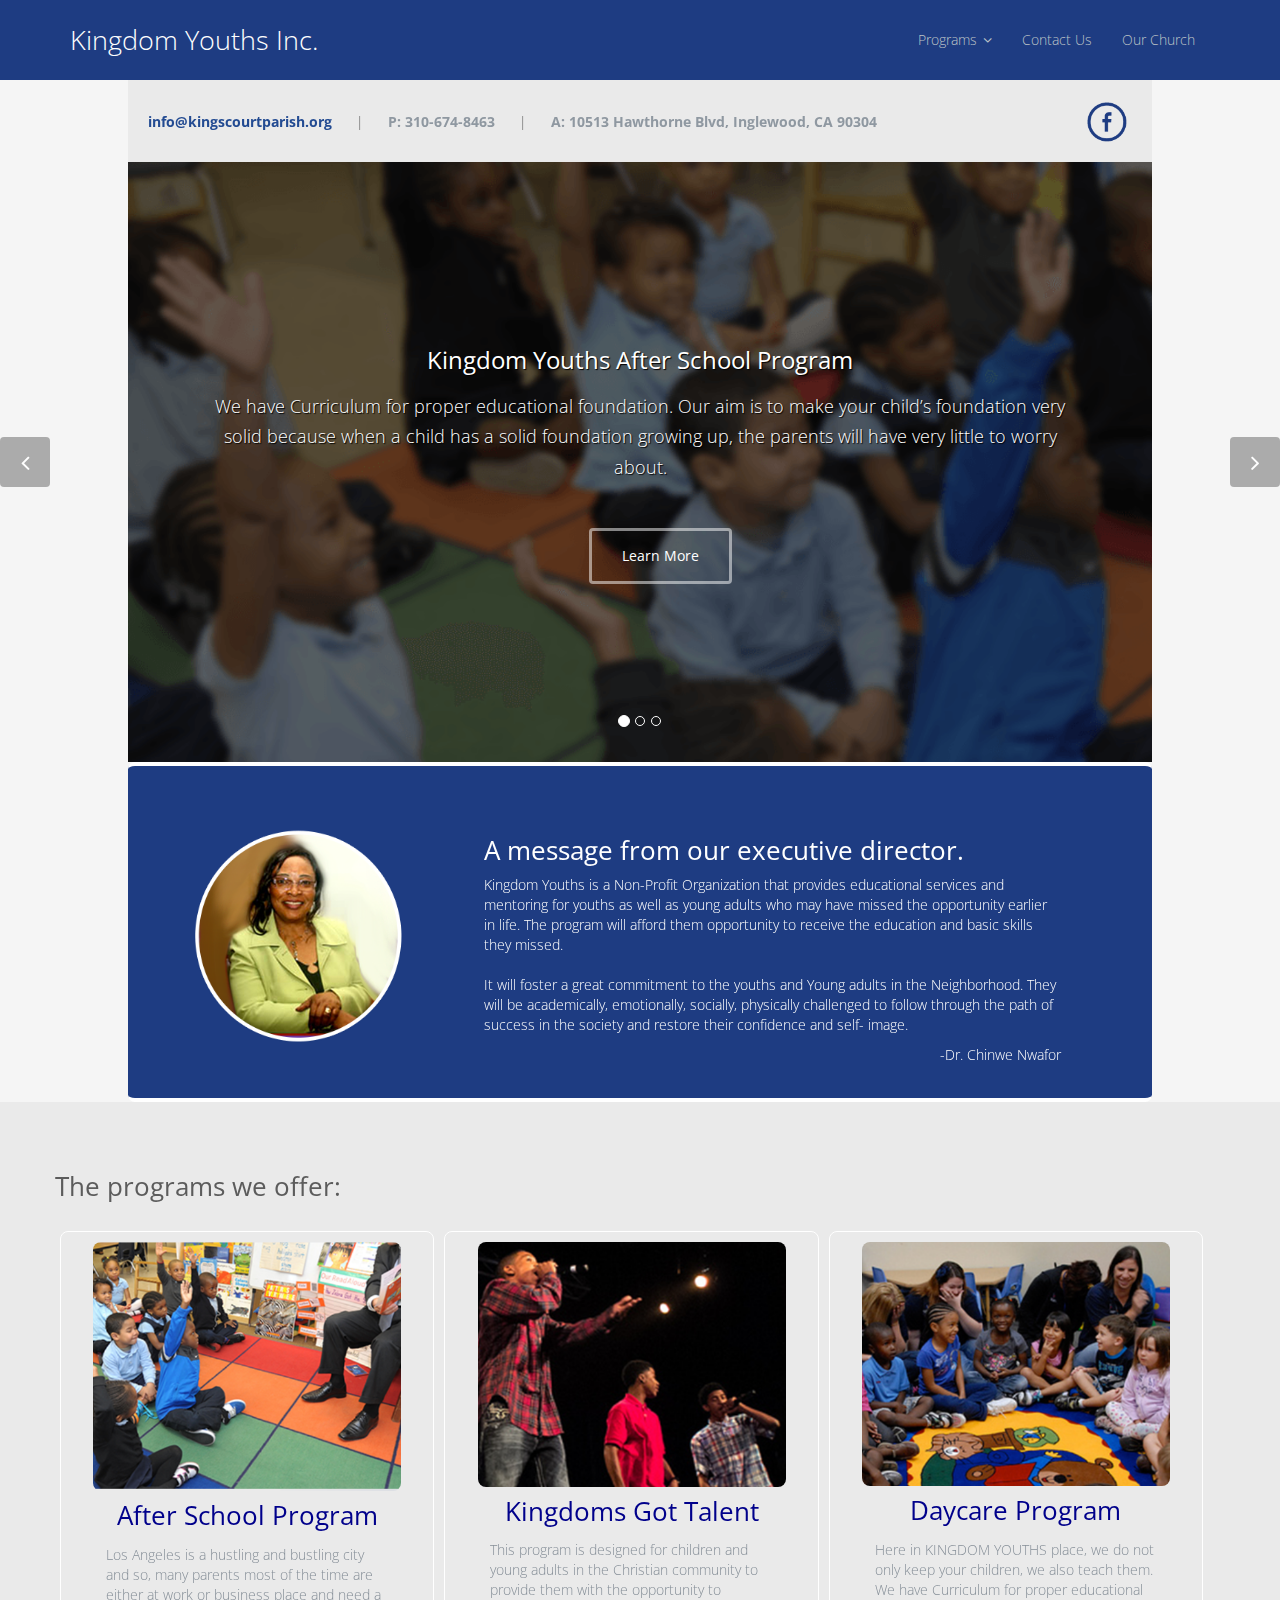
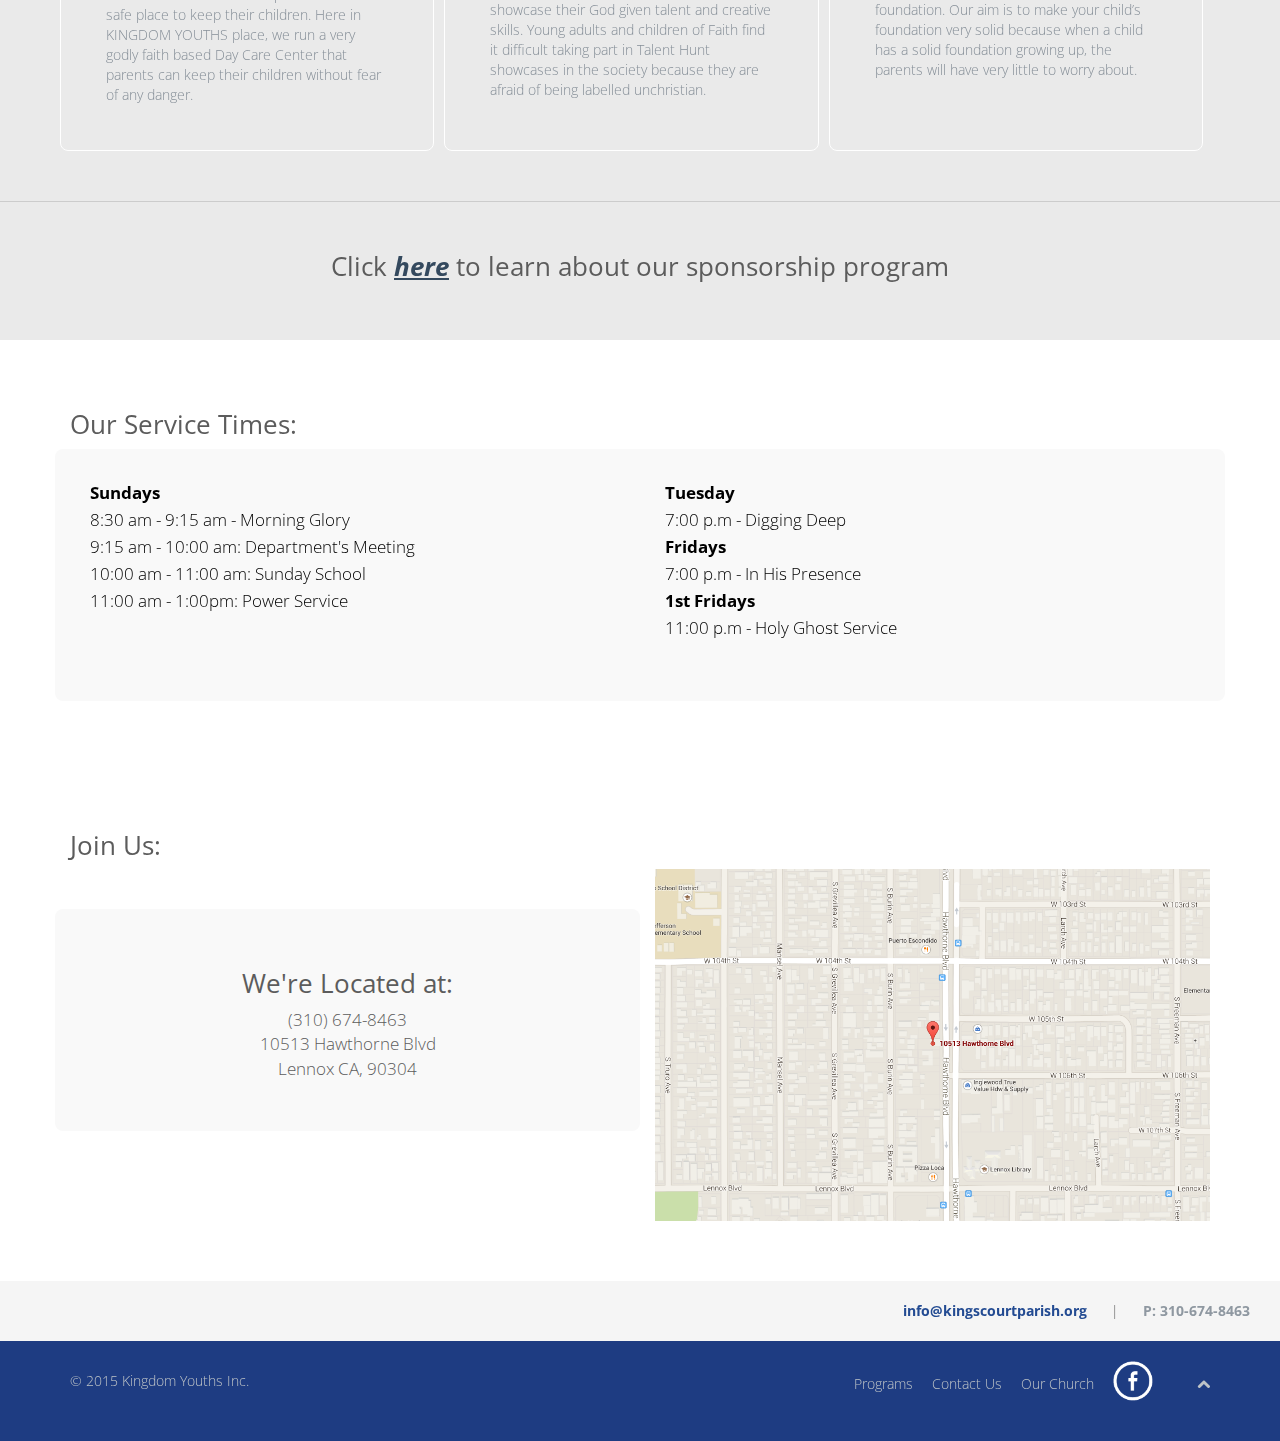
==== index.html @ b4829fe3 "Added .ico and styled a bit more. Added map image instead of google map." ====
<!DOCTYPE html>
<html lang="en">
<head>
    <meta charset="utf-8">
    <meta name="viewport" content="width=device-width, initial-scale=1.0">
    <meta name="description" content="">
    <meta name="author" content="">
    <title>Kingdom Youths Inc</title>
    <link href="css/bootstrap.min.css" rel="stylesheet">
    <link href="css/font-awesome.min.css" rel="stylesheet">
    <link href="css/prettyPhoto.css" rel="stylesheet">
    <link href="css/animate.css" rel="stylesheet">
    <link href="css/main.css" rel="stylesheet">
    <!--[if lt IE 9]>
    <script src="js/html5shiv.js"></script>
    <script src="js/respond.min.js"></script>
    <![endif]-->       
    <link rel="shortcut icon" href="images/site/favicon.ico">

    <link rel="apple-touch-icon-precomposed" sizes="144x144" href="images/ico/apple-touch-icon-144-precomposed.png">
    <link rel="apple-touch-icon-precomposed" sizes="114x114" href="images/ico/apple-touch-icon-114-precomposed.png">
    <link rel="apple-touch-icon-precomposed" sizes="72x72" href="images/ico/apple-touch-icon-72-precomposed.png">
    <link rel="apple-touch-icon-precomposed" href="images/ico/apple-touch-icon-57-precomposed.png">
    <link href='http://fonts.googleapis.com/css?family=Open+Sans:400,600' rel='stylesheet' type='text/css'>
</head><!--/head-->
<body>
    <header class="navbar navbar-inverse navbar-fixed-top" role="banner">
        <div class="container">
            <div class="navbar-header">
                <button type="button" class="navbar-toggle" data-toggle="collapse" data-target=".navbar-collapse">
                    <span class="sr-only">Toggle navigation</span>
                    <span class="icon-bar"></span>
                    <span class="icon-bar"></span>
                    <span class="icon-bar"></span>
                </button>
                <a class="navbar-brand" href="index.html">Kingdom Youths Inc.</a>
            </div>
            <div class="collapse navbar-collapse">
                <ul class="nav navbar-nav navbar-right">
                    <li class="dropdown">
                        <a href="#" class="dropdown-toggle" data-toggle="dropdown">Programs <i class="icon-angle-down"></i></a>
                        <ul class="dropdown-menu">
                            <li><a href="afterschool.html">After School Program</a></li>
                            <li><a href="talent.html">Kingdom's Got Talent</a></li>
                            <li><a href="daycare.html">Daycare Program</a></li>
                        </ul>
                    </li>
                    <li><a href="contact.html">Contact Us</a></li>
                    <li><a href="http://kingscourtparish.org/">Our Church</a></li> 
                </ul>
            </div>
        </div>
    </header><!--/header-->
    <section id="top_content_header">
        <a class="email_link" href="https://www.facebook.com/rccgkcp">info@kingscourtparish.org</a>  |  
        <section class="phone">P:  310-674-8463 </section> |  <section class="phone">A: 10513 Hawthorne Blvd,  Inglewood, CA 90304</section>
           <a href="https://www.facebook.com/rccgkcp?ref=profile"><img class="pull-right fb_icon" src="images/site/fb-icon.png" alt=""></a>
    </section>


    <section id="main-slider" class="no-margin">
        <div class="carousel slide ">
            <ol class="carousel-indicators">
                <li data-target="#main-slider" data-slide-to="0" class="active"></li>
                <li data-target="#main-slider" data-slide-to="1"></li>
                <li data-target="#main-slider" data-slide-to="2"></li>
            </ol>
            <div class="carousel-inner">
                <div class="item active" style="background-image: url(images/site/daycarehero-b.png)">
                    <div class="container">
                        <div class="row">
                            <div class="col-sm-12">
                                <div class="carousel-content center centered">
                                    <h2 class=" animation animated-item-1">Kingdom Youths After School Program</h2>
                                    <p class="animation animated-item-2">We have Curriculum for proper educational foundation. Our aim is to make your child’s foundation very solid because when a child has a solid foundation growing up, the parents will have very little to worry about.</p>
                                    <br>
                                    <a class="btn btn-md animation animated-item-3" href="afterschool.html">Learn More</a>
                                </div>
                            </div>
                        </div>
                    </div>
                </div><!--/.item-->
                <div class="item" style="background-image: url(images/site/daycarehero-c.png)">
                    <div class="container">
                        <div class="row">
                            <div class="col-sm-12">
                                 <div class="carousel-content center centered">
                                    <h2 class=" animation animated-item-1">Kingdom Youths Daycare</h2>
                                    <p class="animation animated-item-2">We have Curriculum for proper educational foundation. Our aim is to make your child’s foundation very solid because when a child has a solid foundation growing up, the parents will have very little to worry about.</p>
                                    <br>
                                    <a class="btn btn-md animation animated-item-3" href="#">Learn More</a>
                                </div>
                            </div>
                        </div>
                    </div>
                </div><!--/.item-->
                <div class="item" style="background-image: url(images/site/daycarehero-a.png)">
                    <div class="container">
                        <div class="row">
                            <div class="col-sm-12">
                                <div class="carousel-content center centered">
                                    <h2 class=" animation animated-item-1">Kingdom Youths Daycare</h2>
                                    <p class="animation animated-item-2">We have Curriculum for proper educational foundation. Our aim is to make your child’s foundation very solid because when a child has a solid foundation growing up, the parents will have very little to worry about.</p>
                                    <br>
                                    <a class="btn btn-md animation animated-item-3" href="daycare.html">Learn More</a>
                                </div>
                            </div>
                        </div>
                    </div>
                </div><!--/.item-->
            </div><!--/.carousel-inner-->
        </div><!--/.carousel-->
        <a class="prev hidden-xs" href="#main-slider" data-slide="prev">
            <i class="icon-angle-left"></i>
        </a>
        <a class="next hidden-xs" href="#main-slider" data-slide="next">
            <i class="icon-angle-right"></i>
        </a>
    </section><!--/#main-slider-->


    <section id="director_message">
        <div class="col-sm-4 red ">
            <img src="images/site/chinwe.png" alt="Dr. Chinwe's image" class="dr_chinwe">
        </div>
         <div class="col-sm-7 director-font .col-sm-offset-1">
            <h2>A message from our executive director.</h2>
            <p>Kingdom Youths is a Non-Profit Organization that provides educational services and mentoring for youths as well as young adults who may have missed the opportunity earlier in life. The program will afford them opportunity to receive the education and basic skills they missed. <br><br>

            It will foster a great commitment to the youths and Young adults in the Neighborhood. They will be academically, emotionally, socially, physically challenged to follow through the path of success in the society and restore their confidence and self- image.</p>
            <span class="pull-right"> -Dr. Chinwe Nwafor</span>

        </div>
    </section>






    <section id="services" class="lt_gray">
        <div class="container offered">
            <div class="row">
                <h1 class="text-left">The programs we offer:</h1>
                <br>
                <a href="afterschool.html">
                    <div class="col-md-4 col-xs-12 programs">
                        <div class="media">
                            <img class="services" src="images/site/afterschoolprogram.png" alt="">
                            <div class="media-body">
                                <h3 class="media-heading">After School Program</h3>
                                <p class="main_copy_color text-left">Los Angeles is a hustling and bustling city and so, many parents most of the time are either at work or business place and need a safe place to keep their children. Here in KINGDOM YOUTHS place, we run a very godly faith based Day Care Center that parents can keep their children without fear of any danger.</p>
                            </div>
                        </div>
                    </div><!--/.col-md-4-->
                </a>
                <a href="talent.html">
                    <div class="col-md-4 col-xs-12 programs">
                        <div class="media">
                            <img class="services" src="images/site/kingdomsgottalent.png" alt="">
                                <div class="media-body">
                                        <h3 class="media-heading">Kingdoms Got Talent</h3>
                                             <p class="main_copy_color text-left">This program is designed for children and young adults in the Christian community to provide them with the opportunity to showcase their God given talent and creative skills. Young adults and children of Faith find it difficult taking part in Talent Hunt showcases in the society because they are afraid of being labelled unchristian.</p>
                                </div>
                        </div>
                     </div><!--/.col-md-4-->
                </a>
                
                <a href="daycare.html">
                    <div class="col-md-4 col-xs-12 programs">
                        <div class="media">
                            <img class="services" src="images/site/daycare.png" alt="">
                            <div class="media-body">
                                <h3 class="media-heading">Daycare Program</h3>
                                <p class="main_copy_color text-left">Here in KINGDOM YOUTHS place, we do not only keep your children, we also teach them. We have Curriculum for proper educational foundation. Our aim is to make your child’s foundation very solid because when a child has a solid foundation growing up, the parents will have very little to worry about.</p>
                            </div>
                        </div>
                    </div><!--/.col-md-4-->
                </a>
            </div>
        </div>
    </section><!--/#services-->

<div class="seperator"></div>

    <section onclick="location.href='http://kingscourtparish.org/resources/give-online.html';" style="cursor:pointer;" id="testimonial" class="lt_gray">
        <div class="container width_80">
            <div class="row ">
                <div class="col-lg-12 ">
                    <div class="center ">
                        <h2>Click <a href ="http://kingscourtparish.org/resources/give-online.html" class ="underline">here</a> to learn about our sponsorship program</h2>
                    </div>
                </div>
            </div>
        </div>
    </section><!--/#testimonial-->

    <section id="service">
         <div class="container">
             <h2>Our Service Times:</h2>
            <div class="row white">
                <div class="col-md-6">
                    <div class="text-left">
                       <p class="service_times"> 
                            <strong>Sundays</strong><br>
                                8:30 am - 9:15 am -  Morning Glory <br>
                                9:15 am - 10:00 am: Department's Meeting<br>
                                10:00 am - 11:00 am: Sunday School<br>
                                11:00 am - 1:00pm: Power Service<br>
                        </p>
                    </div>
                </div>
                <div class="col-md-6">
                    <div class="text-left">
                         <p class="service_times"> 
                             <strong>Tuesday</strong><br>
                                7:00 p.m - Digging Deep <br>
                             <strong>Fridays</strong><br>
                                7:00 p.m - In His Presence<br>
                             <strong>1st Fridays</strong><br>
                                11:00 p.m - Holy Ghost Service<br>
                         </p>
                    </div>
                <div class="gap"></div>
                </div>
            </div>
        </div>
    </section>  <!-- Testimonal -->
    <section id="location">
         <div class="container">
                <h2>Join Us:</h2>
            <div class="row">
                  <div class="col-md-6 white location_info">
                    <div class="text-center">
                       <h3>We're Located at:</h3>
<p>
(310) 674-8463<br>
10513 Hawthorne Blvd<br>
Lennox CA, 90304<br>
</p>
                    </div>
                </div>
                <div class="col-md-6">
        <div class="text-left">
    
        <div class="span8">
            <img class="img-responsive" src="./images/site/kingdomyouthsmap.png">

       <!--    <iframe width="600" height="450" frameborder="0" style="border:0" src="https://www.google.com/maps/embed/v1/place?q=10513%20Hawthorne%20Blvd%20Lennox%20CA%2C%2090304&key=AIzaSyCS2Jq3CI5f7g_DmbnlkvhCi4l9LZQGuqI"></iframe> -->

       <!--      <iframe width="100%" height="350" frameborder="0" scrolling="no" marginheight="0" marginwidth="0" src="https://maps.google.co.uk/maps?f=q&source=s_q&hl=en&geocode=&q=15+Springfield+Way,+Hythe,+CT21+5SH&aq=t&sll=52.8382,-2.327815&sspn=8.047465,13.666992&ie=UTF8&hq=&hnear=15+Springfield+Way,+Hythe+CT21+5SH,+United+Kingdom&t=m&z=14&ll=51.077429,1.121722&output=embed"></iframe> -->
        </div>

            

        </div>


                    </div>
                </div>
            </div>
        </div>
    </section> <!-- location -->
  
    <section class="bottom-nav text-right">
        <a class="email_link" href="#">info@kingscourtparish.org</a>  |  
        <section class=" phone">P:  310-674-8463 </section>
    </section>

  <a class="btn btn-social-icon btn-twitter">
    <i class="fa fa-twitter"></i>
  </a>

    <footer id="footer" class="midnight-blue">
        <div class="container">
            <div class="row">
                <div class="col-sm-6">
                    &copy; 2015 <a target="_blank" href="http://shapebootstrap.net/" title="Free Twitter Bootstrap WordPress Themes and HTML templates">Kingdom Youths Inc. </a>
                </div>
                <div class="col-sm-6">
                    <ul class="pull-right">
                        <li><a href="#">Programs</a></li>
                        <li><a href="contact.html">Contact Us</a></li>
                        <li><a href="http://kingscourtparish.org/">Our Church</a></li>
                        <li><a href="#"><img class="fb_icon" src="images/site/fb-icon-white.png" alt=""></a></li>
                        <li><a id="gototop" class="gototop" href="#"><i class="icon-chevron-up"></i></a></li><!--#gototop-->
                    </ul>
                </div>
            </div>
        </div>
    </footer><!--/#footer-->

    <script src="js/jquery.js"></script>
    <script src="js/bootstrap.min.js"></script>
    <script src="js/jquery.prettyPhoto.js"></script>
    <script src="js/main.js"></script>
</body>
</html>
---- css/prettyPhoto.css ----
div.pp_default .pp_top,div.pp_default .pp_top .pp_middle,div.pp_default .pp_top .pp_left,div.pp_default .pp_top .pp_right,div.pp_default .pp_bottom,div.pp_default .pp_bottom .pp_left,div.pp_default .pp_bottom .pp_middle,div.pp_default .pp_bottom .pp_right{height:13px}
div.pp_default .pp_top .pp_left{background:url(../images/prettyPhoto/default/sprite.png) -78px -93px no-repeat}
div.pp_default .pp_top .pp_middle{background:url(../images/prettyPhoto/default/sprite_x.png) top left repeat-x}
div.pp_default .pp_top .pp_right{background:url(../images/prettyPhoto/default/sprite.png) -112px -93px no-repeat}
div.pp_default .pp_content .ppt{color:#f8f8f8}
div.pp_default .pp_content_container .pp_left{background:url(../images/prettyPhoto/default/sprite_y.png) -7px 0 repeat-y;padding-left:13px}
div.pp_default .pp_content_container .pp_right{background:url(../images/prettyPhoto/default/sprite_y.png) top right repeat-y;padding-right:13px}
div.pp_default .pp_next:hover{background:url(../images/prettyPhoto/default/sprite_next.png) center right no-repeat;cursor:pointer}
div.pp_default .pp_previous:hover{background:url(../images/prettyPhoto/default/sprite_prev.png) center left no-repeat;cursor:pointer}
div.pp_default .pp_expand{background:url(../images/prettyPhoto/default/sprite.png) 0 -29px no-repeat;cursor:pointer;width:28px;height:28px}
div.pp_default .pp_expand:hover{background:url(../images/prettyPhoto/default/sprite.png) 0 -56px no-repeat;cursor:pointer}
div.pp_default .pp_contract{background:url(../images/prettyPhoto/default/sprite.png) 0 -84px no-repeat;cursor:pointer;width:28px;height:28px}
div.pp_default .pp_contract:hover{background:url(../images/prettyPhoto/default/sprite.png) 0 -113px no-repeat;cursor:pointer}
div.pp_default .pp_close{width:30px;height:30px;background:url(../images/prettyPhoto/default/sprite.png) 2px 1px no-repeat;cursor:pointer}
div.pp_default .pp_gallery ul li a{background:url(../images/prettyPhoto/default/default_thumb.png) center center #f8f8f8;border:1px solid #aaa}
div.pp_default .pp_social{margin-top:7px}
div.pp_default .pp_gallery a.pp_arrow_previous,div.pp_default .pp_gallery a.pp_arrow_next{position:static;left:auto}
div.pp_default .pp_nav .pp_play,div.pp_default .pp_nav .pp_pause{background:url(../images/prettyPhoto/default/sprite.png) -51px 1px no-repeat;height:30px;width:30px}
div.pp_default .pp_nav .pp_pause{background-position:-51px -29px}
div.pp_default a.pp_arrow_previous,div.pp_default a.pp_arrow_next{background:url(../images/prettyPhoto/default/sprite.png) -31px -3px no-repeat;height:20px;width:20px;margin:4px 0 0}
div.pp_default a.pp_arrow_next{left:52px;background-position:-82px -3px}
div.pp_default .pp_content_container .pp_details{margin-top:5px}
div.pp_default .pp_nav{clear:none;height:30px;width:110px;position:relative}
div.pp_default .pp_nav .currentTextHolder{font-family:Georgia;font-style:italic;color:#999;font-size:11px;left:75px;line-height:25px;position:absolute;top:2px;margin:0;padding:0 0 0 10px}
div.pp_default .pp_close:hover,div.pp_default .pp_nav .pp_play:hover,div.pp_default .pp_nav .pp_pause:hover,div.pp_default .pp_arrow_next:hover,div.pp_default .pp_arrow_previous:hover{opacity:0.7}
div.pp_default .pp_description{font-size:11px;font-weight:700;line-height:14px;margin:5px 50px 5px 0}
div.pp_default .pp_bottom .pp_left{background:url(../images/prettyPhoto/default/sprite.png) -78px -127px no-repeat}
div.pp_default .pp_bottom .pp_middle{background:url(../images/prettyPhoto/default/sprite_x.png) bottom left repeat-x}
div.pp_default .pp_bottom .pp_right{background:url(../images/prettyPhoto/default/sprite.png) -112px -127px no-repeat}
div.pp_default .pp_loaderIcon{background:url(../images/prettyPhoto/default/loader.gif) center center no-repeat}
div.light_rounded .pp_top .pp_left{background:url(../images/prettyPhoto/light_rounded/sprite.png) -88px -53px no-repeat}
div.light_rounded .pp_top .pp_right{background:url(../images/prettyPhoto/light_rounded/sprite.png) -110px -53px no-repeat}
div.light_rounded .pp_next:hover{background:url(../images/prettyPhoto/light_rounded/btnNext.png) center right no-repeat;cursor:pointer}
div.light_rounded .pp_previous:hover{background:url(../images/prettyPhoto/light_rounded/btnPrevious.png) center left no-repeat;cursor:pointer}
div.light_rounded .pp_expand{background:url(../images/prettyPhoto/light_rounded/sprite.png) -31px -26px no-repeat;cursor:pointer}
div.light_rounded .pp_expand:hover{background:url(../images/prettyPhoto/light_rounded/sprite.png) -31px -47px no-repeat;cursor:pointer}
div.light_rounded .pp_contract{background:url(../images/prettyPhoto/light_rounded/sprite.png) 0 -26px no-repeat;cursor:pointer}
div.light_rounded .pp_contract:hover{background:url(../images/prettyPhoto/light_rounded/sprite.png) 0 -47px no-repeat;cursor:pointer}
div.light_rounded .pp_close{width:75px;height:22px;background:url(../images/prettyPhoto/light_rounded/sprite.png) -1px -1px no-repeat;cursor:pointer}
div.light_rounded .pp_nav .pp_play{background:url(../images/prettyPhoto/light_rounded/sprite.png) -1px -100px no-repeat;height:15px;width:14px}
div.light_rounded .pp_nav .pp_pause{background:url(../images/prettyPhoto/light_rounded/sprite.png) -24px -100px no-repeat;height:15px;width:14px}
div.light_rounded .pp_arrow_previous{background:url(../images/prettyPhoto/light_rounded/sprite.png) 0 -71px no-repeat}
div.light_rounded .pp_arrow_next{background:url(../images/prettyPhoto/light_rounded/sprite.png) -22px -71px no-repeat}
div.light_rounded .pp_bottom .pp_left{background:url(../images/prettyPhoto/light_rounded/sprite.png) -88px -80px no-repeat}
div.light_rounded .pp_bottom .pp_right{background:url(../images/prettyPhoto/light_rounded/sprite.png) -110px -80px no-repeat}
div.dark_rounded .pp_top .pp_left{background:url(../images/prettyPhoto/dark_rounded/sprite.png) -88px -53px no-repeat}
div.dark_rounded .pp_top .pp_right{background:url(../images/prettyPhoto/dark_rounded/sprite.png) -110px -53px no-repeat}
div.dark_rounded .pp_content_container .pp_left{background:url(../images/prettyPhoto/dark_rounded/contentPattern.png) top left repeat-y}
div.dark_rounded .pp_content_container .pp_right{background:url(../images/prettyPhoto/dark_rounded/contentPattern.png) top right repeat-y}
div.dark_rounded .pp_next:hover{background:url(../images/prettyPhoto/dark_rounded/btnNext.png) center right no-repeat;cursor:pointer}
div.dark_rounded .pp_previous:hover{background:url(../images/prettyPhoto/dark_rounded/btnPrevious.png) center left no-repeat;cursor:pointer}
div.dark_rounded .pp_expand{background:url(../images/prettyPhoto/dark_rounded/sprite.png) -31px -26px no-repeat;cursor:pointer}
div.dark_rounded .pp_expand:hover{background:url(../images/prettyPhoto/dark_rounded/sprite.png) -31px -47px no-repeat;cursor:pointer}
div.dark_rounded .pp_contract{background:url(../images/prettyPhoto/dark_rounded/sprite.png) 0 -26px no-repeat;cursor:pointer}
div.dark_rounded .pp_contract:hover{background:url(../images/prettyPhoto/dark_rounded/sprite.png) 0 -47px no-repeat;cursor:pointer}
div.dark_rounded .pp_close{width:75px;height:22px;background:url(../images/prettyPhoto/dark_rounded/sprite.png) -1px -1px no-repeat;cursor:pointer}
div.dark_rounded .pp_description{margin-right:85px;color:#fff}
div.dark_rounded .pp_nav .pp_play{background:url(../images/prettyPhoto/dark_rounded/sprite.png) -1px -100px no-repeat;height:15px;width:14px}
div.dark_rounded .pp_nav .pp_pause{background:url(../images/prettyPhoto/dark_rounded/sprite.png) -24px -100px no-repeat;height:15px;width:14px}
div.dark_rounded .pp_arrow_previous{background:url(../images/prettyPhoto/dark_rounded/sprite.png) 0 -71px no-repeat}
div.dark_rounded .pp_arrow_next{background:url(../images/prettyPhoto/dark_rounded/sprite.png) -22px -71px no-repeat}
div.dark_rounded .pp_bottom .pp_left{background:url(../images/prettyPhoto/dark_rounded/sprite.png) -88px -80px no-repeat}
div.dark_rounded .pp_bottom .pp_right{background:url(../images/prettyPhoto/dark_rounded/sprite.png) -110px -80px no-repeat}
div.dark_rounded .pp_loaderIcon{background:url(../images/prettyPhoto/dark_rounded/loader.gif) center center no-repeat}
div.dark_square .pp_left,div.dark_square .pp_middle,div.dark_square .pp_right,div.dark_square .pp_content{background:#000}
div.dark_square .pp_description{color:#fff;margin:0 85px 0 0}
div.dark_square .pp_loaderIcon{background:url(../images/prettyPhoto/dark_square/loader.gif) center center no-repeat}
div.dark_square .pp_expand{background:url(../images/prettyPhoto/dark_square/sprite.png) -31px -26px no-repeat;cursor:pointer}
div.dark_square .pp_expand:hover{background:url(../images/prettyPhoto/dark_square/sprite.png) -31px -47px no-repeat;cursor:pointer}
div.dark_square .pp_contract{background:url(../images/prettyPhoto/dark_square/sprite.png) 0 -26px no-repeat;cursor:pointer}
div.dark_square .pp_contract:hover{background:url(../images/prettyPhoto/dark_square/sprite.png) 0 -47px no-repeat;cursor:pointer}
div.dark_square .pp_close{width:75px;height:22px;background:url(../images/prettyPhoto/dark_square/sprite.png) -1px -1px no-repeat;cursor:pointer}
div.dark_square .pp_nav{clear:none}
div.dark_square .pp_nav .pp_play{background:url(../images/prettyPhoto/dark_square/sprite.png) -1px -100px no-repeat;height:15px;width:14px}
div.dark_square .pp_nav .pp_pause{background:url(../images/prettyPhoto/dark_square/sprite.png) -24px -100px no-repeat;height:15px;width:14px}
div.dark_square .pp_arrow_previous{background:url(../images/prettyPhoto/dark_square/sprite.png) 0 -71px no-repeat}
div.dark_square .pp_arrow_next{background:url(../images/prettyPhoto/dark_square/sprite.png) -22px -71px no-repeat}
div.dark_square .pp_next:hover{background:url(../images/prettyPhoto/dark_square/btnNext.png) center right no-repeat;cursor:pointer}
div.dark_square .pp_previous:hover{background:url(../images/prettyPhoto/dark_square/btnPrevious.png) center left no-repeat;cursor:pointer}
div.light_square .pp_expand{background:url(../images/prettyPhoto/light_square/sprite.png) -31px -26px no-repeat;cursor:pointer}
div.light_square .pp_expand:hover{background:url(../images/prettyPhoto/light_square/sprite.png) -31px -47px no-repeat;cursor:pointer}
div.light_square .pp_contract{background:url(../images/prettyPhoto/light_square/sprite.png) 0 -26px no-repeat;cursor:pointer}
div.light_square .pp_contract:hover{background:url(../images/prettyPhoto/light_square/sprite.png) 0 -47px no-repeat;cursor:pointer}
div.light_square .pp_close{width:75px;height:22px;background:url(../images/prettyPhoto/light_square/sprite.png) -1px -1px no-repeat;cursor:pointer}
div.light_square .pp_nav .pp_play{background:url(../images/prettyPhoto/light_square/sprite.png) -1px -100px no-repeat;height:15px;width:14px}
div.light_square .pp_nav .pp_pause{background:url(../images/prettyPhoto/light_square/sprite.png) -24px -100px no-repeat;height:15px;width:14px}
div.light_square .pp_arrow_previous{background:url(../images/prettyPhoto/light_square/sprite.png) 0 -71px no-repeat}
div.light_square .pp_arrow_next{background:url(../images/prettyPhoto/light_square/sprite.png) -22px -71px no-repeat}
div.light_square .pp_next:hover{background:url(../images/prettyPhoto/light_square/btnNext.png) center right no-repeat;cursor:pointer}
div.light_square .pp_previous:hover{background:url(../images/prettyPhoto/light_square/btnPrevious.png) center left no-repeat;cursor:pointer}
div.facebook .pp_top .pp_left{background:url(../images/prettyPhoto/facebook/sprite.png) -88px -53px no-repeat}
div.facebook .pp_top .pp_middle{background:url(../images/prettyPhoto/facebook/contentPatternTop.png) top left repeat-x}
div.facebook .pp_top .pp_right{background:url(../images/prettyPhoto/facebook/sprite.png) -110px -53px no-repeat}
div.facebook .pp_content_container .pp_left{background:url(../images/prettyPhoto/facebook/contentPatternLeft.png) top left repeat-y}
div.facebook .pp_content_container .pp_right{background:url(../images/prettyPhoto/facebook/contentPatternRight.png) top right repeat-y}
div.facebook .pp_expand{background:url(../images/prettyPhoto/facebook/sprite.png) -31px -26px no-repeat;cursor:pointer}
div.facebook .pp_expand:hover{background:url(../images/prettyPhoto/facebook/sprite.png) -31px -47px no-repeat;cursor:pointer}
div.facebook .pp_contract{background:url(../images/prettyPhoto/facebook/sprite.png) 0 -26px no-repeat;cursor:pointer}
div.facebook .pp_contract:hover{background:url(../images/prettyPhoto/facebook/sprite.png) 0 -47px no-repeat;cursor:pointer}
div.facebook .pp_close{width:22px;height:22px;background:url(../images/prettyPhoto/facebook/sprite.png) -1px -1px no-repeat;cursor:pointer}
div.facebook .pp_description{margin:0 37px 0 0}
div.facebook .pp_loaderIcon{background:url(../images/prettyPhoto/facebook/loader.gif) center center no-repeat}
div.facebook .pp_arrow_previous{background:url(../images/prettyPhoto/facebook/sprite.png) 0 -71px no-repeat;height:22px;margin-top:0;width:22px}
div.facebook .pp_arrow_previous.disabled{background-position:0 -96px;cursor:default}
div.facebook .pp_arrow_next{background:url(../images/prettyPhoto/facebook/sprite.png) -32px -71px no-repeat;height:22px;margin-top:0;width:22px}
div.facebook .pp_arrow_next.disabled{background-position:-32px -96px;cursor:default}
div.facebook .pp_nav{margin-top:0}
div.facebook .pp_nav p{font-size:15px;padding:0 3px 0 4px}
div.facebook .pp_nav .pp_play{background:url(../images/prettyPhoto/facebook/sprite.png) -1px -123px no-repeat;height:22px;width:22px}
div.facebook .pp_nav .pp_pause{background:url(../images/prettyPhoto/facebook/sprite.png) -32px -123px no-repeat;height:22px;width:22px}
div.facebook .pp_next:hover{background:url(../images/prettyPhoto/facebook/btnNext.png) center right no-repeat;cursor:pointer}
div.facebook .pp_previous:hover{background:url(../images/prettyPhoto/facebook/btnPrevious.png) center left no-repeat;cursor:pointer}
div.facebook .pp_bottom .pp_left{background:url(../images/prettyPhoto/facebook/sprite.png) -88px -80px no-repeat}
div.facebook .pp_bottom .pp_middle{background:url(../images/prettyPhoto/facebook/contentPatternBottom.png) top left repeat-x}
div.facebook .pp_bottom .pp_right{background:url(../images/prettyPhoto/facebook/sprite.png) -110px -80px no-repeat}
div.pp_pic_holder a:focus{outline:none}
div.pp_overlay{background:#000;display:none;left:0;position:absolute;top:0;width:100%;z-index:9500}
div.pp_pic_holder{display:none;position:absolute;width:100px;z-index:10000}
.pp_content{height:40px;min-width:40px}
* html .pp_content{width:40px}
.pp_content_container{position:relative;text-align:left;width:100%}
.pp_content_container .pp_left{padding-left:20px}
.pp_content_container .pp_right{padding-right:20px}
.pp_content_container .pp_details{float:left;margin:10px 0 2px}
.pp_description{display:none;margin:0}
.pp_social{float:left;margin:0}
.pp_social .facebook{float:left;margin-left:5px;width:55px;overflow:hidden}
.pp_social .twitter{float:left}
.pp_nav{clear:right;float:left;margin:3px 10px 0 0}
.pp_nav p{float:left;white-space:nowrap;margin:2px 4px}
.pp_nav .pp_play,.pp_nav .pp_pause{float:left;margin-right:4px;text-indent:-10000px}
a.pp_arrow_previous,a.pp_arrow_next{display:block;float:left;height:15px;margin-top:3px;overflow:hidden;text-indent:-10000px;width:14px}
.pp_hoverContainer{position:absolute;top:0;width:100%;z-index:2000}
.pp_gallery{display:none;left:50%;margin-top:-50px;position:absolute;z-index:10000}
.pp_gallery div{float:left;overflow:hidden;position:relative}
.pp_gallery ul{float:left;height:35px;position:relative;white-space:nowrap;margin:0 0 0 5px;padding:0}
.pp_gallery ul a{border:1px rgba(0,0,0,0.5) solid;display:block;float:left;height:33px;overflow:hidden}
.pp_gallery ul a img{border:0}
.pp_gallery li{display:block;float:left;margin:0 5px 0 0;padding:0}
.pp_gallery li.default a{background:url(../images/prettyPhoto/facebook/default_thumbnail.gif) 0 0 no-repeat;display:block;height:33px;width:50px}
.pp_gallery .pp_arrow_previous,.pp_gallery .pp_arrow_next{margin-top:7px!important}
a.pp_next{background:url(../images/prettyPhoto/light_rounded/btnNext.png) 10000px 10000px no-repeat;display:block;float:right;height:100%;text-indent:-10000px;width:49%}
a.pp_previous{background:url(../images/prettyPhoto/light_rounded/btnNext.png) 10000px 10000px no-repeat;display:block;float:left;height:100%;text-indent:-10000px;width:49%}
a.pp_expand,a.pp_contract{cursor:pointer;display:none;height:20px;position:absolute;right:30px;text-indent:-10000px;top:10px;width:20px;z-index:20000}
a.pp_close{position:absolute;right:0;top:0;display:block;line-height:22px;text-indent:-10000px}
.pp_loaderIcon{display:block;height:24px;left:50%;position:absolute;top:50%;width:24px;margin:-12px 0 0 -12px}
#pp_full_res{line-height:1!important}
#pp_full_res .pp_inline{text-align:left}
#pp_full_res .pp_inline p{margin:0 0 15px}
div.ppt{color:#fff;display:none;font-size:17px;z-index:9999;margin:0 0 5px 15px}
div.pp_default .pp_content,div.light_rounded .pp_content{background-color:#fff}
div.pp_default #pp_full_res .pp_inline,div.light_rounded .pp_content .ppt,div.light_rounded #pp_full_res .pp_inline,div.light_square .pp_content .ppt,div.light_square #pp_full_res .pp_inline,div.facebook .pp_content .ppt,div.facebook #pp_full_res .pp_inline{color:#000}
div.pp_default .pp_gallery ul li a:hover,div.pp_default .pp_gallery ul li.selected a,.pp_gallery ul a:hover,.pp_gallery li.selected a{border-color:#fff}
div.pp_default .pp_details,div.light_rounded .pp_details,div.dark_rounded .pp_details,div.dark_square .pp_details,div.light_square .pp_details,div.facebook .pp_details{position:relative}
div.light_rounded .pp_top .pp_middle,div.light_rounded .pp_content_container .pp_left,div.light_rounded .pp_content_container .pp_right,div.light_rounded .pp_bottom .pp_middle,div.light_square .pp_left,div.light_square .pp_middle,div.light_square .pp_right,div.light_square .pp_content,div.facebook .pp_content{background:#fff}
div.light_rounded .pp_description,div.light_square .pp_description{margin-right:85px}
div.light_rounded .pp_gallery a.pp_arrow_previous,div.light_rounded .pp_gallery a.pp_arrow_next,div.dark_rounded .pp_gallery a.pp_arrow_previous,div.dark_rounded .pp_gallery a.pp_arrow_next,div.dark_square .pp_gallery a.pp_arrow_previous,div.dark_square .pp_gallery a.pp_arrow_next,div.light_square .pp_gallery a.pp_arrow_previous,div.light_square .pp_gallery a.pp_arrow_next{margin-top:12px!important}
div.light_rounded .pp_arrow_previous.disabled,div.dark_rounded .pp_arrow_previous.disabled,div.dark_square .pp_arrow_previous.disabled,div.light_square .pp_arrow_previous.disabled{background-position:0 -87px;cursor:default}
div.light_rounded .pp_arrow_next.disabled,div.dark_rounded .pp_arrow_next.disabled,div.dark_square .pp_arrow_next.disabled,div.light_square .pp_arrow_next.disabled{background-position:-22px -87px;cursor:default}
div.light_rounded .pp_loaderIcon,div.light_square .pp_loaderIcon{background:url(../images/prettyPhoto/light_rounded/loader.gif) center center no-repeat}
div.dark_rounded .pp_top .pp_middle,div.dark_rounded .pp_content,div.dark_rounded .pp_bottom .pp_middle{background:url(../images/prettyPhoto/dark_rounded/contentPattern.png) top left repeat}
div.dark_rounded .currentTextHolder,div.dark_square .currentTextHolder{color:#c4c4c4}
div.dark_rounded #pp_full_res .pp_inline,div.dark_square #pp_full_res .pp_inline{color:#fff}
.pp_top,.pp_bottom{height:20px;position:relative}
* html .pp_top,* html .pp_bottom{padding:0 20px}
.pp_top .pp_left,.pp_bottom .pp_left{height:20px;left:0;position:absolute;width:20px}
.pp_top .pp_middle,.pp_bottom .pp_middle{height:20px;left:20px;position:absolute;right:20px}
* html .pp_top .pp_middle,* html .pp_bottom .pp_middle{left:0;position:static}
.pp_top .pp_right,.pp_bottom .pp_right{height:20px;left:auto;position:absolute;right:0;top:0;width:20px}
.pp_fade,.pp_gallery li.default a img{display:none}
---- css/main.css ----
@import url(http://fonts.googleapis.com/css?family=Roboto:400,700,300);
.clearfix {
  *zoom: 1;
}
.clearfix:before,
.clearfix:after {
  display: table;
  content: "";
  line-height: 0;
}
.clearfix:after {
  clear: both;
}
.hide-text {
  font: 0/0 a;
  color: transparent;
  text-shadow: none;
  background-color: transparent;
  border: 0;
}
.input-block-level {
  display: block;
  width: 100%;
  min-height: 30px;
  -webkit-box-sizing: border-box;
  -moz-box-sizing: border-box;
  box-sizing: border-box;
}
body {
  padding-top: 80px;
  color: #5c5c5c;
  background: #f5f5f5;
  font-family: 'Open Sans', sans-serif;
  font-weight: 300;
}
h1,
h2,
h3,
h4,
h5,
h6 {
  font-family: 'Open Sans', sans-serif;
  font-weight: 400;
  font-size: 26px;
}
a {
  color: #34495e;
  -webkit-transition: 300ms;
  -moz-transition: 300ms;
  -o-transition: 300ms;
  transition: 300ms;
}
hr {
  border-top: 1px solid #e5e5e5;
  border-bottom: 1px solid #fff;
}
.btn {
  font-weight: 400;
}
.btn-transparent {
  border: 3px solid #fff;
  background: transparent;
  color: #fff;
}
.btn-transparent:hover {
  border-color: rgba(255, 255, 255, 0.5);
}
a:hover,
a:focus {
  color: #fff;
  text-decoration: none;
  outline: none;
}
.dropdown-menu {
  margin-top: -1px;
  min-width: 180px;
}
body > section {
  padding: 50px 0;
}
.turquoise,
.green-sea,
.sun-flower,
.orange,
.emerald,
.nephrits,
.carrot,
.pumkin,
.peter-river,
.belize-hole,
.alizarin,
.pomegranate,
.amethyst,
.wisteria,
.clouds .silver,
.wet-asphalt,
.midnight-blue,
.concrete,
.asbestos {
  color: #fff;
}
.turquoise small,
.green-sea small,
.sun-flower small,
.orange small,
.emerald small,
.nephrits small,
.carrot small,
.pumkin small,
.peter-river small,
.belize-hole small,
.alizarin small,
.pomegranate small,
.amethyst small,
.wisteria small,
.clouds .silver small,
.wet-asphalt small,
.midnight-blue small,
.concrete small,
.asbestos small {
  color: rgba(255, 255, 255, 0.8);
}
.turquoise {
  background-color: #1abc9c;
}
.green-sea {
  background-color: #16a085;
}
.sun-flower {
  background-color: #f1c40f;
}
.orange {
  background-color: #f39c12;
}
.emerald {
  background-color: #2ecc71;
}
.nephritis {
  background-color: #27ae60;
}
.carrot {
  background-color: #e67e22;
}
.pumkin {
  background-color: #d35400;
}
.peter-river {
  background-color: #3498db;
}
.belize-hole {
  background-color: #2980b9;
}
.alizarin {
  background-color: #e74c3c;
}
.pomegranate {
  background-color: #c0392b;
}
.amethyst {
  background-color: #9b59b6;
}
.wisteria {
  background-color: #8e44ad;
}
.clouds {
  background-color: #ecf0f1;
}
.silver {
  background-color: #bdc3c7;
}
.wet-asphalt {
  background-color: #1E3C82;
}
.wet-asphalt a:not(.btn) {
  color: #bdc3c7;
}
.wet-asphalt a:not(.btn):hover {
  color: #d9534f;
}
.midnight-blue {
  background-color: #2c3e50;
}
.concrete {
  background-color: #95a5a6;
}
.asbestos {
  background-color: #7f8c8d;
}
.embed-container {
  position: relative;
  padding-bottom: 56.25%;
  /* 16/9 ratio */

  padding-top: 30px;
  /* IE6 workaround*/

  height: 0;
  overflow: hidden;
}
.embed-container iframe,
.embed-container object,
.embed-container embed {
  position: absolute;
  top: 0;
  left: 0;
  width: 100%;
  height: 100%;
}



/*Overrides Content*/
#director_message {
  background: #1E3C82;
  min-height: 400px;
  width: 80%;
  margin: 0 auto;
  border-top: 4px solid white;
  border-bottom: 4px solid white;
  -webkit-border-radius: 7px;
          border-radius: 7px;
}

section#director_message {
  height: auto;
}

#director_message h2, p, span{
  color: white;
}

.director-font {
  padding-right: 6px;
}

#location {
  background: white;

}

#location p {
  color: #5c5c5c;
  font-size: 17px;
}

#service {
  background: #fff;
}

#testimonial {
  -webkit-transition: .8s;
     -moz-transition: .8s;
      -ms-transition: .8s;
       -o-transition: .8s;
          transition: .8s;
   
}

#testimonial:hover {
  background: white;
  -webkit-border-top-right-radius: 18px;
          border-top-right-radius: 18px;
  -webkit-border-top-left-radius: 18px;
          border-top-left-radius: 18px;
  margin-top: -7px;
}

#testimonial h2 {
  margin-top: 0;
  margin-bottom: 0;
}


.white {
  background: #f9f9f9;
  -webkit-border-radius: 8px;
          border-radius: 8px;
      padding-left: 20px;
}

.seperator {
  height: 1px;
  background: #ccc;
  
}

.row.white {
  margin-bottom: 10px;
}

.navbar-inverse .navbar-toggle {
    border-color: #ffff;
}

.spacing {
   background: red;
   margin: 10px;
}

.service_times {
  color: black;
  line-height: 27px;
  margin-top: 30px;
  font-size: 17px;

}
/*
.boxxed {
  
}*/

.width_80 {
  width: 80%;
}
.blue {
  background: red;
}

.underline {
  font-style: oblique;
  font-weight: bold;
  text-decoration: underline;
}

.underline:hover {
  background: transparent;
  -webkit-background-size: 100%;
       -o-background-size: 100%;
          background-size: 100%;
  
}

.carousel-inner {
  width: 80%;
  margin: 0 auto;
}

.program-font {
  color: black;
  padding: 20px 70px;
  line-height: 1.7;
}

.location_info {
  padding: 40px;
  margin-top: 40px;
}

.programs {
    border: 1px solid white;
    -webkit-border-radius: 8px;
    border-radius: 8px;
    -webkit-transition: .41s;
    -moz-transition: .41s;
    -ms-transition: .41s;
    -o-transition: .41s;
    transition: .41s;
    height: 520px;

}

.programs:hover {
  border: 3px solid #f3f3f3;
  background: #f3f3f3;
  -webkit-transform: scale(1.05);
     -moz-transform: scale(1.05);
      -ms-transform: scale(1.05);
       -o-transform: scale(1.05);
          transform: scale(1.05);
  z-index: 9000000;
  box-shadow: 0 3px 5px #ccc;

}
.fb_icon {
  position: relative;
  height: 40px;
  margin-top: -10px;
  margin-right: 25px;
  -webkit-transition: 1s;
     -moz-transition: 1s;
      -ms-transition: 1s;
       -o-transition: 1s;
          transition: 1s;
}
.fb_icon:hover {
   -webkit-transform: scale(1.25);
     -moz-transform: scale(1.25);
      -ms-transform: scale(1.25);
       -o-transform: scale(1.25);
          transform: scale(1.25);
  

}

.icon-angle-down {
  margin-left: 2px;
}

.lt_gray {
  background: #eaeaea; 
}

.maps {
  width: 100%;
}
.maps-img  {
  width: 700px;
  
}

.services {
  width: auto;
  margin: 0 auto;
  margin-top: 10px;
  border-radius: 8px;
  border: #000;
}

img.services {
  text-align: center;
  width: 90%;
}

.media-heading {
  text-align: center;
  margin: 10px 20px 0;
  font-weight: 400;
  color: darkblue;
}
.media-heading:hover {
 color: #34495E; 
}

.red {
  height:200px;
  text-align: center;
  margin-top: 10px;
}

.email_link {
  color: #234b92;
  font-weight: bold;
  margin: 0 20px;
}
.phone {
  display: inline-block;
  margin: 0 20px;
  color: #8f98a1;
  font-weight: bold;
}

.dr_chinwe {
  height: 220px;
  width: 220px;
}

#top_content_header {
  height: 10px;
  padding: 50px 0;
  background: #eaeaea;
  width: 80%;
  margin: 0 auto;
  margin-top: -18px;
  -webkit-transition: 1s;
       -moz-transition: 1s;
        -ms-transition: 1s;
         -o-transition: 1s;
            transition: 1s;
}

p.animated-item-2 {

  line-height: 1.7;
  font-size: 18px;
}

.bk_gray {
  background: #eaeaea;
}

.black {
  color: white;
}


.navbar-toggle {
  margin-top: 22px;
margin-right: 25px;
}

.bottom-nav {
  padding-top: 20px;
  padding-bottom: 0;
  margin-right: 10px;
}

.talent {
  width: 50%;
  margin: 0 auto;
}
img.talent {
  width: 60%;
  margin: 0 auto;
}

h2.animation, p.animation {
  padding: 0 60px;
  text-shadow: 1px 1px 1px black;
}

.blue {
  background: blue;
}

#main-slider h2 {
  color: white;
}

#main-slider {
  position: relative;
}
#main-slider .carousel h2 {
  font-size: 24px;
  line-height: 1.7
}
#main-slider .carousel .btn {
  color: #fff;
  margin-top: 15px;
  padding: 15px 30px;
  margin-left: 40px;
  -webkit-border-radius: 4px;
          border-radius: 4px;
  border: 3px solid rgba(255, 255, 255, 0.5);
}
#main-slider .carousel .btn:hover {
  background-color: rgba(255, 255, 255, 0.3);
}
#main-slider .carousel .boxed {
  padding: 20px 65px;
  background-color: rgba(0, 0, 0, 0.58);
  display: inline-block;
  line-height: 40px;

  -webkit-border-radius: 12px;
          border-radius: 12px;
}
#main-slider .carousel .item {
  background-position: 50%;
  background-repeat: no-repeat;
  background-size: cover;
  left: 0 !important;
  opacity: 0;
  top: 0;
  position: absolute;
  width: 100%;
  display: block !important;
  height: 600px;
  -webkit-transition: opacity ease-in-out 500ms;
  -moz-transition: opacity ease-in-out 500ms;
  -o-transition: opacity ease-in-out 500ms;
  transition: opacity ease-in-out 500ms;
}
#main-slider .carousel .item:first-child {
  top: auto;
  position: relative;
}
#main-slider .carousel .item.active {
  opacity: 1;
  -webkit-transition: opacity ease-in-out 500ms;
  -moz-transition: opacity ease-in-out 500ms;
  -o-transition: opacity ease-in-out 500ms;
  transition: opacity ease-in-out 500ms;
  z-index: 1;
}
#main-slider .prev,
#main-slider .next {
  position: absolute;
  top: 50%;
  background-color: rgba(0, 0, 0, 0.3);
  color: #fff;
  display: inline-block;
  margin-top: -25px;
  font-size: 24px;
  height: 50px;
  width: 50px;
  line-height: 50px;
  text-align: center;
  border-radius: 4px;
  z-index: 5;
}
#main-slider .prev:hover,
#main-slider .next:hover {
  background-color: rgba(0, 0, 0, 0.5);
  border-radius: 10px;
}
#main-slider .prev {
  left: 0;
}
#main-slider .next {
  right: 0;
}
#main-slider .active .animation.animated-item-1 {
  -webkit-animation: fadeInUp 300ms linear 300ms both;
  -moz-animation: fadeInUp 300ms linear 300ms both;
  -o-animation: fadeInUp 300ms linear 300ms both;
  -ms-animation: fadeInUp 300ms linear 300ms both;
  animation: fadeInUp 300ms linear 300ms both;
}
#main-slider .active .animation.animated-item-2 {
  -webkit-animation: fadeInUp 300ms linear 600ms both;
  -moz-animation: fadeInUp 300ms linear 600ms both;
  -o-animation: fadeInUp 300ms linear 600ms both;
  -ms-animation: fadeInUp 300ms linear 600ms both;
  animation: fadeInUp 300ms linear 600ms both;
}
#main-slider .active .animation.animated-item-3 {
  -webkit-animation: fadeInUp 300ms linear 900ms both;
  -moz-animation: fadeInUp 300ms linear 900ms both;
  -o-animation: fadeInUp 300ms linear 900ms both;
  -ms-animation: fadeInUp 300ms linear 900ms both;
  animation: fadeInUp 300ms linear 900ms both;
}
#main-slider .active .animation.animated-item-4 {
  -webkit-animation: fadeInUp 300ms linear 1200ms both;
  -moz-animation: fadeInUp 300ms linear 1200ms both;
  -o-animation: fadeInUp 300ms linear 1200ms both;
  -ms-animation: fadeInUp 300ms linear 1200ms both;
  animation: fadeInUp 300ms linear 1200ms both;
}
.media {
  margin: 0 auto;
  text-align: center;
}

/*#services .media:hover .icon-md {
  border-radius: 10px;
  background-color: rgba(0, 0, 0, 0.8);
}*/

#recent-works {
  padding: 90px 0;
}
#recent-works .item-inner {
  position: relative;
  margin: 0;
}
.portfolio-items,
.portfolio-filter {
  list-style: none;
  padding: 0;
  margin: 0 -20px 20px 0;
}
.portfolio-filter > li {
  display: inline-block;
}
.portfolio-items > li {
  float: left;
  padding: 0;
  -webkit-box-sizing: border-box;
  -moz-box-sizing: border-box;
  box-sizing: border-box;
}
.portfolio-items.col-2 > li {
  width: 50%;
}
.portfolio-items.col-3 > li {
  width: 33%;
}
.portfolio-items.col-4 > li {
  width: 25%;
}
.portfolio-items.col-5 > li {
  width: 20%;
}
.portfolio-items.col-6 > li {
  width: 16%;
}
.portfolio-item {
  padding: 0;
  margin: 0;
}
.portfolio-item .item-inner {
  background: #fff;
  border: 1px solid #eee;
  padding: 10px 10px 0;
  margin: 0 20px 20px 0;
  position: relative;
}
.portfolio-item img {
  width: 100%;
}
.portfolio-item h5 {
  background: #fff;
  margin: 0;
  padding: 10px 0;
  font-weight: 700;
  font-size: 14px;
  color: #2c3e50;
  white-space: nowrap;
  text-overflow: ellipsis;
  overflow: hidden;
}
.portfolio-item .overlay {
  position: absolute;
  top: 0;
  left: 0;
  width: 100%;
  height: 100%;
  opacity: 0;
  background: rgba(255, 255, 255, 0.9);
  text-align: center;
  vertical-align: middle;
  -webkit-transition: opacity 300ms;
  -moz-transition: opacity 300ms;
  -o-transition: opacity 300ms;
  transition: opacity 300ms;
}
.portfolio-item .overlay .preview {
  position: relative;
  top: 50%;
  display: inline-block;
  margin-top: -20px;
}
.portfolio-item:hover .overlay {
  opacity: 1;
}
/* Start: Recommended Isotope styles */
/**** Isotope Filtering ****/
.isotope-item {
  z-index: 2;
}
.isotope-hidden.isotope-item {
  pointer-events: none;
  z-index: 1;
}
/**** Isotope CSS3 transitions ****/
.isotope,
.isotope .isotope-item {
  -webkit-transition-duration: 0.8s;
  -moz-transition-duration: 0.8s;
  -ms-transition-duration: 0.8s;
  -o-transition-duration: 0.8s;
  transition-duration: 0.8s;
}
.isotope {
  -webkit-transition-property: height, width;
  -moz-transition-property: height, width;
  -ms-transition-property: height, width;
  -o-transition-property: height, width;
  transition-property: height, width;
}
.isotope .isotope-item {
  -webkit-transition-property: -webkit-transform, opacity;
  -moz-transition-property: -moz-transform, opacity;
  -ms-transition-property: -ms-transform, opacity;
  -o-transition-property: -o-transform, opacity;
  transition-property: transform, opacity;
}
/**** disabling Isotope CSS3 transitions ****/
.isotope.no-transition,
.isotope.no-transition .isotope-item,
.isotope .isotope-item.no-transition {
  -webkit-transition-duration: 0s;
  -moz-transition-duration: 0s;
  -ms-transition-duration: 0s;
  -o-transition-duration: 0s;
  transition-duration: 0s;
}
/* End: Recommended Isotope styles */
/* disable CSS transitions for containers with infinite scrolling*/
.isotope.infinite-scrolling {
  -webkit-transition: none;
  -moz-transition: none;
  -ms-transition: none;
  -o-transition: none;
  transition: none;
}
#pricing-table .plan {
  border-radius: 4px;
  list-style: none;
  margin: 0 0 20px;
  background: #3498db;
  text-align: center;
  padding: 30px 0;
}
#pricing-table .plan li {
  padding: 5px 0;
  color: #fff;
  -webkit-transition: 300ms;
  -moz-transition: 300ms;
  -o-transition: 300ms;
  transition: 300ms;
}
#pricing-table .plan li.plan-name {
  font-size: 24px;
  line-height: 24px;
  color: #fff;
}
#pricing-table .plan li.plan-name h3 {
  margin: 0;
}
#pricing-table .plan li.plan-price {
  margin-bottom: 10px;
}
#pricing-table .plan li.plan-price > div {
  display: inline-block;
  background-color: rgba(0, 0, 0, 0.2);
  padding: 10px;
  font-size: 24px;
  border-radius: 100%;
  width: 70px;
  height: 70px;
}
#pricing-table .plan li.plan-price > div sup {
  font-size: 10px;
  line-height: 10px;
}
#pricing-table .plan li.plan-price > div > small {
  display: block;
  font-size: 11px;
}
#pricing-table .plan li.plan-action {
  margin-top: 10px;
  border-top: 0;
}
#pricing-table .plan.featured {
  background-color: #2c3e50;
}
#title h1 {
  margin: 0;
  font-size: 36px;
  font-weight: 300;
}
.center {
  text-align: center;
}
#meet-the-team .designation {
  margin-top: 5px;
  display: block;
  font-size: 13px;
}
.img-thumbnail {
  border: 0;
}
.progress,
.progress .bar {
  background: #fff;
  -webkit-box-shadow: none;
  -moz-box-shadow: none;
  box-shadow: none;
  height: 30px;
  line-height: 30px;
}
.well {
  -webkit-box-shadow: none;
  -moz-box-shadow: none;
  box-shadow: none;
  border: 0;
}
ul.breadcrumb {
  margin: 20px 0 0;
  background: transparent;
}
ul.breadcrumb > li {
  text-shadow: none;
}
ul.breadcrumb > li > a,
ul.breadcrumb > li .divider {
  color: #fff;
}
ul.breadcrumb > li.active {
  color: rgba(255, 255, 255, 0.7);
}
ul.tag-cloud {
  list-style: none;
  padding: 0;
  margin: 0;
}
ul.tag-cloud li {
  display: inline-block;
  margin: 0 0 2px 0;
}
.btn-social {
  border: 0;
  color: #fff;
  border-radius: 100%;
  display: inline-block;
  width: 36px;
  height: 36px;
  line-height: 36px;
  text-align: center;
  padding: 0;
}
.btn-social.btn-facebook {
  background: #4f7dd4;
}
.btn-social.btn-facebook:hover {
  background: #789bde;
}
.btn-social.btn-twitter {
  background: #5bceff;
}
.btn-social.btn-twitter:hover {
  background: #8eddff;
}
.btn-social.btn-linkedin {
  background: #21a6d8;
}
.btn-social.btn-linkedin:hover {
  background: #49b9e3;
}
.btn-social.btn-google-plus {
  background: #dc422b;
}
.btn-social.btn-google-plus:hover {
  background: #e36957;
}
.btn-social:hover {
  color: #fff;
}
.navbar-inverse {
  border: none;
  background: #1E3C82;
  z-index: 900000000;
}
.navbar-inverse .navbar-brand {
  font-family: 'Open Sans', sans-serif;
  font-size: 27px;
  line-height: 50px;
  color: #fff;
}
.navbar-inverse .navbar-brand:hover {
  color: gray;
}
.navbar-inverse .navbar-nav {
  margin-top: 23px;
}
.navbar-inverse .navbar-nav > li > a {
  padding-top: 7px;
  padding-bottom: 7px;
  border-radius: 4px;
  color: #bdc3c7;
}

.navbar-inverse .navbar-toggle{
  -webkit-transition: .6s;
     -moz-transition: .6s;
      -ms-transition: .6s;
       -o-transition: .6s;
          transition: .6s;
      border: 1px solid #ccc;
}

.navbar-inverse .navbar-toggle:hover, .navbar-inverse .navbar-toggle:focus {
  background: #f3f3f3;

}

.navbar-inverse .navbar-nav > .active > a,
.navbar-inverse .navbar-nav > .active > a:hover,
.navbar-inverse .navbar-nav > .active > a:focus,
.navbar-inverse .navbar-nav > .open > a,
.navbar-inverse .navbar-nav > .open > a:hover,
.navbar-inverse .navbar-nav > .open > a:focus {
  background-color: #1E3C82;
}


.navbar-inverse .navbar-nav .open .dropdown-menu > li > a, .navbar-inverse .navbar-nav .open .dropdown-menu > li > a:focus {
  background: #1E3C82;
}


.navbar-inverse .navbar-nav .dropdown-menu {
  background-color: #2c3e50;
  -webkit-box-shadow: none;
  -moz-box-shadow: none;
  box-shadow: none;
  border: 0;
  padding: 0;
  margin-top: -3px;
}
.navbar-inverse .navbar-nav .dropdown-menu > li > a {
  padding: 8px 15px;
  color: #bdc3c7;
}
.navbar-inverse .navbar-nav .dropdown-menu > li:hover > a,
.navbar-inverse .navbar-nav .dropdown-menu > li:focus > a,
.navbar-inverse .navbar-nav .dropdown-menu > li.active > a {
  background-color: rgba(0, 0, 0, 0.3);
}
.navbar-inverse .navbar-nav .dropdown-menu > li:last-child > a {
  border-radius: 0 0 3px 3px;
}
.navbar-inverse .navbar-nav .dropdown-menu > li.divider {
  background-color: rgba(0, 0, 0, 0.1);
}
.navbar-inverse .navbar-collapse,
.navbar-inverse .navbar-form {
  border-top: 0;
}
#social-media .icon-facebook {
  background-color: #3c5899;
}
#social-media .icon-facebook:hover {
  background-color: #4e6fba;
}
#social-media .icon-twitter {
  background-color: #29c5f6;
}
#social-media .icon-twitter:hover {
  background-color: #5ad2f8;
}
#social-media .icon-google-plus {
  background-color: #d13d2f;
}
#social-media .icon-google-plus:hover {
  background-color: #da6459;
}
#social-media .icon-pinterest {
  background-color: #c61118;
}
#social-media .icon-pinterest:hover {
  background-color: #ec1e26;
}
.icon-lg {
  font-size: 48px;
  height: 108px;
  width: 108px;
  line-height: 108px;
  color: #fff;
  margin: 10px;
  background-color: rgba(0, 0, 0, 0.4);
  text-align: center;
  display: inline-block !important;
  border-radius: 100%;
}
.icon-md {
  font-size: 36px;
  height: 68px;
  width: 68px;
  line-height: 68px;
  color: #fff;
  margin-right: 10px;
  background-color: rgba(0, 0, 0, 0.4);
  text-align: center;
  display: block;
  border-radius: 50%;
  -webkit-transition: 500ms;
  -moz-transition: 500ms;
  -o-transition: 500ms;
  transition: 500ms;
}
.modal {
  border: 0;
}
.modal#loginForm {
  width: 600px;
  margin-left: -300px;
}
.modal .modal-header {
  border: 0;
  padding: 20px 20px 0;
}
.modal .modal-header > h4 {
  font-weight: 300;
  font-size: 14px;
  color: #848484;
  text-transform: uppercase;
  margin: 0;
}
.modal .modal-body {
  padding: 20px;
}
.modal input[type="text"],
.modal input[type="password"] {
  padding: 5px 10px;
  min-height: 30px;
  width: 130px;
  margin-right: 10px;
}
.modal .icon-remove {
  color: #848484;
  position: absolute;
  right: -5px;
  top: -5px;
  width: 16px;
  height: 16px;
  line-height: 16px;
  text-align: center;
  display: block;
  background: #ebebeb;
  -webkit-border-radius: 100%;
  -moz-border-radius: 100%;
  border-radius: 100%;
  cursor: pointer;
}
.modal button {
  margin-left: 10px;
  border: 0;
}
.gap {
  margin-bottom: 50px;
}
.big-gap {
  margin-bottom: 100px;
}
.no-margin {
  margin: 0;
  padding: 0;
}
.registration-form {
  border: 0;
  background-color: #fff;
  padding: 20px;
  display: inline-block;
}
#bottom {
  color: #bdc3c7;
}
#bottom h4 {
  margin-top: 0;
  margin-bottom: 15px;
}
#bottom .media-heading {
  display: block;
  font-weight: 400;
}

.main_copy_color {
  color: #868f98;
  padding: 15px 30px;
}



.row > div {
  margin-bottom: 10px;
}
ul.unstyled {
  list-style: none;
  padding: 0;
  margin: 0;
}
/*Unordered Lists*/
ul.arrow,
ul.arrow-double,
ul.tick,
ul.cross,
ul.star,
ul.rss {
  list-style: none;
  padding: 0;
  margin: 0;
}
ul.arrow li::before,
ul.arrow-double li::before,
ul.tick li::before,
ul.cross li::before,
ul.star li::before,
ul.rss li::before,
ul.arrow li::after,
ul.arrow-double li::after,
ul.tick li::after,
ul.cross li::after,
ul.star li::after,
ul.rss li::after {
  font-family: FontAwesome;
  font-size: 11px;
}
ul.arrow li::before,
ul.arrow-double li::before,
ul.tick li::before,
ul.cross li::before,
ul.star li::before,
ul.rss li::before {
  margin-right: 5px;
}
ul.arrow li::before {
  content: "\f105";
}
ul.arrow-double li::before {
  content: "\f101";
}
ul.tick li::before {
  content: "\f00c";
}
ul.cross li::before {
  content: "\f00d";
}
ul.star li::before {
  content: "\f006";
}
ul.rss li::before {
  content: "\f09e";
}
#footer {
  padding-top: 30px;
  padding-bottom: 30px;
  color: #bdc3c7;
  background: #1E3C82;
}
#footer a {
  color: #bdc3c7;
}
#footer a:hover {
  color: #fff;
}
#footer ul {
  list-style: none;
  padding: 0;
  margin: 0;
}
#footer ul > li {
  display: inline-block;
  margin-left: 15px;
}
ul.social {
  list-style: none;
  margin: 10px 0 0;
  padding: 0;
  display: inline-block;
}
ul.social > li {
  display: inline-block;
  margin: 0 5px;
}
ul.social > li > a {
  font-size: 24px;
  color: #666;
}
ul.social > li > a:hover {
  color: #999;
}
.box-border {
  padding: 15px;
}
.accordion-group {
  background-color: #fff;
  border-top: 1px solid #f0f0f0;
}
.accordion-heading .accordion-toggle {
  color: #666;
  font-weight: 700;
}
.accordion-inner {
  border-top: 0;
}
.blog .blog-item {
  background-color: #fff;
  border-radius: 5px;
  margin-bottom: 20px;
}
.blog .blog-item .img-blog {
  width: 100%;
  border-radius: 5px 5px 0 0;
}
.blog .blog-item .blog-content {
  padding: 20px;
}
.blog .blog-item h3 {
  margin-top: 0;
}
.blog .blog-item .entry-meta {
  margin-bottom: 20px;
}
.blog .blog-item .entry-meta > span {
  display: inline-block;
  color: #999;
  margin-right: 10px;
  font-size: 12px;
}
.blog .blog-item .entry-meta > span a {
  color: #999;
}
ul.pagination > li > a {
  border: 0;
}
ul.pagination > li.active > a,
ul.pagination > li:hover > a {
  background-color: #34495e;
  color: #fff;
}
textarea#message {
  padding: 10px 15px;
  height: 219px;
}
.widget {
  margin-bottom: 30px;
}
ul.gallery {
  list-style: none;
  padding: 0;
  margin: 0;
}
ul.gallery li {
  display: block;
  width: 60px;
  padding: 0;
  margin: 0 4px 4px 0;
  float: left;
}
ul.faq {
  list-style: none;
  margin: 0;
}
ul.faq li {
  margin-top: 30px;
}
ul.faq li:first-child {
  margin-top: 0;
}
ul.faq li span.number {
  display: block;
  float: left;
  width: 50px;
  height: 50px;
  line-height: 50px;
  text-align: center;
  background: #34495e;
  color: #fff;
  font-size: 24px;
}
ul.faq li > div {
  margin-left: 70px;
}
ul.faq li > div h3 {
  margin-top: 0;
}
#error {
  text-align: center;
  margin-top: 150px;
  margin-bottom: 150px;
}


@media(max-width: 400px) {
.navbar-inverse .navbar-brand {
    font-size: 20px;
  }
.navbar-toggle {
  margin-top: 23px;
  margin-right: 15px;
  }

img.services {
  text-align: center;
  }

  .col-xs-12.programs {
  margin: 0;
  width: 100%;
  }

.program-font {
  padding: 40px;
}

section#director_message {
    height: 700px;
  }
}


@media(max-width: 700px){ 
  .carousel-inner {
      width: 100%;
  }
  #director_message {
    width: 100%;
    height: auto;
  }  
  
.services {
   
    height: auto;
    /* max-width: 240px;
    border-radius: 50%;*/
  }

section#director_message {
    height: auto;
  }

}


@media(max-width: 992px){
  .programs {
    width: 50%; 
    text-align: center;
    margin: 0 auto;
    margin-bottom: 60px;
    margin-top: 40px;
    border: 1px solid #fff;
  }

  #director_message {
    height: auto;
  }
}

@media(max-width: 991px){
  #top_content_header{
      opacity: 0;
      margin-top: -103px;
    }
  /*   #main-slider .prev {
  left: 100;
  z-index: -29999;
  color: red;
    }
#main-slider .next {
  right: 50px;
  }*/
  .service_times {
    text-align: center;
  }
}

/*Max browser media queries*/
@media(min-width: 991px){
 
  /*#main-slider .prev {
  margin-left: 8%;
  }
   #main-slider .next {
  right: 8%;
  }*/

  #director_message {
    height: 340px;
    min-height: 340px;
  }

 .offered .col-md-4 {
  width: 32%;
  margin: 0 5px;
  }
}
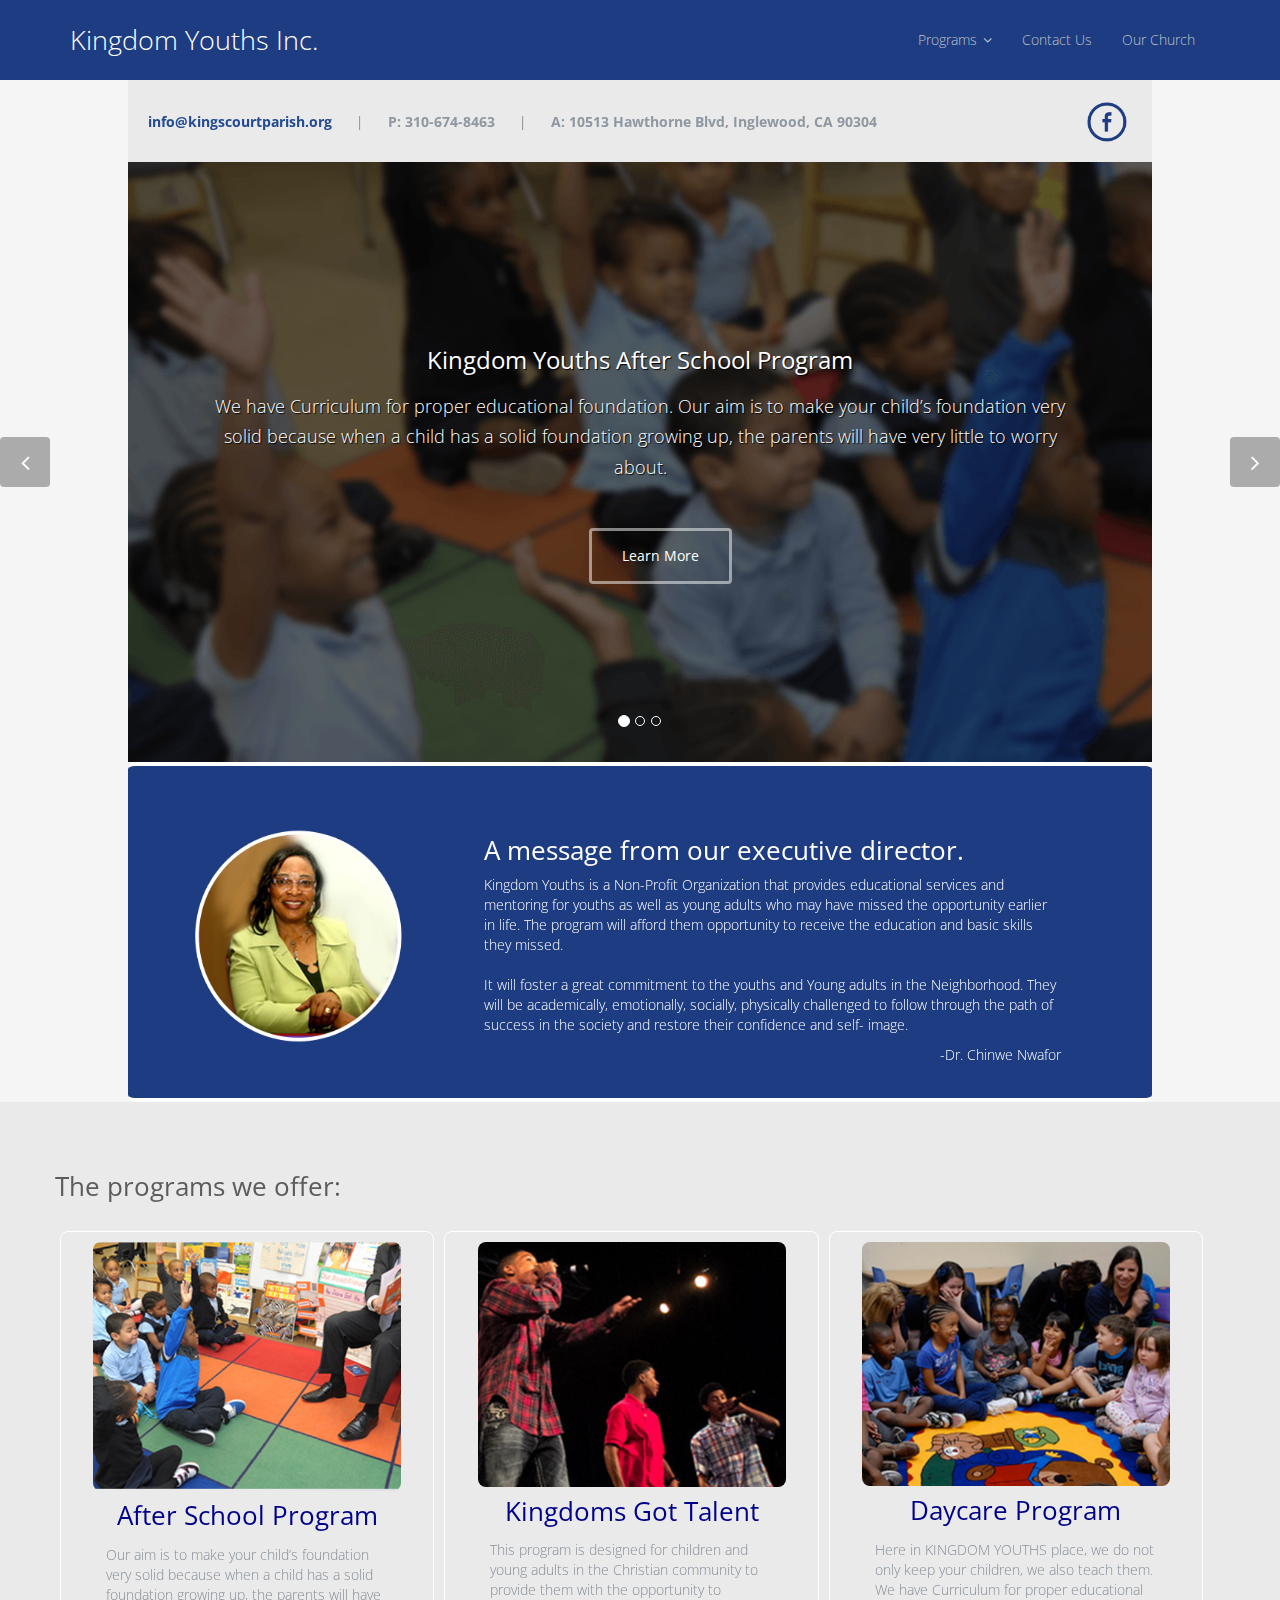
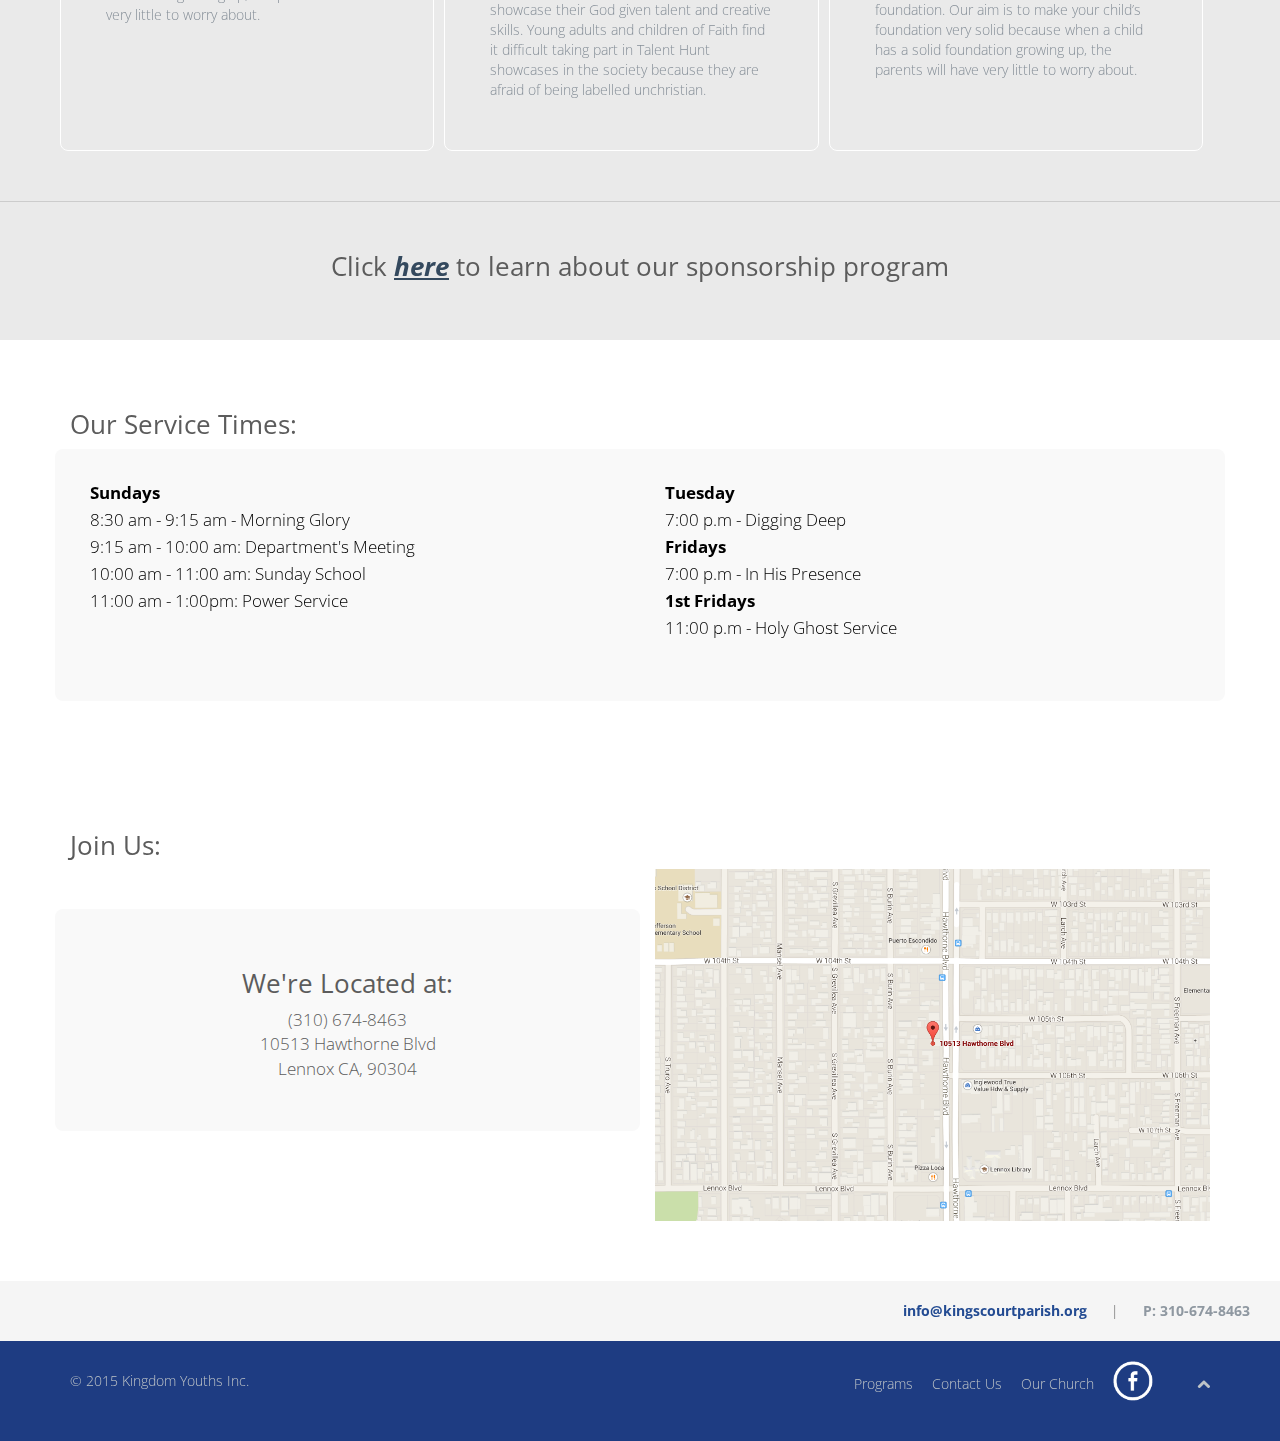
==== commit 66444f12: "More styling and updating links" ====
--- a/index.html
+++ b/index.html
@@ -85,10 +85,10 @@
                         <div class="row">
                             <div class="col-sm-12">
                                  <div class="carousel-content center centered">
-                                    <h2 class=" animation animated-item-1">Kingdom Youths Daycare</h2>
-                                    <p class="animation animated-item-2">We have Curriculum for proper educational foundation. Our aim is to make your child’s foundation very solid because when a child has a solid foundation growing up, the parents will have very little to worry about.</p>
+                                    <h2 class=" animation animated-item-1">Kingdom's Got Talent</h2>
+                                    <p class="animation animated-item-2">This program is designed for children and young adults in the Christian community to provide them with the opportunity to showcase their God given talent and creative skills.</p>
                                     <br>
-                                    <a class="btn btn-md animation animated-item-3" href="#">Learn More</a>
+                                    <a class="btn btn-md animation animated-item-3" href="talent.html">Learn More</a>
                                 </div>
                             </div>
                         </div>
@@ -149,7 +149,8 @@
                             <img class="services" src="images/site/afterschoolprogram.png" alt="">
                             <div class="media-body">
                                 <h3 class="media-heading">After School Program</h3>
-                                <p class="main_copy_color text-left">Los Angeles is a hustling and bustling city and so, many parents most of the time are either at work or business place and need a safe place to keep their children. Here in KINGDOM YOUTHS place, we run a very godly faith based Day Care Center that parents can keep their children without fear of any danger.</p>
+                                <p class="main_copy_color text-left">
+                                Our aim is to make your child’s foundation very solid because when a child has a solid foundation growing up, the parents will have very little to worry about.</p>
                             </div>
                         </div>
                     </div><!--/.col-md-4-->
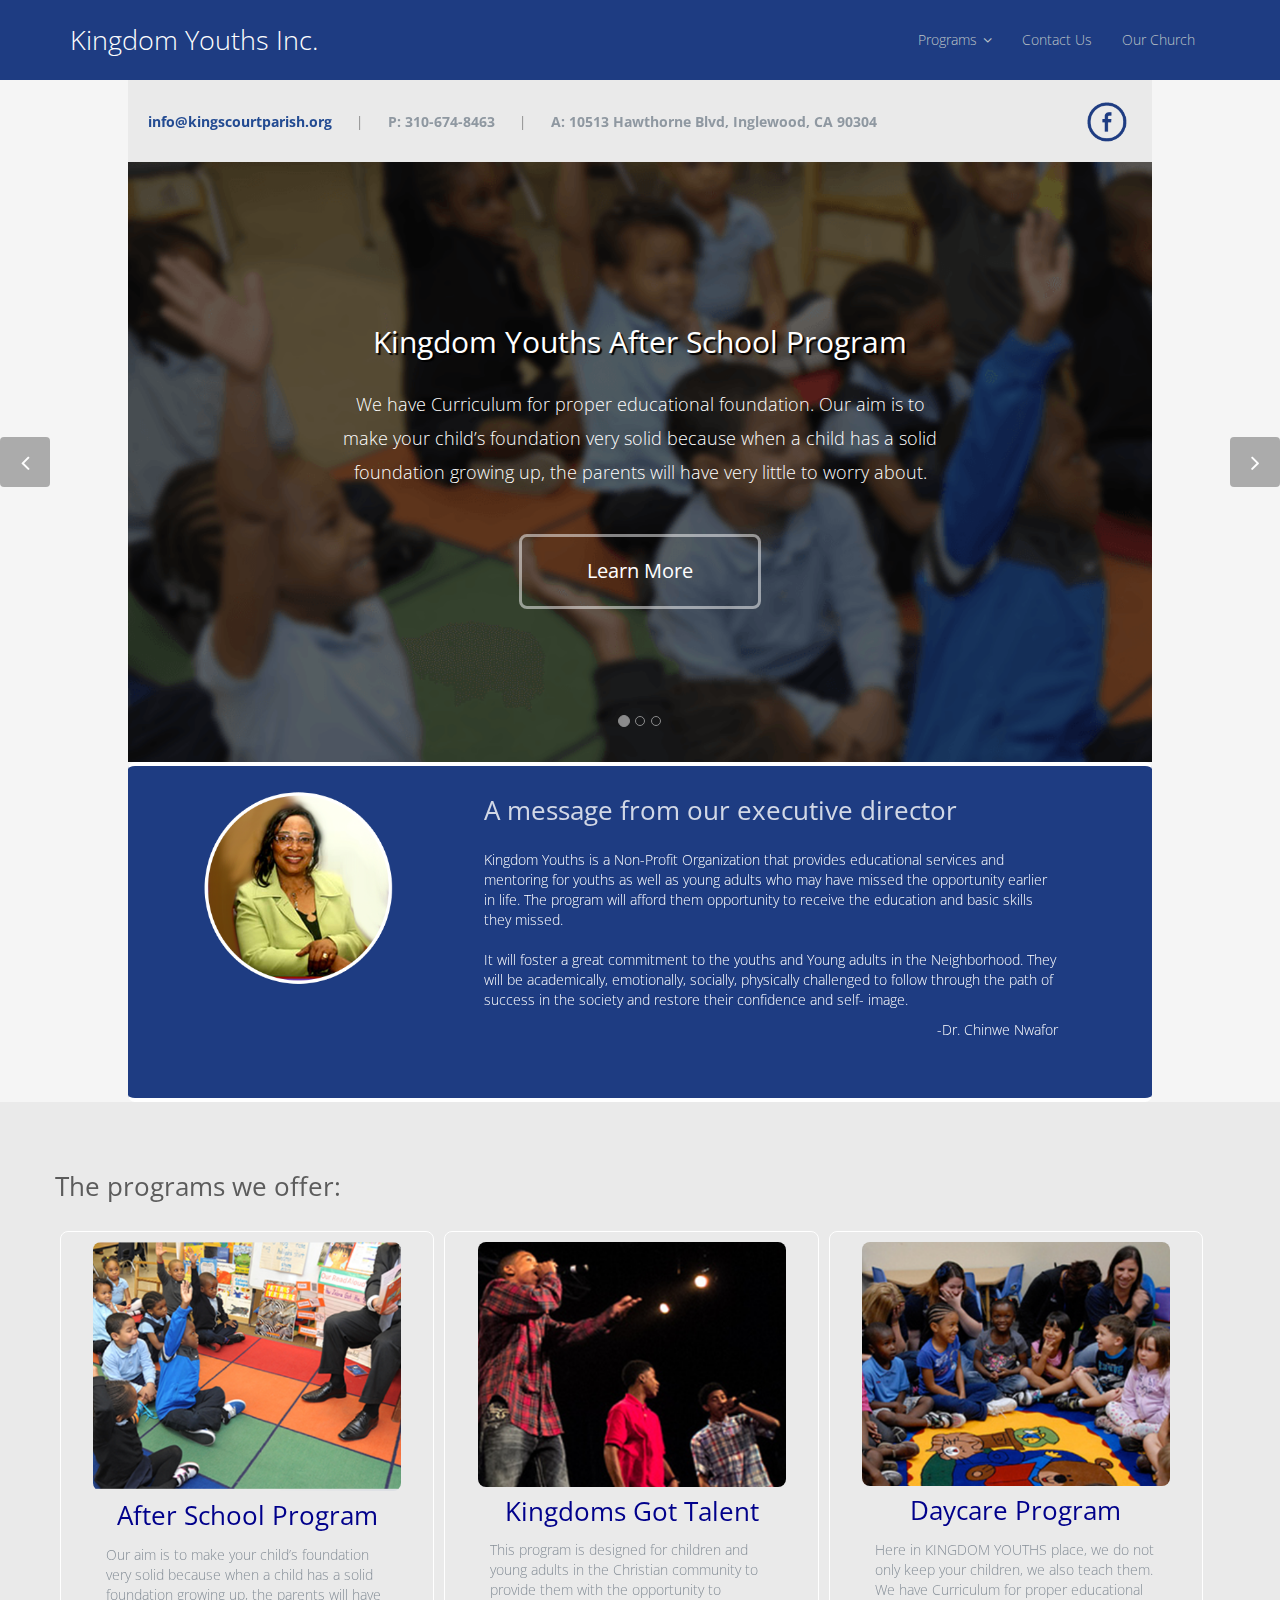
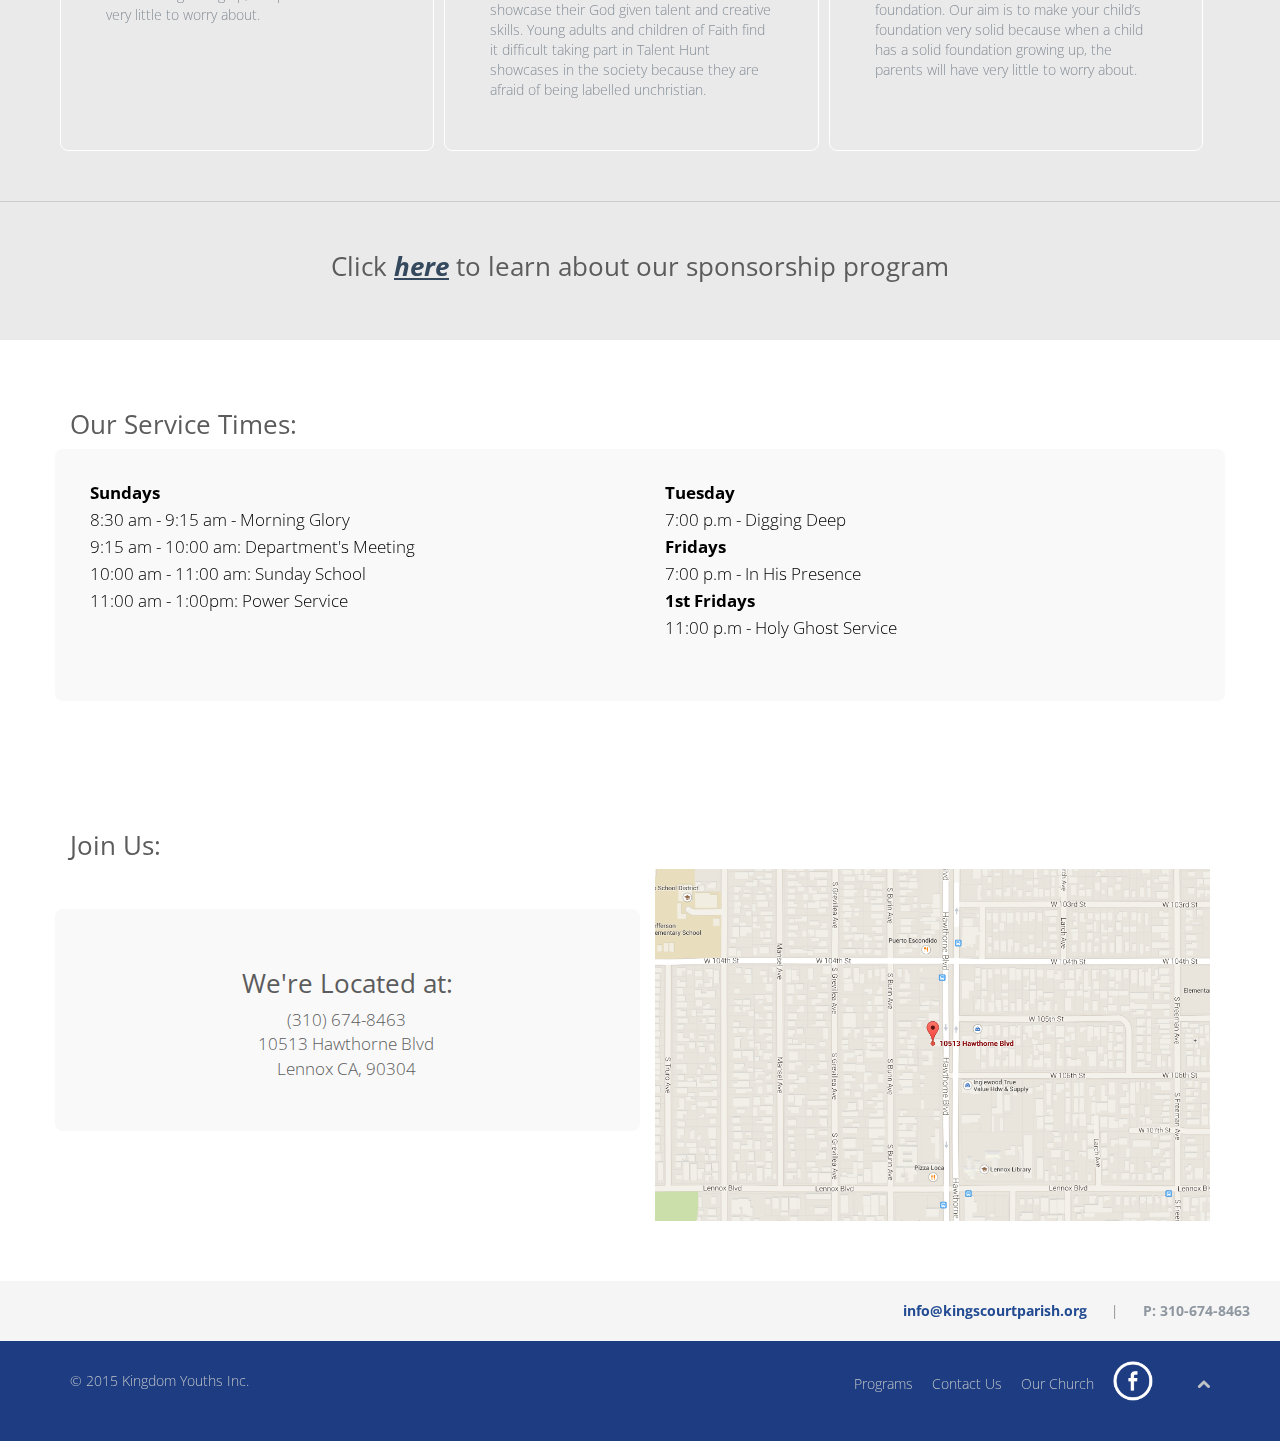
==== commit f4679de2: "Styling hero content and other files. Fixed copy client asked." ====
--- a/index.html
+++ b/index.html
@@ -41,7 +41,7 @@
                         <a href="#" class="dropdown-toggle" data-toggle="dropdown">Programs <i class="icon-angle-down"></i></a>
                         <ul class="dropdown-menu">
                             <li><a href="afterschool.html">After School Program</a></li>
-                            <li><a href="talent.html">Kingdom's Got Talent</a></li>
+                            <li><a href="talent.html">Kingdom Got Talent</a></li>
                             <li><a href="daycare.html">Daycare Program</a></li>
                         </ul>
                     </li>
@@ -65,7 +65,8 @@
                 <li data-target="#main-slider" data-slide-to="1"></li>
                 <li data-target="#main-slider" data-slide-to="2"></li>
             </ol>
-            <div class="carousel-inner">
+
+            <div class="carousel-inner text-center-2">
                 <div class="item active" style="background-image: url(images/site/daycarehero-b.png)">
                     <div class="container">
                         <div class="row">
@@ -85,7 +86,7 @@
                         <div class="row">
                             <div class="col-sm-12">
                                  <div class="carousel-content center centered">
-                                    <h2 class=" animation animated-item-1">Kingdom's Got Talent</h2>
+                                    <h2 class=" animation animated-item-1">Kingdom Got Talent</h2>
                                     <p class="animation animated-item-2">This program is designed for children and young adults in the Christian community to provide them with the opportunity to showcase their God given talent and creative skills.</p>
                                     <br>
                                     <a class="btn btn-md animation animated-item-3" href="talent.html">Learn More</a>
@@ -124,7 +125,7 @@
             <img src="images/site/chinwe.png" alt="Dr. Chinwe's image" class="dr_chinwe">
         </div>
          <div class="col-sm-7 director-font .col-sm-offset-1">
-            <h2>A message from our executive director.</h2>
+            <h2>A message from our executive director</h2>
             <p>Kingdom Youths is a Non-Profit Organization that provides educational services and mentoring for youths as well as young adults who may have missed the opportunity earlier in life. The program will afford them opportunity to receive the education and basic skills they missed. <br><br>
 
             It will foster a great commitment to the youths and Young adults in the Neighborhood. They will be academically, emotionally, socially, physically challenged to follow through the path of success in the society and restore their confidence and self- image.</p>
--- a/css/main.css
+++ b/css/main.css
@@ -56,6 +56,10 @@
 }
 .btn {
   font-weight: 400;
+}
+
+.btn-md {
+  font-size: 20px;
 }
 .btn-transparent {
   border: 3px solid #fff;
@@ -219,14 +223,31 @@
   border-bottom: 4px solid white;
   -webkit-border-radius: 7px;
           border-radius: 7px;
+  
+}
+
+#director_message h2 {
+  margin-bottom: 25px;
+  opacity: .8;
+  padding-top: 10px;
+}
+
+
+.red {
+  text-align: center;
+  margin-top: 0;
+  padding-top: 0;
 }
 
 section#director_message {
   height: auto;
+  padding-top: 20px;
 }
 
 #director_message h2, p, span{
   color: white;
+  margin-top: 0;
+  padding-right: 3px;
 }
 
 .director-font {
@@ -345,6 +366,9 @@
   padding: 40px;
   margin-top: 40px;
 }
+/* This is where bug is in 
+.carousel.slide {
+}*/
 
 .programs {
     border: 1px solid white;
@@ -431,11 +455,6 @@
  color: #34495E; 
 }
 
-.red {
-  height:200px;
-  text-align: center;
-  margin-top: 10px;
-}
 
 .email_link {
   color: #234b92;
@@ -450,8 +469,9 @@
 }
 
 .dr_chinwe {
-  height: 220px;
-  width: 220px;
+  height: 200px;
+  width: 200px;
+  margin-top: 2px;
 }
 
 #top_content_header {
@@ -469,9 +489,13 @@
 }
 
 p.animated-item-2 {
-
-  line-height: 1.7;
+  line-height: 1.9;
   font-size: 18px;
+  padding: 140px;
+}
+
+.text-center-2 {
+  width: 80%;
 }
 
 .bk_gray {
@@ -480,6 +504,7 @@
 
 .black {
   color: white;
+  
 }
 
 
@@ -504,8 +529,7 @@
 }
 
 h2.animation, p.animation {
-  padding: 0 60px;
-  text-shadow: 1px 1px 1px black;
+  padding: 0 200px;
 }
 
 .blue {
@@ -520,17 +544,20 @@
   position: relative;
 }
 #main-slider .carousel h2 {
-  font-size: 24px;
-  line-height: 1.7
+  font-size: 30px;
+  line-height: 1.7;
+  margin-bottom: 20px;
+  text-shadow: 2px 2px 1px black;
 }
 #main-slider .carousel .btn {
   color: #fff;
   margin-top: 15px;
-  padding: 15px 30px;
-  margin-left: 40px;
-  -webkit-border-radius: 4px;
-          border-radius: 4px;
+  padding: 20px 65px;
+
+  -webkit-border-radius: 8px;
+          border-radius: 8px;
   border: 3px solid rgba(255, 255, 255, 0.5);
+  background: rgba(0, 0, 0 .8);
 }
 #main-slider .carousel .btn:hover {
   background-color: rgba(255, 255, 255, 0.3);
@@ -1132,7 +1159,9 @@
   padding: 15px 30px;
 }
 
-
+.carousel-indicators {
+  opacity: .5;
+}
 
 .row > div {
   margin-bottom: 10px;
@@ -1333,7 +1362,6 @@
   margin-bottom: 150px;
 }
 
-
 @media(max-width: 400px) {
 .navbar-inverse .navbar-brand {
     font-size: 20px;
@@ -1343,6 +1371,14 @@
   margin-right: 15px;
   }
 
+  h2.animation, p.animation {
+  padding: 0 10px;
+}
+
+ .programs {
+    width: 80%; 
+  }
+
 img.services {
   text-align: center;
   }
@@ -1356,6 +1392,10 @@
   padding: 40px;
 }
 
+div.programs {
+  width: 80%;
+}
+
 section#director_message {
     height: 700px;
   }
@@ -1366,6 +1406,11 @@
   .carousel-inner {
       width: 100%;
   }
+
+  h2.animation, p.animation {
+  padding: 0;
+}
+
   #director_message {
     width: 100%;
     height: auto;
@@ -1386,6 +1431,8 @@
 
 
 @media(max-width: 992px){
+ 
+
   .programs {
     width: 50%; 
     text-align: center;
@@ -1394,6 +1441,12 @@
     margin-top: 40px;
     border: 1px solid #fff;
   }
+
+
+h2.animation, p.animation {
+  padding: 0 20px;
+}
+
 
   #director_message {
     height: auto;
@@ -1421,13 +1474,6 @@
 /*Max browser media queries*/
 @media(min-width: 991px){
  
-  /*#main-slider .prev {
-  margin-left: 8%;
-  }
-   #main-slider .next {
-  right: 8%;
-  }*/
-
   #director_message {
     height: 340px;
     min-height: 340px;
@@ -1437,4 +1483,25 @@
   width: 32%;
   margin: 0 5px;
   }
+}
+
+
+
+
+
+@media(max-width: 420px) {
+
+    .programs {
+      background: #FFF;
+    }
+
+  }
+
+
+
+@media only screen and (max-width : 600px) {
+  .programs {
+    width: 80%;
+  }
+
 }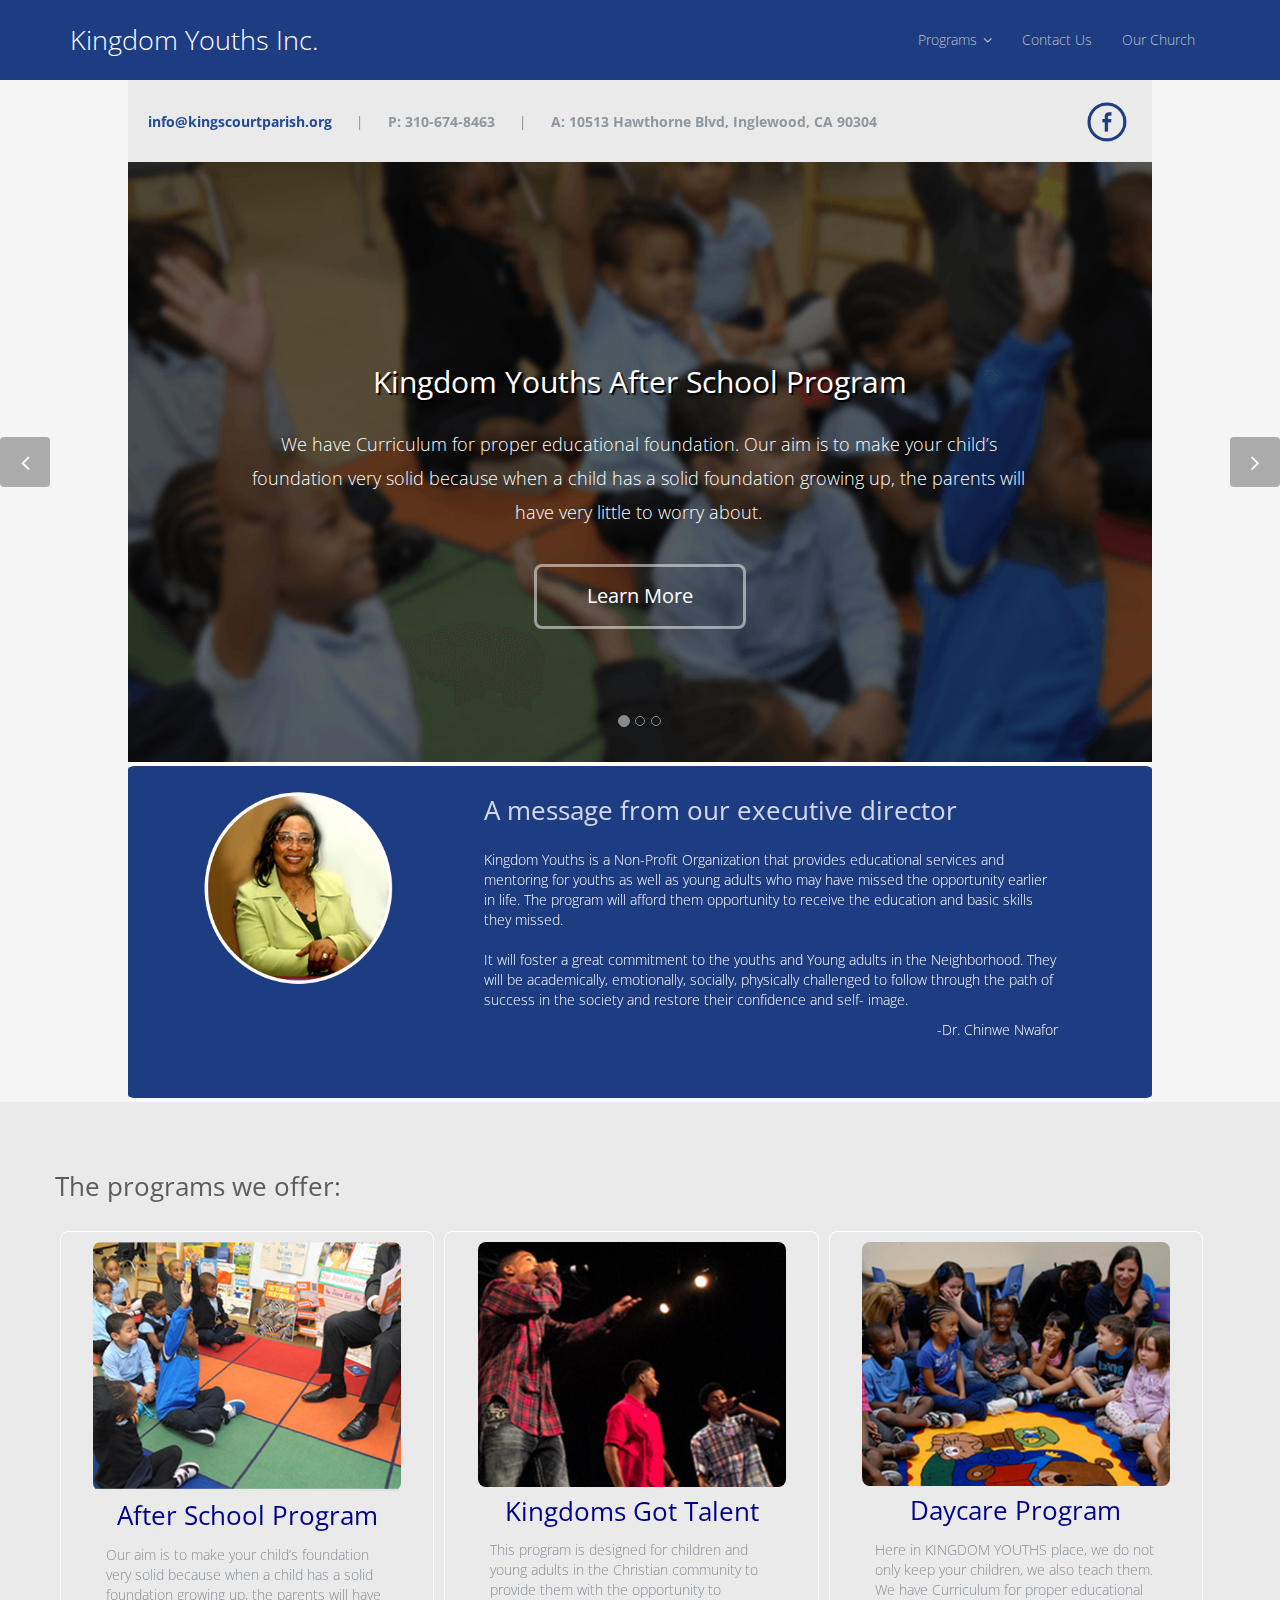
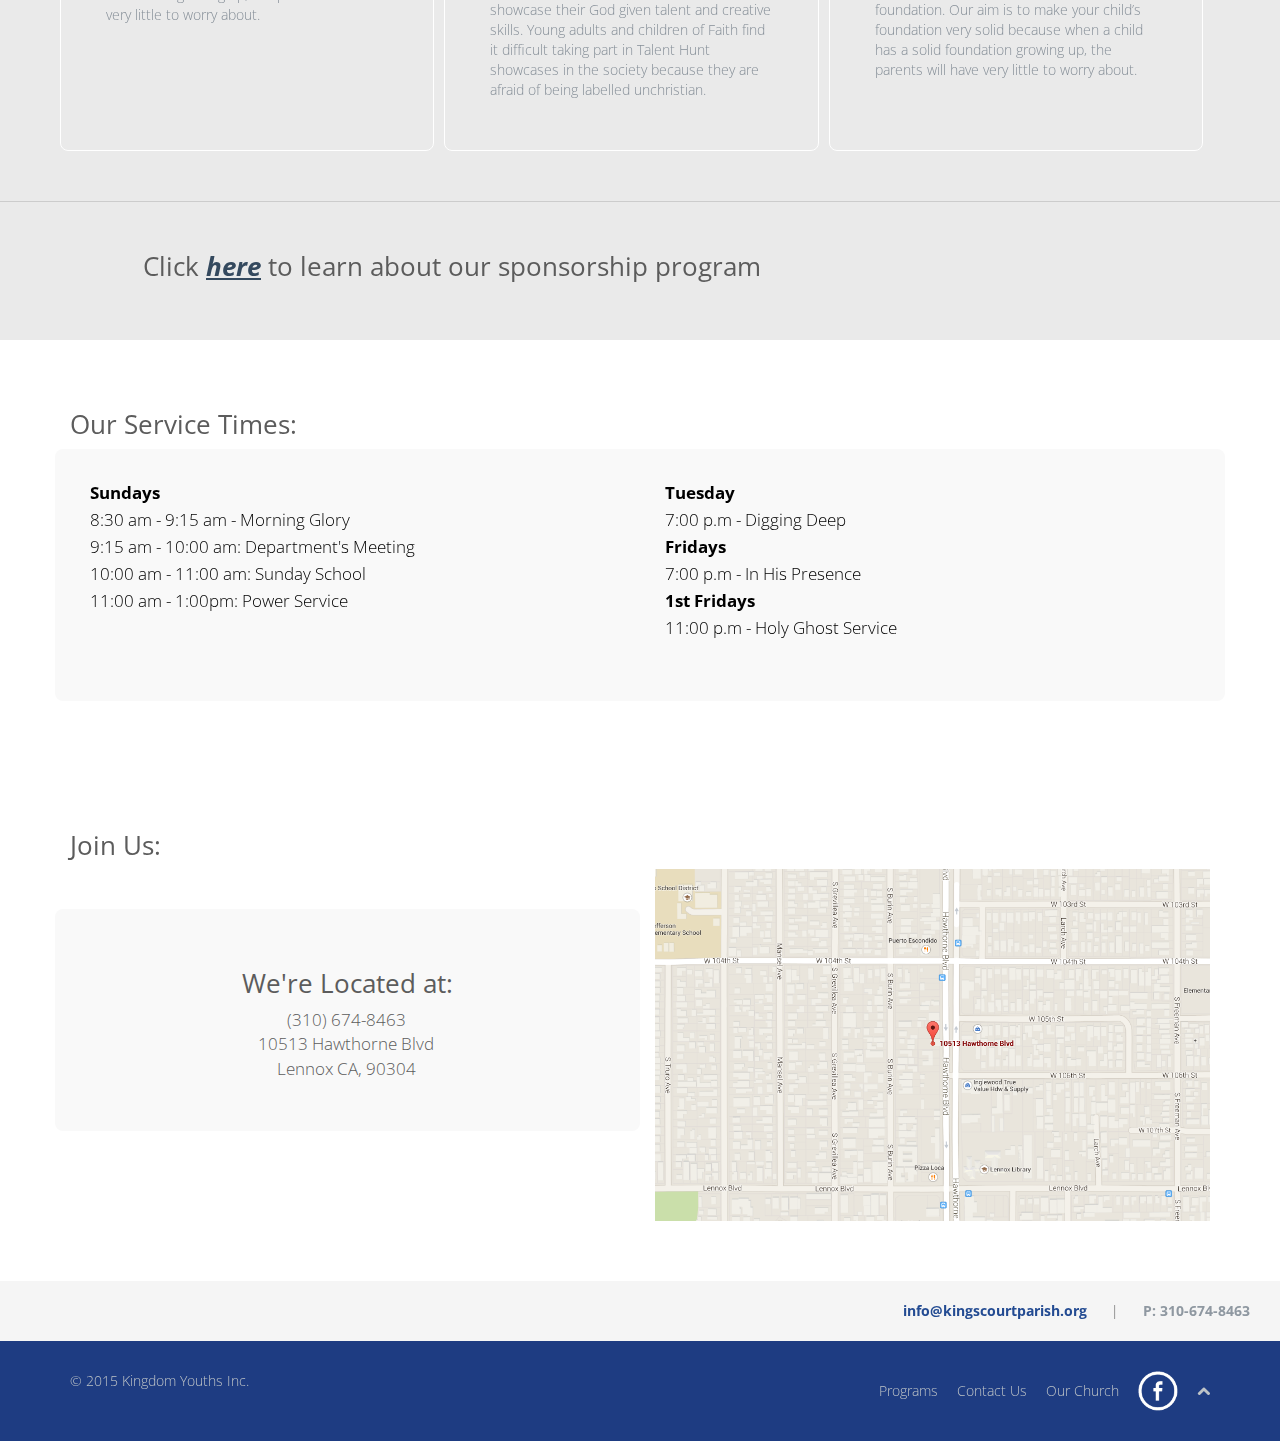
==== commit 08858b9e: "Design Styling for media queries" ====
--- a/index.html
+++ b/index.html
@@ -22,6 +22,17 @@
     <link rel="apple-touch-icon-precomposed" sizes="72x72" href="images/ico/apple-touch-icon-72-precomposed.png">
     <link rel="apple-touch-icon-precomposed" href="images/ico/apple-touch-icon-57-precomposed.png">
     <link href='http://fonts.googleapis.com/css?family=Open+Sans:400,600' rel='stylesheet' type='text/css'>
+
+<script>
+  (function(i,s,o,g,r,a,m){i['GoogleAnalyticsObject']=r;i[r]=i[r]||function(){
+  (i[r].q=i[r].q||[]).push(arguments)},i[r].l=1*new Date();a=s.createElement(o),
+  m=s.getElementsByTagName(o)[0];a.async=1;a.src=g;m.parentNode.insertBefore(a,m)
+  })(window,document,'script','//www.google-analytics.com/analytics.js','ga');
+
+  ga('create', 'UA-49251923-3', 'auto');
+  ga('send', 'pageview');
+
+</script>
 </head><!--/head-->
 <body>
     <header class="navbar navbar-inverse navbar-fixed-top" role="banner">
@@ -33,7 +44,7 @@
                     <span class="icon-bar"></span>
                     <span class="icon-bar"></span>
                 </button>
-                <a class="navbar-brand" href="index.html">Kingdom Youths Inc.</a>
+                <a class="navbar-brand text-center" href="index.html">Kingdom Youths Inc.</a>
             </div>
             <div class="collapse navbar-collapse">
                 <ul class="nav navbar-nav navbar-right">
@@ -54,7 +65,7 @@
     <section id="top_content_header">
         <a class="email_link" href="https://www.facebook.com/rccgkcp">info@kingscourtparish.org</a>  |  
         <section class="phone">P:  310-674-8463 </section> |  <section class="phone">A: 10513 Hawthorne Blvd,  Inglewood, CA 90304</section>
-           <a href="https://www.facebook.com/rccgkcp?ref=profile"><img class="pull-right fb_icon" src="images/site/fb-icon.png" alt=""></a>
+           <a href="https://www.facebook.com/rccgkcp?ref=profile"><img class="pull-right fb_icon hidden-md hidden-sm hidden-xs" src="images/site/fb-icon.png" alt=""></a>
     </section>
 
 
@@ -98,7 +109,7 @@
                 <div class="item" style="background-image: url(images/site/daycarehero-a.png)">
                     <div class="container">
                         <div class="row">
-                            <div class="col-sm-12">
+                            <div class="col-sm-12 ">
                                 <div class="carousel-content center centered">
                                     <h2 class=" animation animated-item-1">Kingdom Youths Daycare</h2>
                                     <p class="animation animated-item-2">We have Curriculum for proper educational foundation. Our aim is to make your child’s foundation very solid because when a child has a solid foundation growing up, the parents will have very little to worry about.</p>
@@ -124,7 +135,7 @@
         <div class="col-sm-4 red ">
             <img src="images/site/chinwe.png" alt="Dr. Chinwe's image" class="dr_chinwe">
         </div>
-         <div class="col-sm-7 director-font .col-sm-offset-1">
+         <div class="col-sm-7 director-font">
             <h2>A message from our executive director</h2>
             <p>Kingdom Youths is a Non-Profit Organization that provides educational services and mentoring for youths as well as young adults who may have missed the opportunity earlier in life. The program will afford them opportunity to receive the education and basic skills they missed. <br><br>
 
@@ -244,17 +255,9 @@
                 </div>
                 <div class="col-md-6">
         <div class="text-left">
-    
-        <div class="span8">
-            <img class="img-responsive" src="./images/site/kingdomyouthsmap.png">
-
-       <!--    <iframe width="600" height="450" frameborder="0" style="border:0" src="https://www.google.com/maps/embed/v1/place?q=10513%20Hawthorne%20Blvd%20Lennox%20CA%2C%2090304&key=AIzaSyCS2Jq3CI5f7g_DmbnlkvhCi4l9LZQGuqI"></iframe> -->
-
-       <!--      <iframe width="100%" height="350" frameborder="0" scrolling="no" marginheight="0" marginwidth="0" src="https://maps.google.co.uk/maps?f=q&source=s_q&hl=en&geocode=&q=15+Springfield+Way,+Hythe,+CT21+5SH&aq=t&sll=52.8382,-2.327815&sspn=8.047465,13.666992&ie=UTF8&hq=&hnear=15+Springfield+Way,+Hythe+CT21+5SH,+United+Kingdom&t=m&z=14&ll=51.077429,1.121722&output=embed"></iframe> -->
-        </div>
-
-            
-
+            <div class="span8">
+                <img class="img-responsive" src="./images/site/kingdomyouthsmap.png">
+            </div>
         </div>
 
 
@@ -277,14 +280,14 @@
         <div class="container">
             <div class="row">
                 <div class="col-sm-6">
-                    &copy; 2015 <a target="_blank" href="http://shapebootstrap.net/" title="Free Twitter Bootstrap WordPress Themes and HTML templates">Kingdom Youths Inc. </a>
+                     <a class="copyright-footer" target="_blank" href="http://shapebootstrap.net/" title="Free Twitter Bootstrap WordPress Themes and HTML templates"> &copy; 2015 Kingdom Youths Inc.</a>
                 </div>
                 <div class="col-sm-6">
                     <ul class="pull-right">
                         <li><a href="#">Programs</a></li>
                         <li><a href="contact.html">Contact Us</a></li>
                         <li><a href="http://kingscourtparish.org/">Our Church</a></li>
-                        <li><a href="#"><img class="fb_icon" src="images/site/fb-icon-white.png" alt=""></a></li>
+                        <li><a href="#"><img class="fb_icon_bottom hidden-sm hidden-xs" src="images/site/fb-icon-white.png" alt=""></a></li>
                         <li><a id="gototop" class="gototop" href="#"><i class="icon-chevron-up"></i></a></li><!--#gototop-->
                     </ul>
                 </div>
--- a/css/main.css
+++ b/css/main.css
@@ -60,6 +60,7 @@
 
 .btn-md {
   font-size: 20px;
+  p
 }
 .btn-transparent {
   border: 3px solid #fff;
@@ -416,6 +417,11 @@
 
 }
 
+.fb_icon_bottom {
+  height: 40px;
+  margin-bottom: -15px;
+}
+
 .icon-angle-down {
   margin-left: 2px;
 }
@@ -491,7 +497,8 @@
 p.animated-item-2 {
   line-height: 1.9;
   font-size: 18px;
-  padding: 140px;
+  width: 800px;
+  margin: 0 auto;
 }
 
 .text-center-2 {
@@ -528,9 +535,6 @@
   margin: 0 auto;
 }
 
-h2.animation, p.animation {
-  padding: 0 200px;
-}
 
 .blue {
   background: blue;
@@ -552,8 +556,7 @@
 #main-slider .carousel .btn {
   color: #fff;
   margin-top: 15px;
-  padding: 20px 65px;
-
+  padding: 15px 50px;
   -webkit-border-radius: 8px;
           border-radius: 8px;
   border: 3px solid rgba(255, 255, 255, 0.5);
@@ -858,9 +861,15 @@
   font-size: 36px;
   font-weight: 300;
 }
-.center {
-  text-align: center;
-}
+
+div.carousel-content.center.centered {
+  margin-top: 10px;
+}
+.centered {
+  text-align: center;
+  margin: 0 auto;
+}
+
 #meet-the-team .designation {
   margin-top: 5px;
   display: block;
@@ -1243,6 +1252,7 @@
 #footer ul > li {
   display: inline-block;
   margin-left: 15px;
+  
 }
 ul.social {
   list-style: none;
@@ -1361,6 +1371,10 @@
   margin-top: 150px;
   margin-bottom: 150px;
 }
+/*
+p.animation { 
+  background: red;
+}*/
 
 @media(max-width: 400px) {
 .navbar-inverse .navbar-brand {
@@ -1371,8 +1385,27 @@
   margin-right: 15px;
   }
 
-  h2.animation, p.animation {
-  padding: 0 10px;
+  h2.animation {
+  display: none;
+}
+
+#testimonial h2 {
+  font-size: 18px;
+  text-align: center;
+}
+/*
+.col-sm-6 a.copyright-footer {
+  background: red;
+  margin: 0 auto;
+}*/
+
+section#location {
+  padding-top: 0;
+}
+
+section#service {
+  padding-bottom: 0;
+  padding-top: 10px;
 }
 
  .programs {
@@ -1403,36 +1436,30 @@
 
 
 @media(max-width: 700px){ 
-  .carousel-inner {
-      width: 100%;
-  }
-
-  h2.animation, p.animation {
-  padding: 0;
-}
-
-  #director_message {
-    width: 100%;
-    height: auto;
-  }  
-  
-.services {
-   
-    height: auto;
-    /* max-width: 240px;
-    border-radius: 50%;*/
-  }
-
-section#director_message {
-    height: auto;
-  }
+      .carousel-inner {
+          width: 100%;
+      }
+
+      h2.animation, p.animation {
+      padding: 0;
+    }
+
+      #director_message {
+        width: 100%;
+        height: auto;
+      }  
+      
+    .services {   
+        height: auto;
+      }
+    section#director_message {
+        height: auto;
+      }
 
 }
 
 
 @media(max-width: 992px){
- 
-
   .programs {
     width: 50%; 
     text-align: center;
@@ -1441,13 +1468,9 @@
     margin-top: 40px;
     border: 1px solid #fff;
   }
-
-
-h2.animation, p.animation {
+  h2.animation, p.animation {
   padding: 0 20px;
-}
-
-
+  }
   #director_message {
     height: auto;
   }
@@ -1458,50 +1481,47 @@
       opacity: 0;
       margin-top: -103px;
     }
-  /*   #main-slider .prev {
-  left: 100;
-  z-index: -29999;
-  color: red;
-    }
-#main-slider .next {
-  right: 50px;
-  }*/
   .service_times {
     text-align: center;
   }
-}
-
-/*Max browser media queries*/
+
+  p.animated-item-2 {
+    width: 60%;
+  }
+}
+
+/*Max browser width media queries*/
 @media(min-width: 991px){
  
   #director_message {
     height: 340px;
     min-height: 340px;
   }
-
  .offered .col-md-4 {
   width: 32%;
   margin: 0 5px;
   }
-}
-
-
-
+
+.carousel-inner .item {
+  background: red;
+  position: absolute;
+  padding: 30px;
+  text-align: center;
+  margin: 0 auto;
+  }
+
+
+}
 
 
 @media(max-width: 420px) {
 
-    .programs {
-      background: #FFF;
+    #footer ul > li {
+      float: left;
     }
+    p.animated-item-2 {
+    width: 100%;
+    }
 
   }
 
-
-
-@media only screen and (max-width : 600px) {
-  .programs {
-    width: 80%;
-  }
-
-}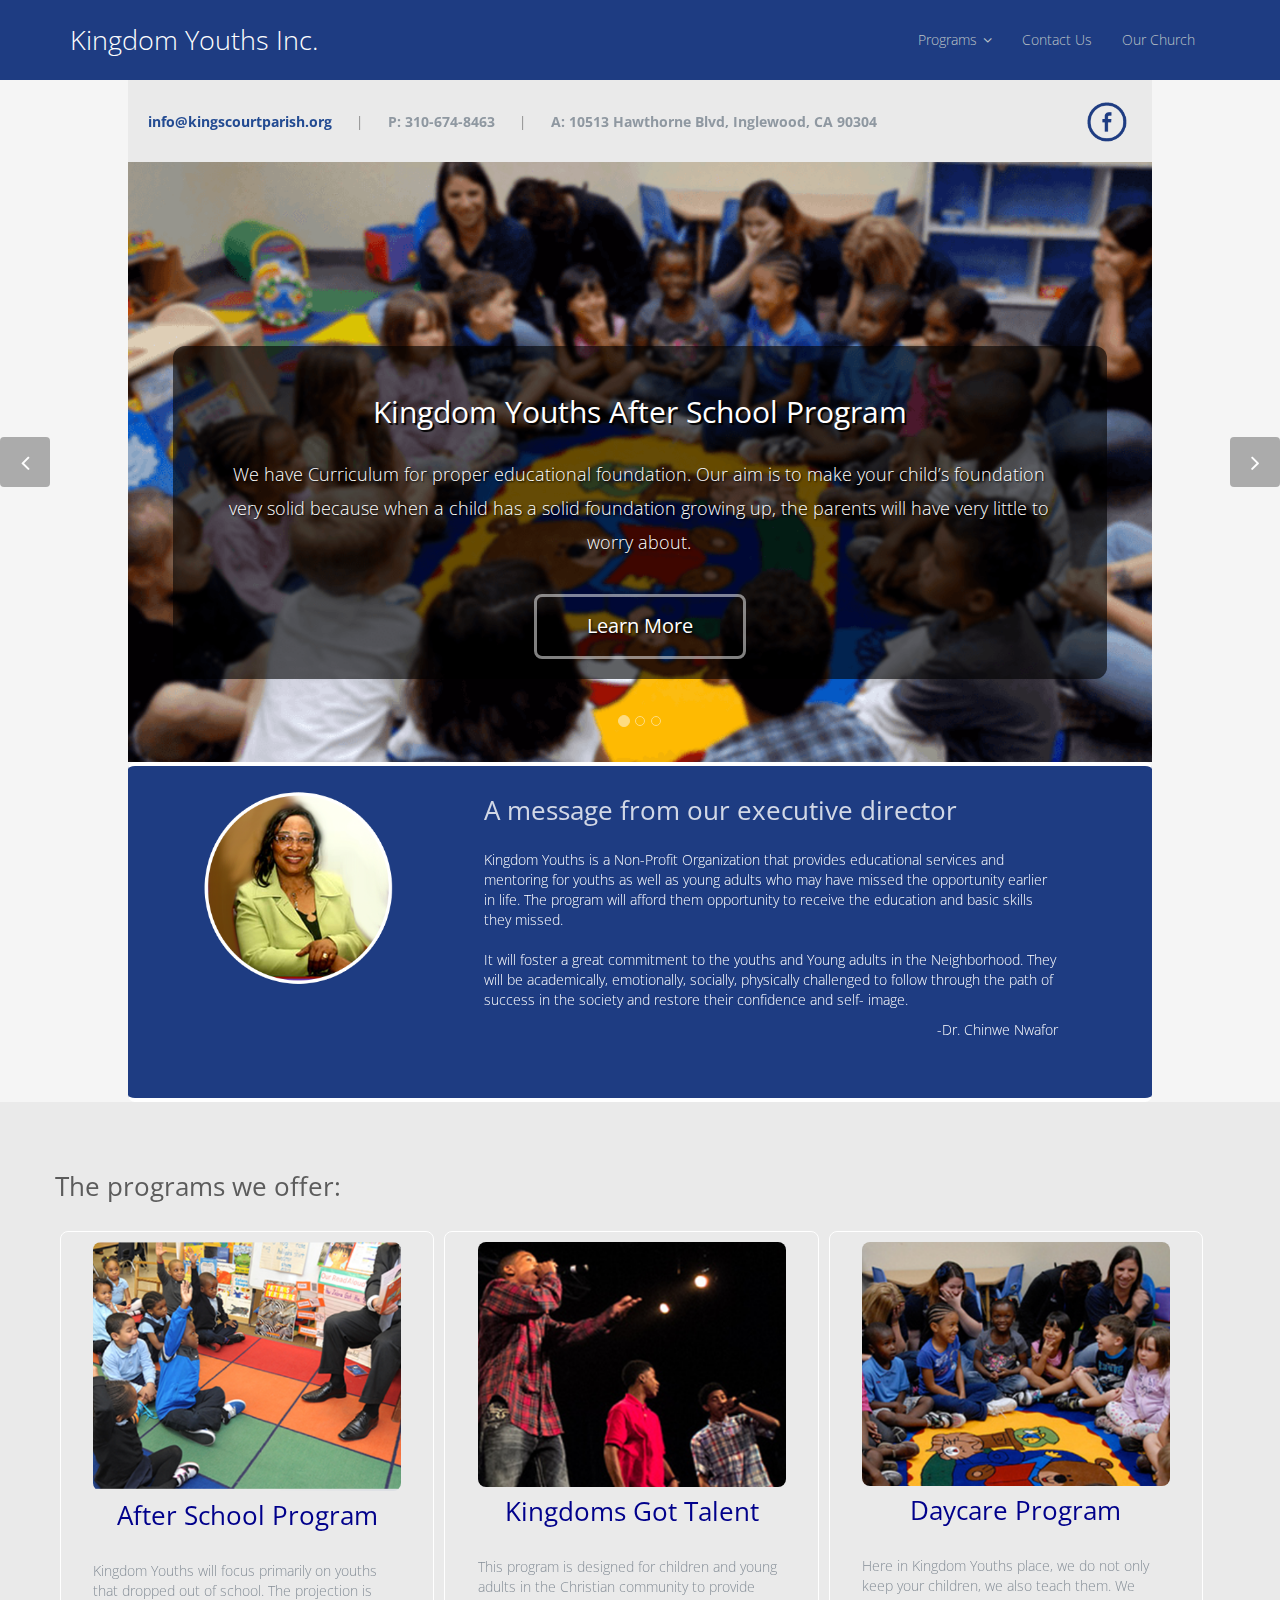
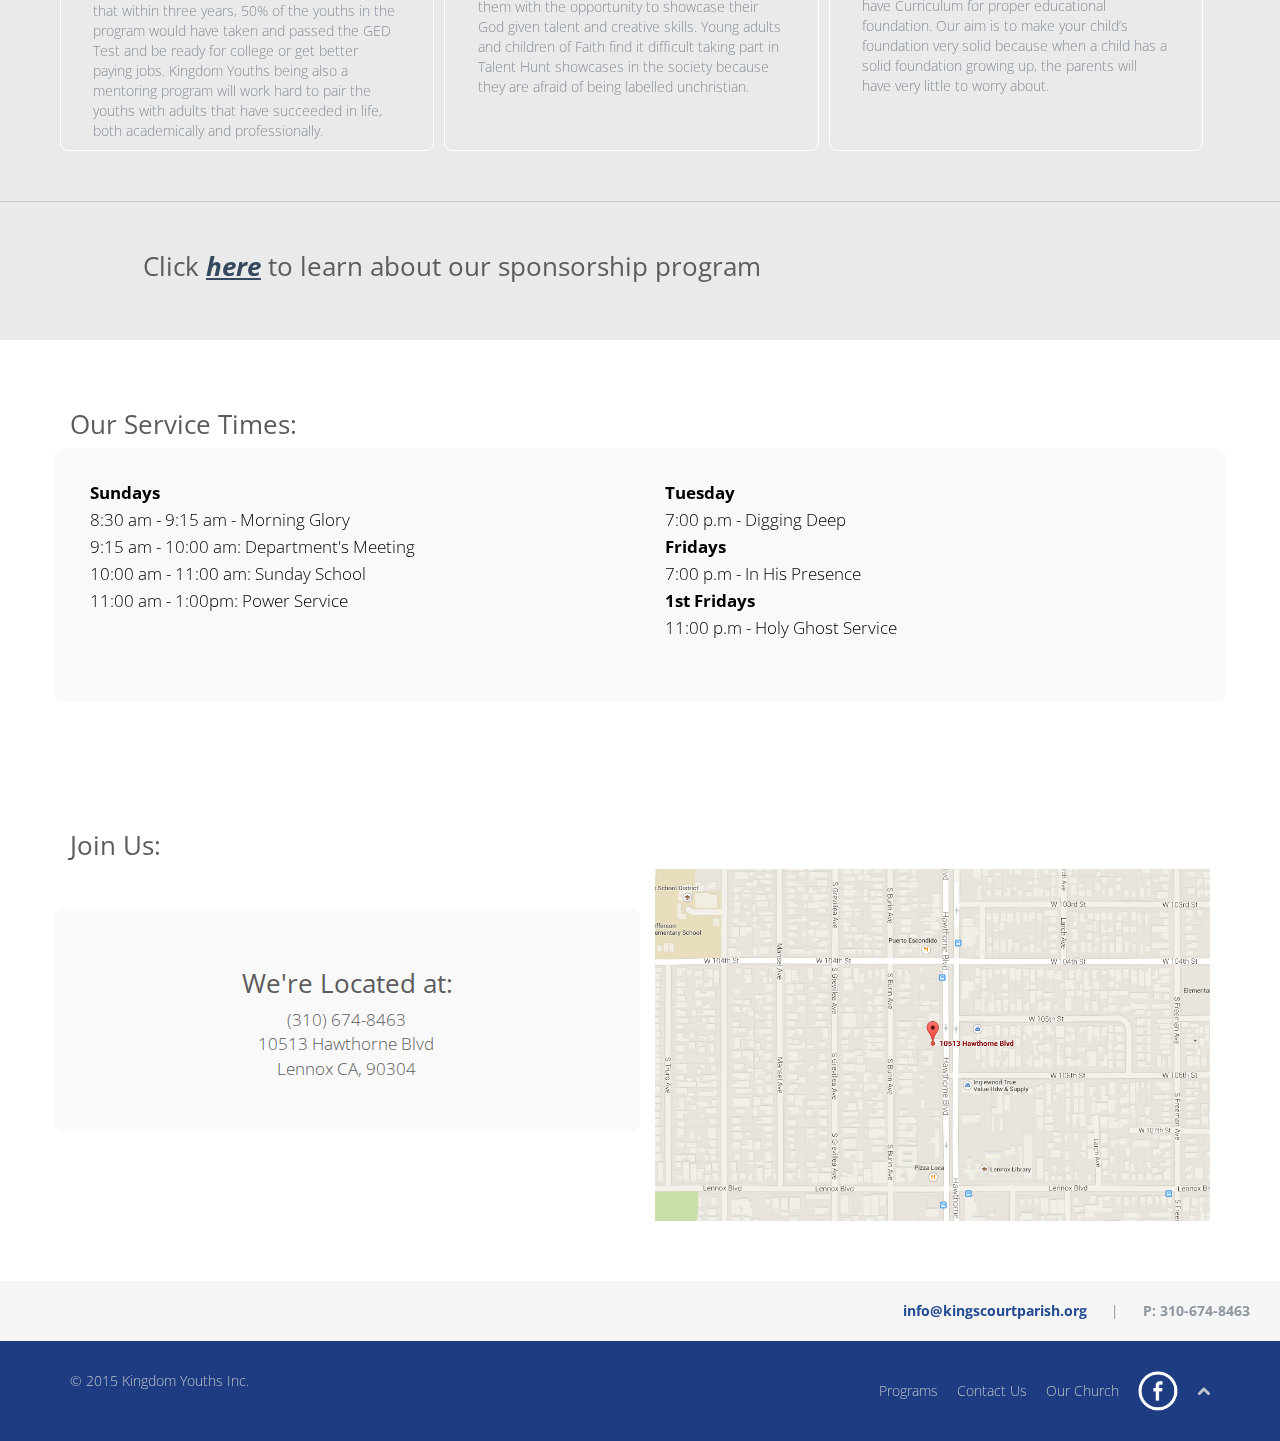
==== commit 5b1071a5: "More styling, added .ico and fixed images as per customer feedback. Also styled sub pages adequately" ====
--- a/index.html
+++ b/index.html
@@ -78,7 +78,7 @@
             </ol>
 
             <div class="carousel-inner text-center-2">
-                <div class="item active" style="background-image: url(images/site/daycarehero-b.png)">
+                <div class="item active" style="background-image: url(images/site/daycarehero-i.png)">
                     <div class="container">
                         <div class="row">
                             <div class="col-sm-12">
@@ -86,18 +86,22 @@
                                     <h2 class=" animation animated-item-1">Kingdom Youths After School Program</h2>
                                     <p class="animation animated-item-2">We have Curriculum for proper educational foundation. Our aim is to make your child’s foundation very solid because when a child has a solid foundation growing up, the parents will have very little to worry about.</p>
                                     <br>
-                                    <a class="btn btn-md animation animated-item-3" href="afterschool.html">Learn More</a>
+                                <a class="btn btn-md animation animated-item-3" href="afterschool.html">Learn More</a>
+
                                 </div>
+
+
+
                             </div>
                         </div>
                     </div>
                 </div><!--/.item-->
-                <div class="item" style="background-image: url(images/site/daycarehero-c.png)">
+                <div class="item hero-style" style="background-image: url(images/site/daycarehero-f.png)">
                     <div class="container">
                         <div class="row">
                             <div class="col-sm-12">
                                  <div class="carousel-content center centered">
-                                    <h2 class=" animation animated-item-1">Kingdom Got Talent</h2>
+                                    <h2 class="animation animated-item-1">Kingdom Got Talent</h2>
                                     <p class="animation animated-item-2">This program is designed for children and young adults in the Christian community to provide them with the opportunity to showcase their God given talent and creative skills.</p>
                                     <br>
                                     <a class="btn btn-md animation animated-item-3" href="talent.html">Learn More</a>
@@ -106,9 +110,9 @@
                         </div>
                     </div>
                 </div><!--/.item-->
-                <div class="item" style="background-image: url(images/site/daycarehero-a.png)">
+                <div class="item" style="background-image: url(images/site/daycarehero-g.png)">
                     <div class="container">
-                        <div class="row">
+                        <div class="row sm-fix">
                             <div class="col-sm-12 ">
                                 <div class="carousel-content center centered">
                                     <h2 class=" animation animated-item-1">Kingdom Youths Daycare</h2>
@@ -162,7 +166,7 @@
                             <div class="media-body">
                                 <h3 class="media-heading">After School Program</h3>
                                 <p class="main_copy_color text-left">
-                                Our aim is to make your child’s foundation very solid because when a child has a solid foundation growing up, the parents will have very little to worry about.</p>
+                                Kingdom Youths will focus primarily on youths that dropped out of school. The projection is that within three years, 50% of the youths in the program would have taken and passed the GED Test and be ready for college or get  better paying jobs. Kingdom Youths being also a mentoring program will work hard to pair the youths with adults that have succeeded in life, both academically and professionally.</p>
                             </div>
                         </div>
                     </div><!--/.col-md-4-->
@@ -185,7 +189,7 @@
                             <img class="services" src="images/site/daycare.png" alt="">
                             <div class="media-body">
                                 <h3 class="media-heading">Daycare Program</h3>
-                                <p class="main_copy_color text-left">Here in KINGDOM YOUTHS place, we do not only keep your children, we also teach them. We have Curriculum for proper educational foundation. Our aim is to make your child’s foundation very solid because when a child has a solid foundation growing up, the parents will have very little to worry about.</p>
+                                <p class="main_copy_color text-left">Here in Kingdom Youths place, we do not only keep your children, we also teach them. We have Curriculum for proper educational foundation. Our aim is to make your child’s foundation very solid because when a child has a solid foundation growing up, the parents will have very little to worry about.</p>
                             </div>
                         </div>
                     </div><!--/.col-md-4-->
--- a/css/main.css
+++ b/css/main.css
@@ -385,7 +385,7 @@
 }
 
 .programs:hover {
-  border: 3px solid #f3f3f3;
+  border: 2px solid #f3f3f3;
   background: #f3f3f3;
   -webkit-transform: scale(1.05);
      -moz-transform: scale(1.05);
@@ -438,6 +438,10 @@
   
 }
 
+.animation {
+  text-shadow: 1px 1px 2px #000;
+}
+
 .services {
   width: auto;
   margin: 0 auto;
@@ -456,6 +460,7 @@
   margin: 10px 20px 0;
   font-weight: 400;
   color: darkblue;
+  height: 60px;
 }
 .media-heading:hover {
  color: #34495E; 
@@ -497,7 +502,7 @@
 p.animated-item-2 {
   line-height: 1.9;
   font-size: 18px;
-  width: 800px;
+  width: 90%;
   margin: 0 auto;
 }
 
@@ -531,8 +536,10 @@
   margin: 0 auto;
 }
 img.talent {
-  width: 60%;
+  width: 40%;
   margin: 0 auto;
+  text-align: center;
+  min-width: 200px;
 }
 
 
@@ -862,6 +869,21 @@
   font-weight: 300;
 }
 
+.item.hero-style {
+   background-repeat: repeat;
+    
+    -webkit-background-size: cover;
+         -o-background-size: cover;
+            background-size: cover;
+}
+
+.center.centered {
+  background: rgba(0, 0, 0, .6);
+  -webkit-border-radius: 12px;
+          border-radius: 12px;
+      padding: 20px 0;
+}
+
 div.carousel-content.center.centered {
   margin-top: 10px;
 }
@@ -1165,7 +1187,9 @@
 
 .main_copy_color {
   color: #868f98;
-  padding: 15px 30px;
+  width: 90%;
+  margin-top: 40px;
+  margin: 0 auto;
 }
 
 .carousel-indicators {
@@ -1371,37 +1395,34 @@
   margin-top: 150px;
   margin-bottom: 150px;
 }
-/*
-p.animation { 
-  background: red;
-}*/
+
+
 
 @media(max-width: 400px) {
-.navbar-inverse .navbar-brand {
-    font-size: 20px;
+    .navbar-inverse .navbar-brand {
+      font-size: 20px;
+    }
+ /*   h2.animation, p.animation {
+      margin-top: -30px;
+    }*/
+    #main-slider .carousel .item {
+      height: 550px;
+    }
+    .navbar-toggle {
+      margin-top: 23px;
+      margin-right: 15px;
+    }
+    #main-slider .carousel h2{
+      font-size: 20px;
+      margin-top: 0;
+    }
+    #testimonial h2 {
+      font-size: 18px;
+      text-align: center;
+    }
+  section#location {
+    padding-top: 0;
   }
-.navbar-toggle {
-  margin-top: 23px;
-  margin-right: 15px;
-  }
-
-  h2.animation {
-  display: none;
-}
-
-#testimonial h2 {
-  font-size: 18px;
-  text-align: center;
-}
-/*
-.col-sm-6 a.copyright-footer {
-  background: red;
-  margin: 0 auto;
-}*/
-
-section#location {
-  padding-top: 0;
-}
 
 section#service {
   padding-bottom: 0;
@@ -1420,74 +1441,67 @@
   margin: 0;
   width: 100%;
   }
-
 .program-font {
   padding: 40px;
 }
-
 div.programs {
   width: 80%;
 }
-
 section#director_message {
     height: 700px;
   }
 }
+
+
+@media(max-width: 420px) {
+
+    #footer ul > li {
+      float: left;
+    }
+    p.animated-item-2 {
+    width: 100%;
+    }
+  }
 
 
 @media(max-width: 700px){ 
       .carousel-inner {
           width: 100%;
       }
-
-      h2.animation, p.animation {
-      padding: 0;
-    }
-
       #director_message {
         width: 100%;
         height: auto;
       }  
-      
     .services {   
         height: auto;
       }
-    section#director_message {
-        height: auto;
-      }
-
-}
+    }
 
 
 @media(max-width: 992px){
   .programs {
-    width: 50%; 
+    width: 80%; 
+    height: auto;
     text-align: center;
     margin: 0 auto;
-    margin-bottom: 60px;
+    padding-bottom: 50px;
     margin-top: 40px;
     border: 1px solid #fff;
-  }
-  h2.animation, p.animation {
-  padding: 0 20px;
   }
   #director_message {
     height: auto;
   }
-}
-
-@media(max-width: 991px){
-  #top_content_header{
+    #top_content_header{
       opacity: 0;
       margin-top: -103px;
     }
   .service_times {
     text-align: center;
   }
-
+/*
   p.animated-item-2 {
     width: 60%;
-  }
+  }*/
 }
 
 /*Max browser width media queries*/
@@ -1503,7 +1517,7 @@
   }
 
 .carousel-inner .item {
-  background: red;
+  background: #f3f3f3;
   position: absolute;
   padding: 30px;
   text-align: center;
@@ -1513,15 +1527,3 @@
 
 }
 
-
-@media(max-width: 420px) {
-
-    #footer ul > li {
-      float: left;
-    }
-    p.animated-item-2 {
-    width: 100%;
-    }
-
-  }
-
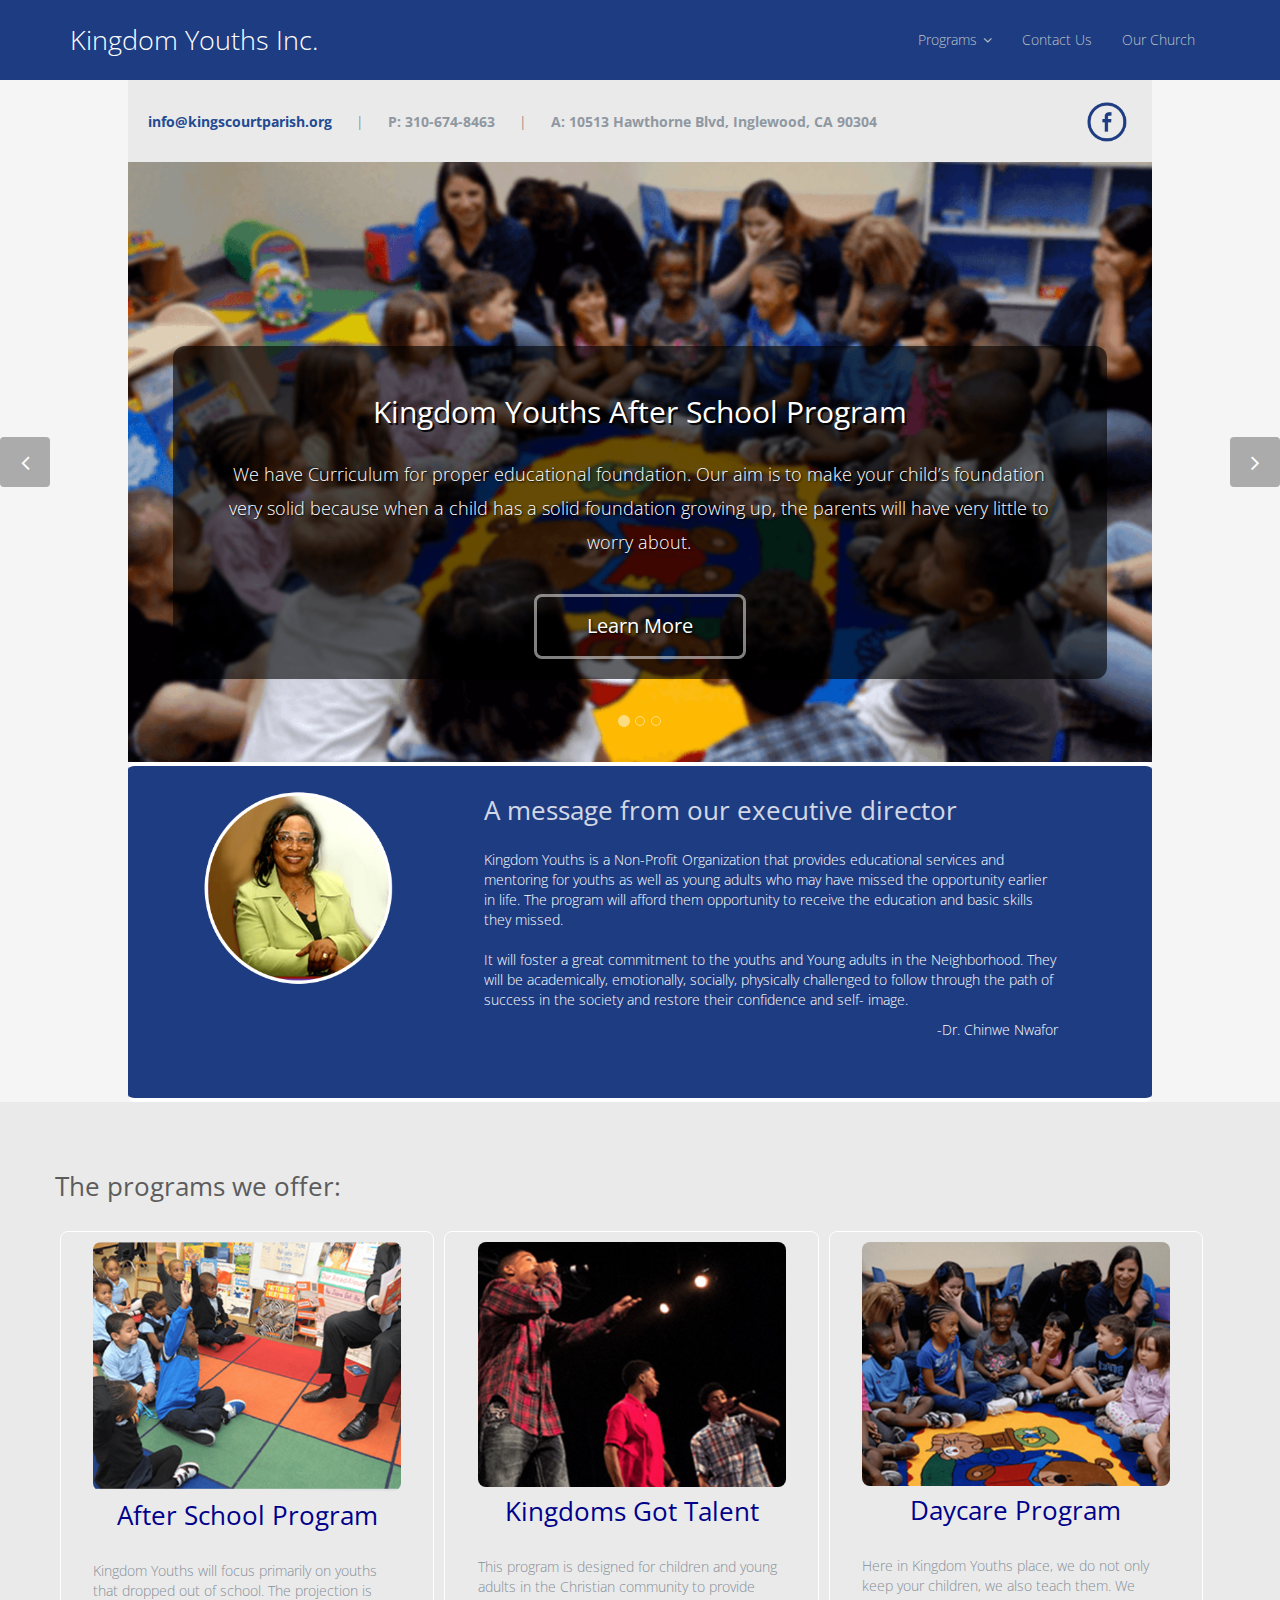
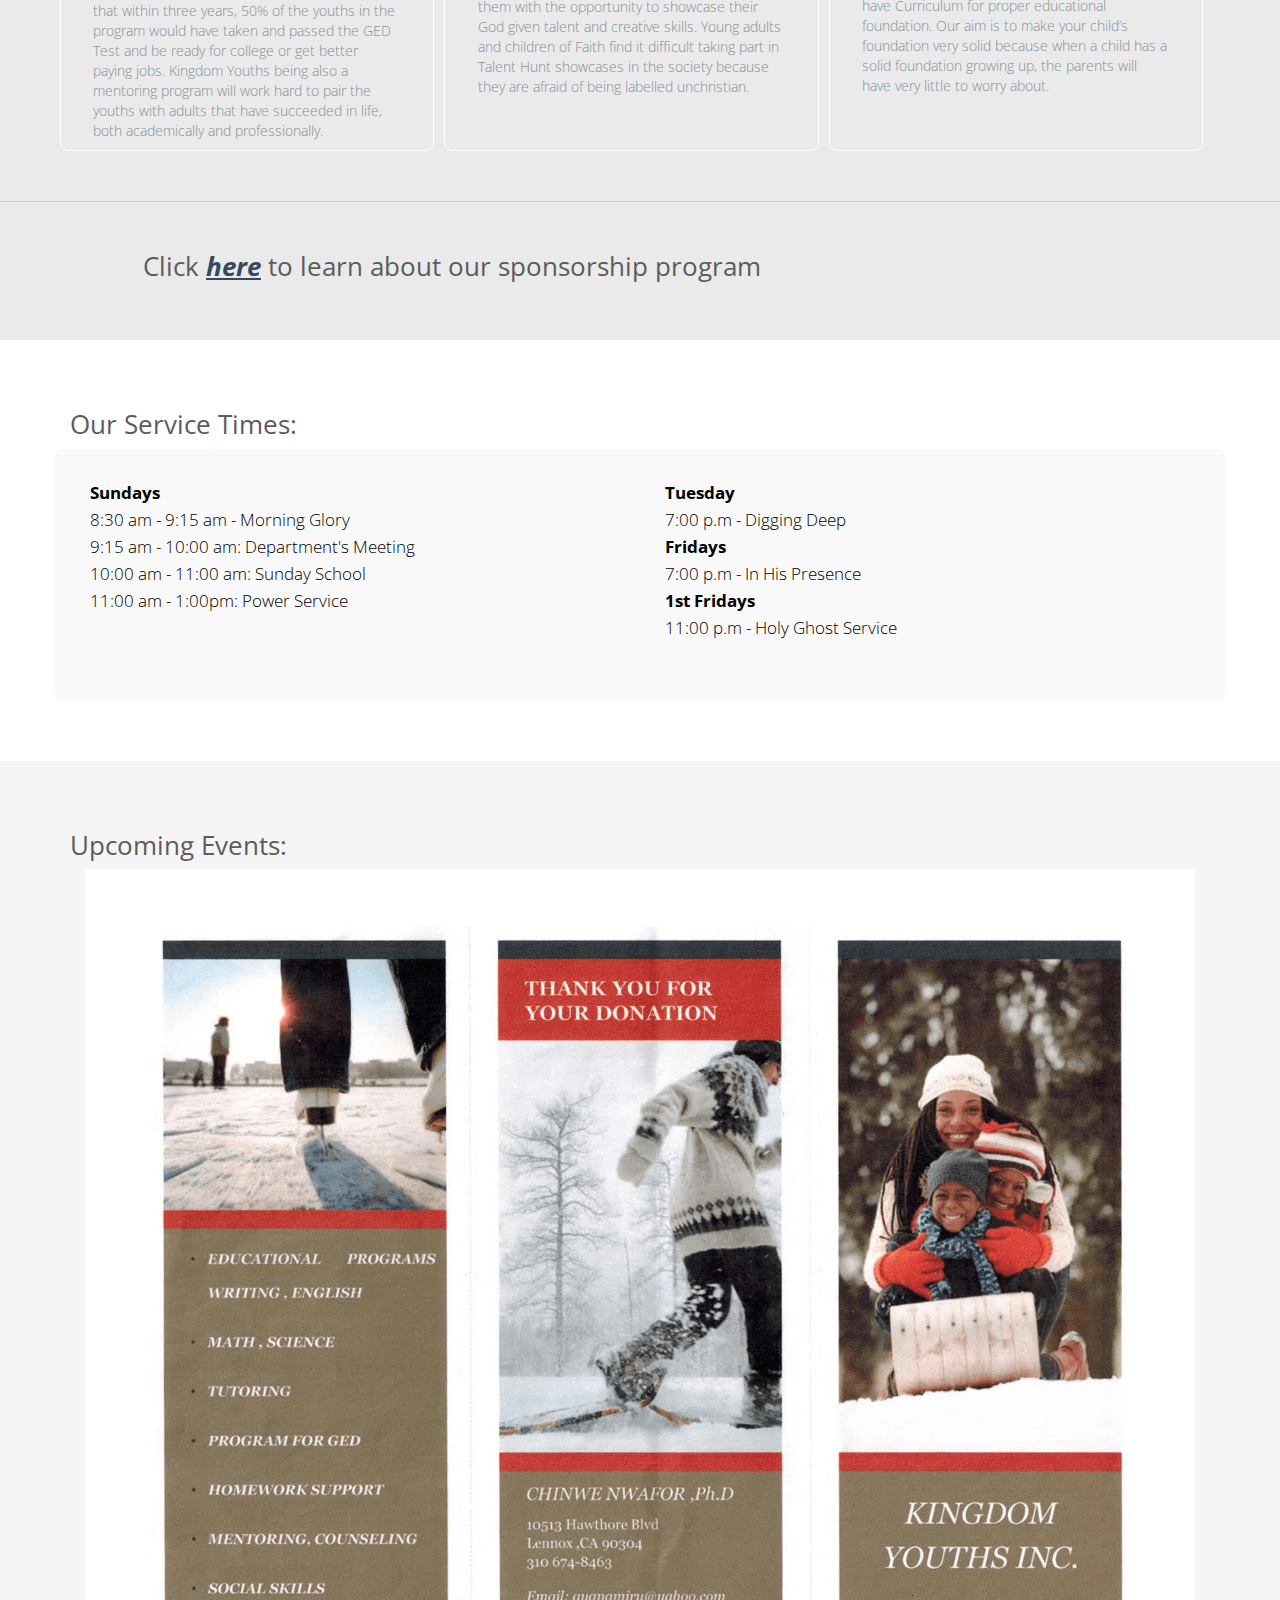
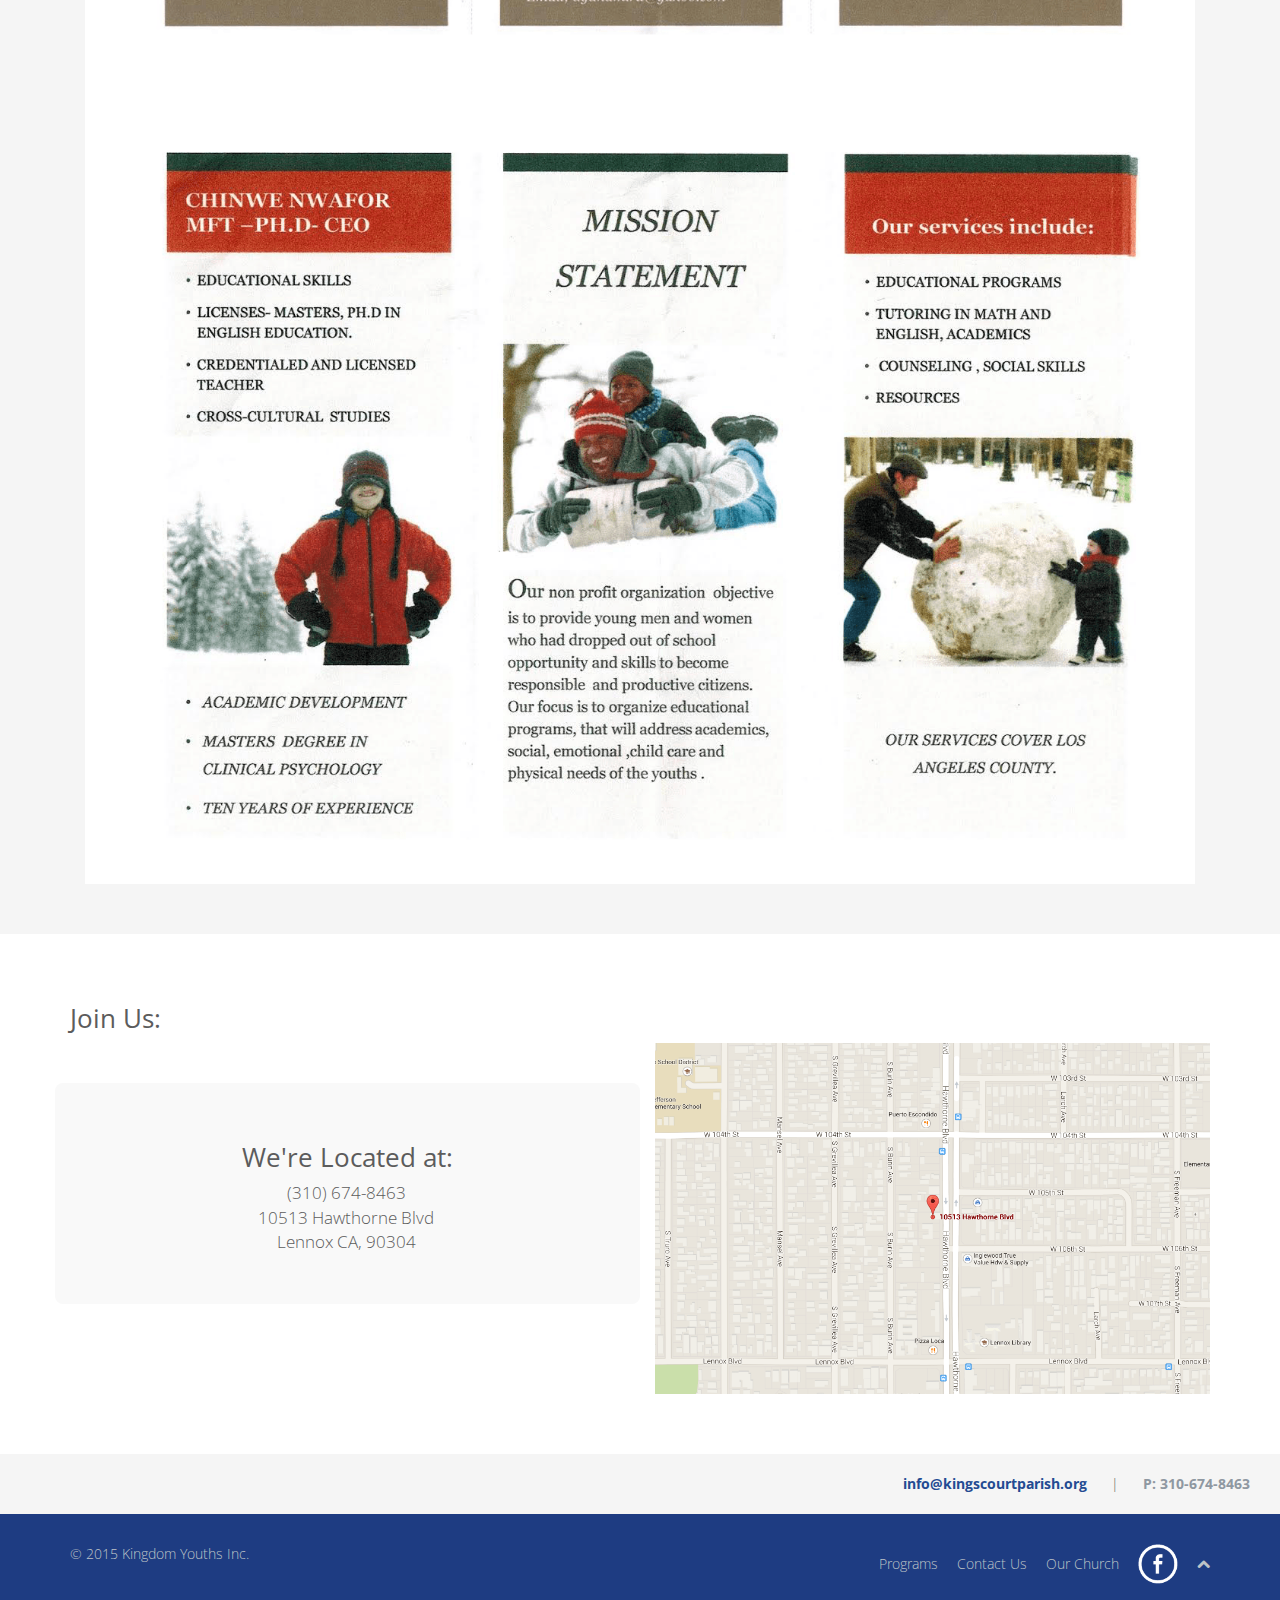
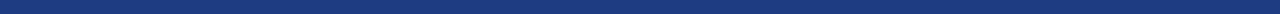
==== commit 81e9e77b: "Minified css and added in flyer" ====
--- a/index.html
+++ b/index.html
@@ -8,8 +8,7 @@
     <title>Kingdom Youths Inc</title>
     <link href="css/bootstrap.min.css" rel="stylesheet">
     <link href="css/font-awesome.min.css" rel="stylesheet">
-    <link href="css/prettyPhoto.css" rel="stylesheet">
-    <link href="css/animate.css" rel="stylesheet">
+    <link href="css/animate.min.css" rel="stylesheet">
     <link href="css/main.css" rel="stylesheet">
     <!--[if lt IE 9]>
     <script src="js/html5shiv.js"></script>
@@ -23,16 +22,7 @@
     <link rel="apple-touch-icon-precomposed" href="images/ico/apple-touch-icon-57-precomposed.png">
     <link href='http://fonts.googleapis.com/css?family=Open+Sans:400,600' rel='stylesheet' type='text/css'>
 
-<script>
-  (function(i,s,o,g,r,a,m){i['GoogleAnalyticsObject']=r;i[r]=i[r]||function(){
-  (i[r].q=i[r].q||[]).push(arguments)},i[r].l=1*new Date();a=s.createElement(o),
-  m=s.getElementsByTagName(o)[0];a.async=1;a.src=g;m.parentNode.insertBefore(a,m)
-  })(window,document,'script','//www.google-analytics.com/analytics.js','ga');
-
-  ga('create', 'UA-49251923-3', 'auto');
-  ga('send', 'pageview');
-
-</script>
+
 </head><!--/head-->
 <body>
     <header class="navbar navbar-inverse navbar-fixed-top" role="banner">
@@ -243,6 +233,25 @@
             </div>
         </div>
     </section>  <!-- Testimonal -->
+
+
+
+<section id="upcoming-events">
+  <div class="container">
+                <h2>Upcoming Events:</h2>
+    <div class="col-lg-12">
+        <img class="img-responsive" src="./images/site/flyer-front.png">
+    </div>  
+
+    <div class="col-lg-12">
+        <img class="img-responsive" src="./images/site/flyer-back-2.png">
+    </div>  
+
+    </div>
+</section>
+
+
+
     <section id="location">
          <div class="container">
                 <h2>Join Us:</h2>
@@ -301,7 +310,19 @@
 
     <script src="js/jquery.js"></script>
     <script src="js/bootstrap.min.js"></script>
-    <script src="js/jquery.prettyPhoto.js"></script>
     <script src="js/main.js"></script>
+
+    <script>
+  (function(i,s,o,g,r,a,m){i['GoogleAnalyticsObject']=r;i[r]=i[r]||function(){
+  (i[r].q=i[r].q||[]).push(arguments)},i[r].l=1*new Date();a=s.createElement(o),
+  m=s.getElementsByTagName(o)[0];a.async=1;a.src=g;m.parentNode.insertBefore(a,m)
+  })(window,document,'script','//www.google-analytics.com/analytics.js','ga');
+
+  ga('create', 'UA-49251923-3', 'auto');
+  ga('send', 'pageview');
+
+</script>
+
+
 </body>
 </html>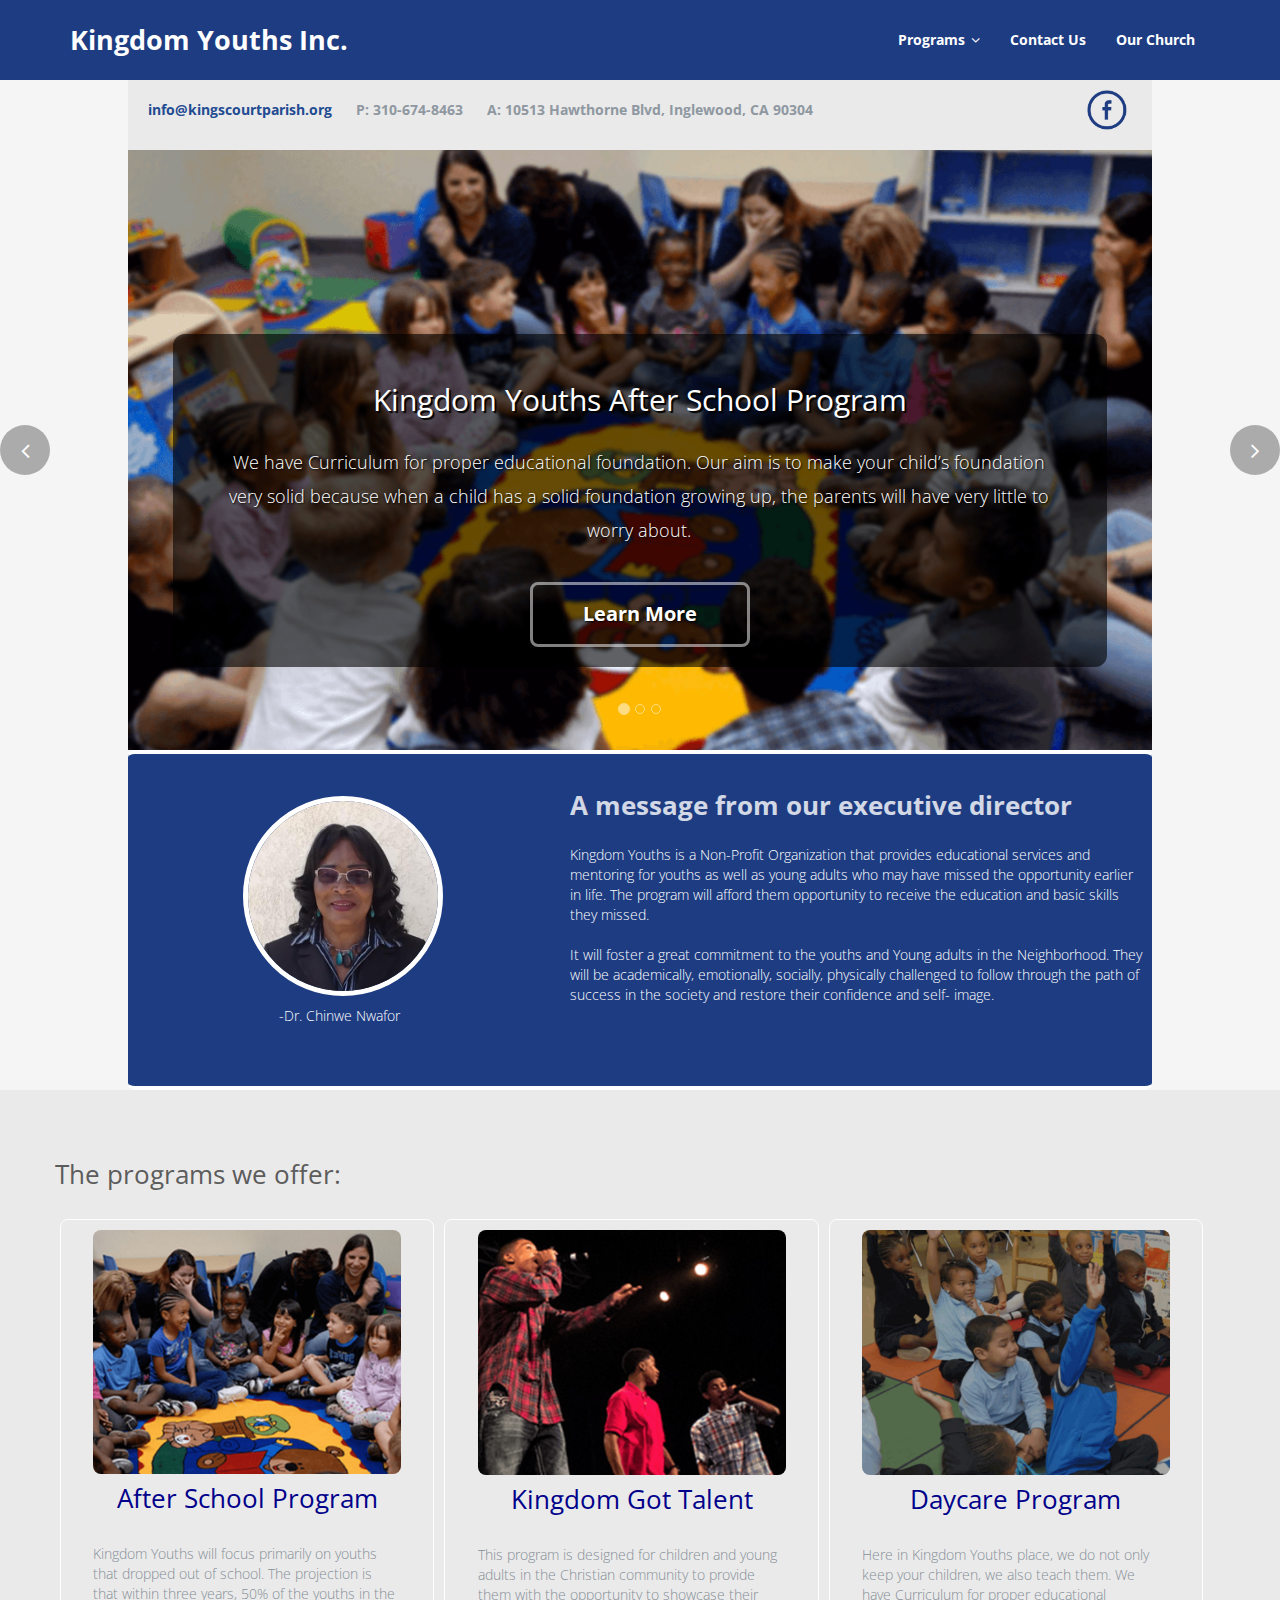
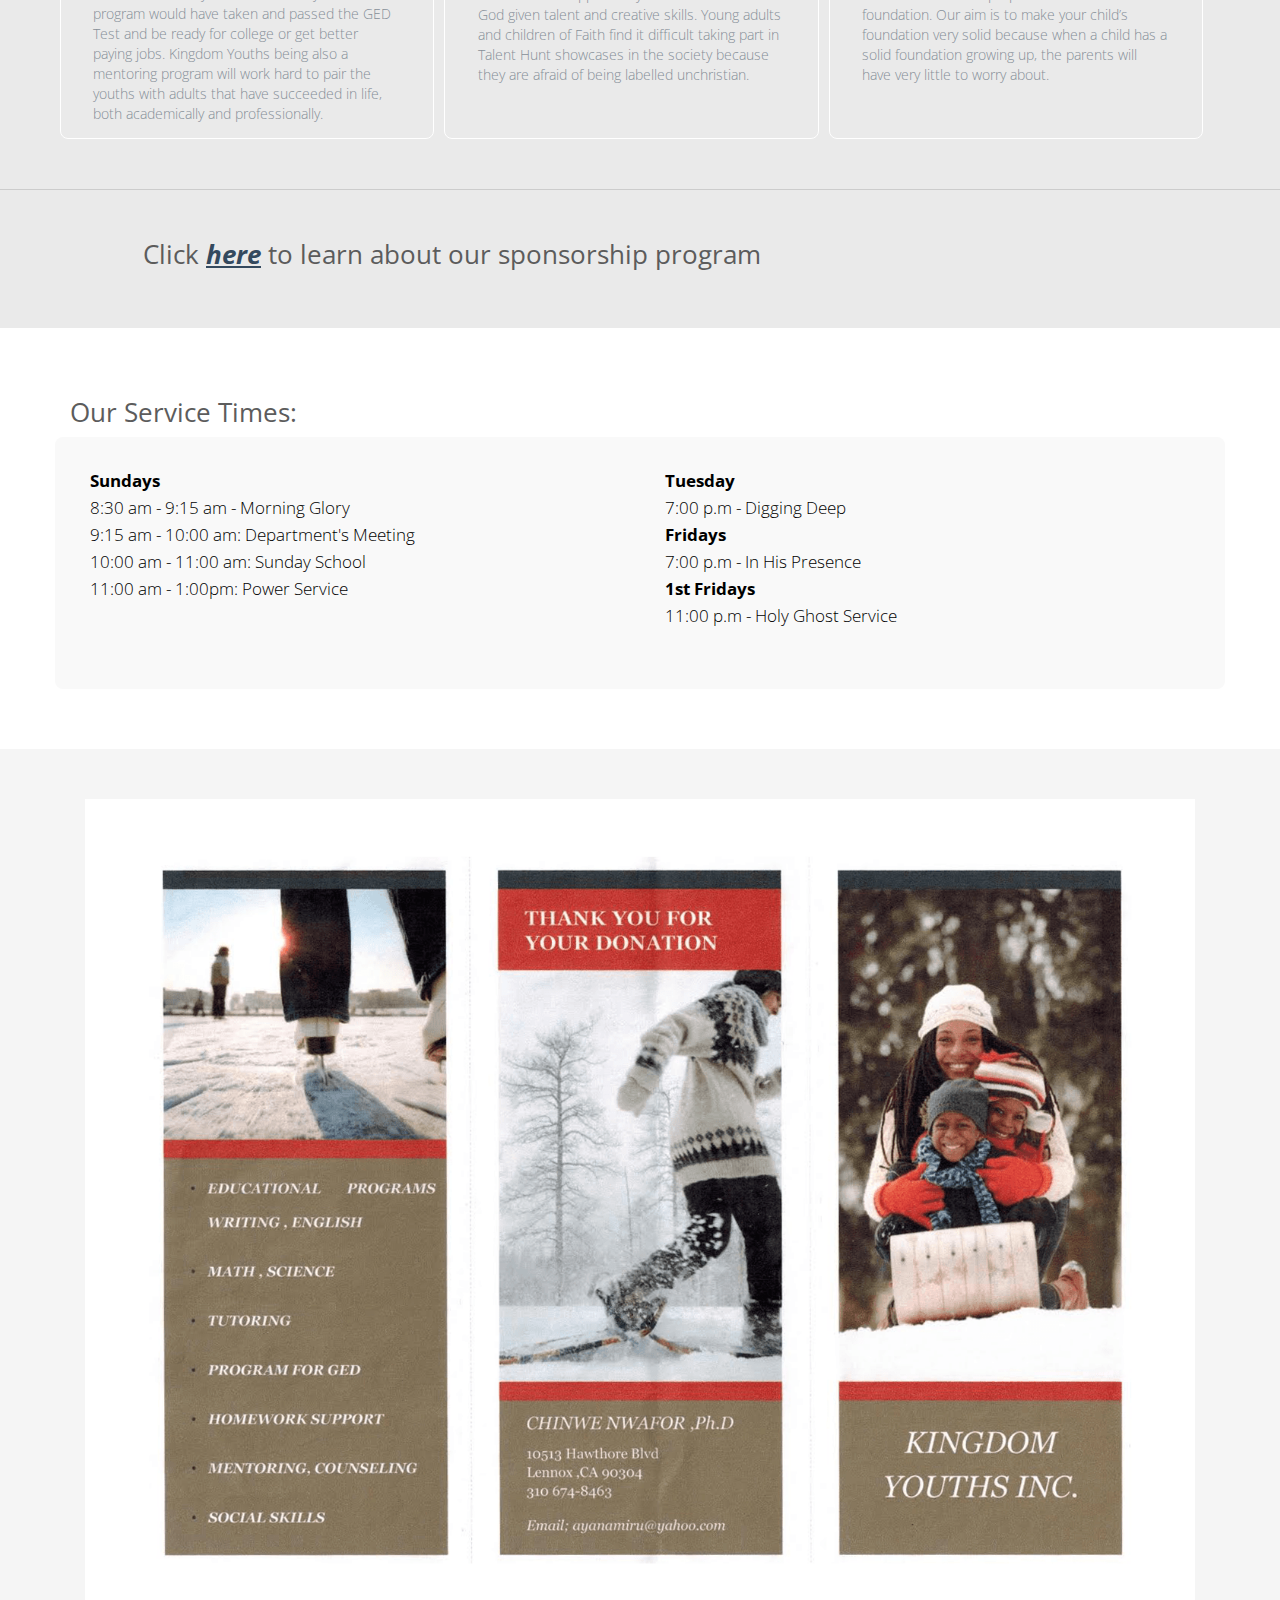
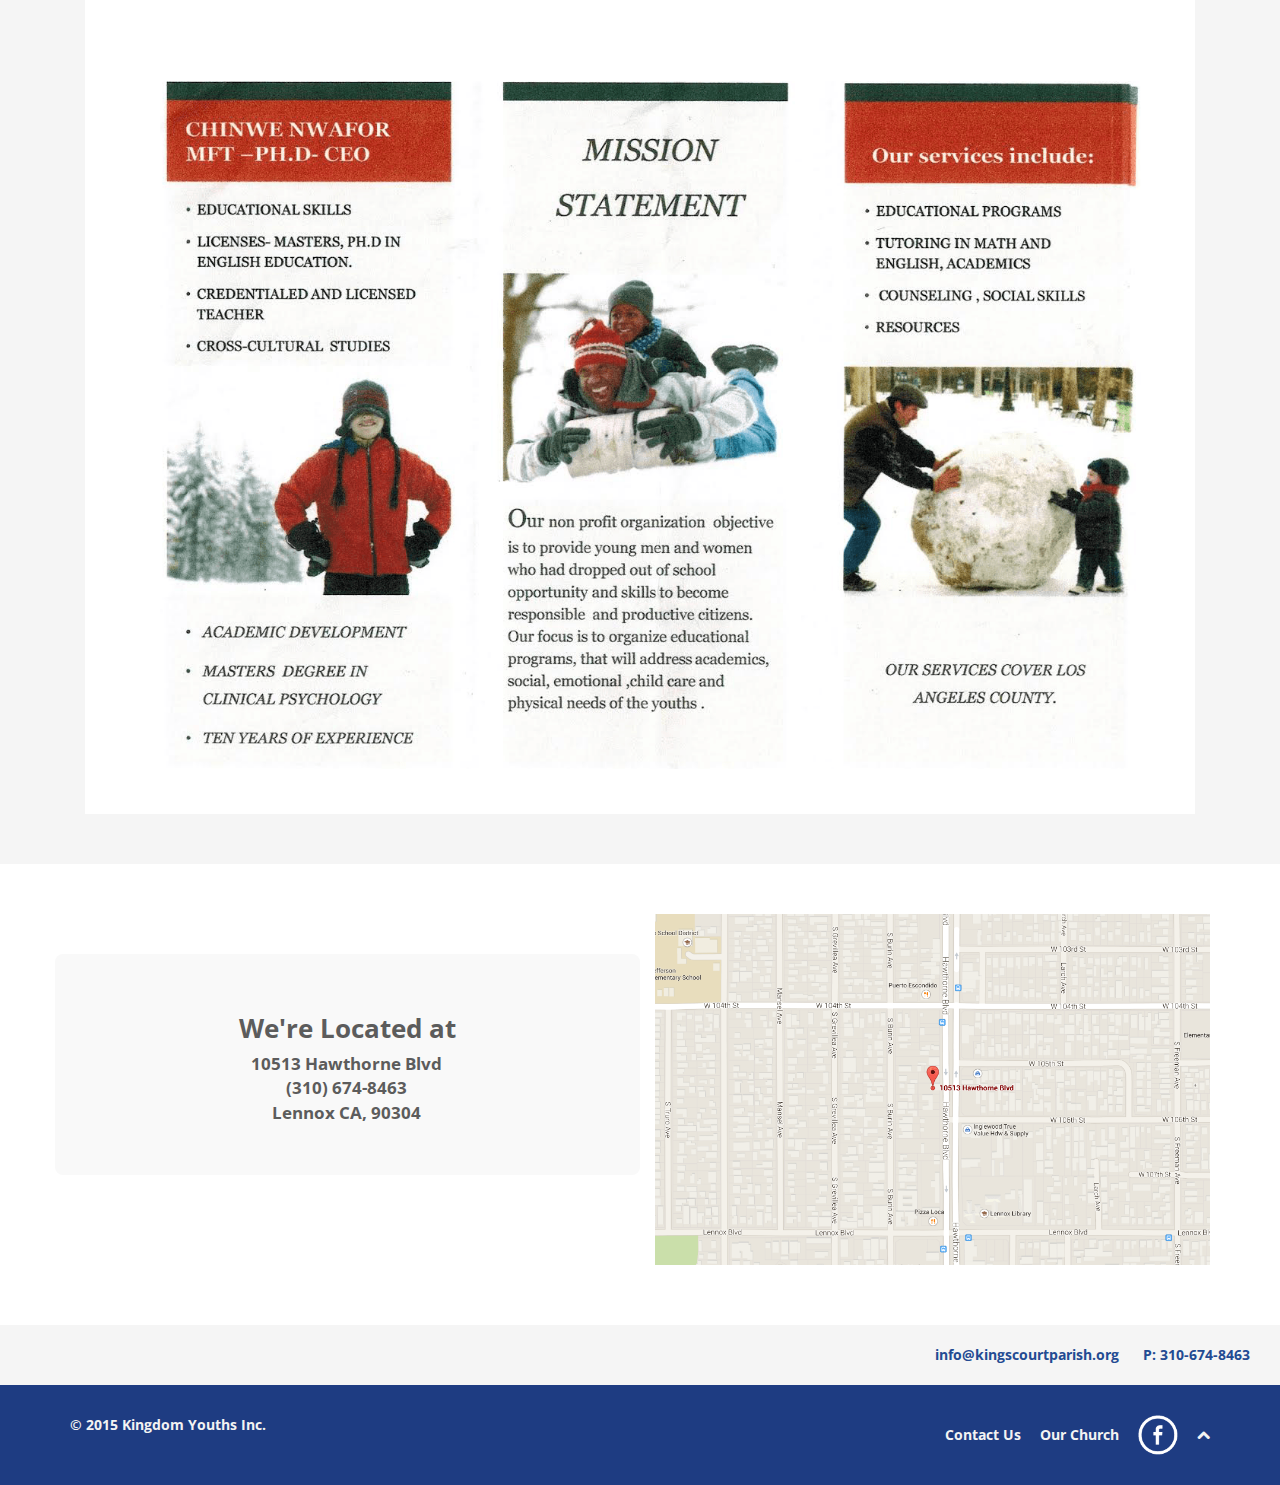
==== commit 45d8b923: "Making design of pages consistant." ====
--- a/index.html
+++ b/index.html
@@ -46,16 +46,20 @@
                             <li><a href="daycare.html">Daycare Program</a></li>
                         </ul>
                     </li>
-                    <li><a href="contact.html">Contact Us</a></li>
+                    <li><a href="mailto:info@kingscourtparish.org?Subject=Hello">Contact Us</a></li>
                     <li><a href="http://kingscourtparish.org/">Our Church</a></li> 
                 </ul>
             </div>
         </div>
     </header><!--/header-->
     <section id="top_content_header">
-        <a class="email_link" href="https://www.facebook.com/rccgkcp">info@kingscourtparish.org</a>  |  
-        <section class="phone">P:  310-674-8463 </section> |  <section class="phone">A: 10513 Hawthorne Blvd,  Inglewood, CA 90304</section>
-           <a href="https://www.facebook.com/rccgkcp?ref=profile"><img class="pull-right fb_icon hidden-md hidden-sm hidden-xs" src="images/site/fb-icon.png" alt=""></a>
+        
+        <section class="phone"><a class="email_link" href="https://www.facebook.com/rccgkcp">info@kingscourtparish.org </a></section>
+        <section class="phone">P:  310-674-8463 </section>
+        <section class="phone">A: 10513 Hawthorne Blvd,  Inglewood, CA 90304</section>
+           <a href="https://www.facebook.com/rccgkcp?ref=profile">
+            <img class="pull-right fb_icon hidden-md hidden-sm hidden-xs" src="images/site/fb-icon.png" alt="">
+          </a>
     </section>
 
 
@@ -126,15 +130,17 @@
 
 
     <section id="director_message">
-        <div class="col-sm-4 red ">
+        <div class="col-sm-4 col-md-5 text-center top-space ">
             <img src="images/site/chinwe.png" alt="Dr. Chinwe's image" class="dr_chinwe">
-        </div>
-         <div class="col-sm-7 director-font">
+        <p> -Dr. Chinwe Nwafor</p>
+
+        </div>
+         <div class="col-sm-8 col-md-7 director-font">
             <h2>A message from our executive director</h2>
             <p>Kingdom Youths is a Non-Profit Organization that provides educational services and mentoring for youths as well as young adults who may have missed the opportunity earlier in life. The program will afford them opportunity to receive the education and basic skills they missed. <br><br>
 
             It will foster a great commitment to the youths and Young adults in the Neighborhood. They will be academically, emotionally, socially, physically challenged to follow through the path of success in the society and restore their confidence and self- image.</p>
-            <span class="pull-right"> -Dr. Chinwe Nwafor</span>
+           
 
         </div>
     </section>
@@ -152,7 +158,7 @@
                 <a href="afterschool.html">
                     <div class="col-md-4 col-xs-12 programs">
                         <div class="media">
-                            <img class="services" src="images/site/afterschoolprogram.png" alt="">
+                            <img class="services" src="images/site/daycare.png" alt="">
                             <div class="media-body">
                                 <h3 class="media-heading">After School Program</h3>
                                 <p class="main_copy_color text-left">
@@ -166,7 +172,7 @@
                         <div class="media">
                             <img class="services" src="images/site/kingdomsgottalent.png" alt="">
                                 <div class="media-body">
-                                        <h3 class="media-heading">Kingdoms Got Talent</h3>
+                                        <h3 class="media-heading">Kingdom Got Talent</h3>
                                              <p class="main_copy_color text-left">This program is designed for children and young adults in the Christian community to provide them with the opportunity to showcase their God given talent and creative skills. Young adults and children of Faith find it difficult taking part in Talent Hunt showcases in the society because they are afraid of being labelled unchristian.</p>
                                 </div>
                         </div>
@@ -176,7 +182,7 @@
                 <a href="daycare.html">
                     <div class="col-md-4 col-xs-12 programs">
                         <div class="media">
-                            <img class="services" src="images/site/daycare.png" alt="">
+                            <img class="services" src="images/site/daycare-program-li.png" alt="">
                             <div class="media-body">
                                 <h3 class="media-heading">Daycare Program</h3>
                                 <p class="main_copy_color text-left">Here in Kingdom Youths place, we do not only keep your children, we also teach them. We have Curriculum for proper educational foundation. Our aim is to make your child’s foundation very solid because when a child has a solid foundation growing up, the parents will have very little to worry about.</p>
@@ -238,7 +244,7 @@
 
 <section id="upcoming-events">
   <div class="container">
-                <h2>Upcoming Events:</h2>
+                <!-- <h2>Upcoming Events:</h2> -->
     <div class="col-lg-12">
         <img class="img-responsive" src="./images/site/flyer-front.png">
     </div>  
@@ -254,16 +260,18 @@
 
     <section id="location">
          <div class="container">
-                <h2>Join Us:</h2>
+                
             <div class="row">
                   <div class="col-md-6 white location_info">
                     <div class="text-center">
-                       <h3>We're Located at:</h3>
-<p>
-(310) 674-8463<br>
-10513 Hawthorne Blvd<br>
-Lennox CA, 90304<br>
-</p>
+                       <h2 class="strong">We're Located at</h2>
+                            <strong>
+                                <p >
+                                10513 Hawthorne Blvd<br>
+                                (310) 674-8463<br>
+                                Lennox CA, 90304<br>
+                                </p>
+                            </strong>
                     </div>
                 </div>
                 <div class="col-md-6">
@@ -281,8 +289,8 @@
     </section> <!-- location -->
   
     <section class="bottom-nav text-right">
-        <a class="email_link" href="#">info@kingscourtparish.org</a>  |  
-        <section class=" phone">P:  310-674-8463 </section>
+        <a class="email_link" href="mailto:info@kingscourtparish.org?Subject=Hello" >info@kingscourtparish.org  </a> 
+        <a class=" email_link">P:  310-674-8463 </a>
     </section>
 
   <a class="btn btn-social-icon btn-twitter">
@@ -293,12 +301,11 @@
         <div class="container">
             <div class="row">
                 <div class="col-sm-6">
-                     <a class="copyright-footer" target="_blank" href="http://shapebootstrap.net/" title="Free Twitter Bootstrap WordPress Themes and HTML templates"> &copy; 2015 Kingdom Youths Inc.</a>
-                </div>
-                <div class="col-sm-6">
+                     <a class="hidden-xs copyright-footer" target="_blank" href="http://www.armando.sx" title="Website designed and deployed by Armando.sx"> &copy; 2015 Kingdom Youths Inc.</a>
+                </div>
+                <div class="col-sm-6 col-xs-12">
                     <ul class="pull-right">
-                        <li><a href="#">Programs</a></li>
-                        <li><a href="contact.html">Contact Us</a></li>
+                        <li><a href="mailto:info@kingscourtparish.org?Subject=Hello">Contact Us</a></li>
                         <li><a href="http://kingscourtparish.org/">Our Church</a></li>
                         <li><a href="#"><img class="fb_icon_bottom hidden-sm hidden-xs" src="images/site/fb-icon-white.png" alt=""></a></li>
                         <li><a id="gototop" class="gototop" href="#"><i class="icon-chevron-up"></i></a></li><!--#gototop-->
@@ -325,4 +332,4 @@
 
 
 </body>
-</html>+</html>
--- a/css/main.css
+++ b/css/main.css
@@ -60,8 +60,10 @@
 
 .btn-md {
   font-size: 20px;
-  p
-}
+  font-weight: bold;
+  color: blue;
+}
+
 .btn-transparent {
   border: 3px solid #fff;
   background: transparent;
@@ -196,6 +198,7 @@
   padding-bottom: 56.25%;
   /* 16/9 ratio */
 
+
   padding-top: 30px;
   /* IE6 workaround*/
 
@@ -253,7 +256,17 @@
 
 .director-font {
   padding-right: 6px;
-}
+  margin-top: 7px;
+  overflow:  hidden;
+  min-width: 400px;
+  max-width: 600px;
+}
+
+#director_message .director-font h2 {
+  font-weight: bold;
+  color: white;
+}
+
 
 #location {
   background: white;
@@ -392,7 +405,7 @@
       -ms-transform: scale(1.05);
        -o-transform: scale(1.05);
           transform: scale(1.05);
-  z-index: 9000000;
+
   box-shadow: 0 3px 5px #ccc;
 
 }
@@ -470,19 +483,26 @@
 .email_link {
   color: #234b92;
   font-weight: bold;
-  margin: 0 20px;
+  line-height: 0;
 }
 .phone {
   display: inline-block;
-  margin: 0 20px;
+  margin: 0;
   color: #8f98a1;
   font-weight: bold;
+  line-height: 0;
+  margin-left: 20px;
 }
 
 .dr_chinwe {
   height: 200px;
+  margin-top: 40px;
   width: 200px;
   margin-top: 2px;
+  margin-left: 4px;
+  -webkit-border-radius: 120px;
+          border-radius: 120px;
+  border: 5px solid #fff;
 }
 
 #top_content_header {
@@ -491,7 +511,7 @@
   background: #eaeaea;
   width: 80%;
   margin: 0 auto;
-  margin-top: -18px;
+  margin-top: -30px;
   -webkit-transition: 1s;
        -moz-transition: 1s;
         -ms-transition: 1s;
@@ -529,6 +549,17 @@
   padding-top: 20px;
   padding-bottom: 0;
   margin-right: 10px;
+}
+.strong {
+  font-weight: bold;
+}
+
+.bottom-nav .email_link {
+  margin-right: 20px;
+}
+
+.bottom-nav .email_link:hover {
+  color: #333;
 }
 
 .talent {
@@ -568,9 +599,14 @@
           border-radius: 8px;
   border: 3px solid rgba(255, 255, 255, 0.5);
   background: rgba(0, 0, 0 .8);
-}
-#main-slider .carousel .btn:hover {
+
+}
+#main-slider .carousel .btn:hover, .btn:hover {
   background-color: rgba(255, 255, 255, 0.3);
+  background: #f3f3f3;
+  opacity: .7;
+  color: #1E3C82;
+  text-shadow: 2px 2px 2px #fff;
 }
 #main-slider .carousel .boxed {
   padding: 20px 65px;
@@ -581,6 +617,8 @@
   -webkit-border-radius: 12px;
           border-radius: 12px;
 }
+
+
 #main-slider .carousel .item {
   background-position: 50%;
   background-repeat: no-repeat;
@@ -622,13 +660,13 @@
   width: 50px;
   line-height: 50px;
   text-align: center;
-  border-radius: 4px;
   z-index: 5;
+  border-radius: 90px;
 }
 #main-slider .prev:hover,
 #main-slider .next:hover {
   background-color: rgba(0, 0, 0, 0.5);
-  border-radius: 10px;
+  border-radius: 90px;
 }
 #main-slider .prev {
   left: 0;
@@ -979,16 +1017,18 @@
 .navbar-inverse {
   border: none;
   background: #1E3C82;
-  z-index: 900000000;
+
 }
 .navbar-inverse .navbar-brand {
   font-family: 'Open Sans', sans-serif;
   font-size: 27px;
   line-height: 50px;
   color: #fff;
+  font-weight: bold;
 }
 .navbar-inverse .navbar-brand:hover {
-  color: gray;
+  color: #f3f3f3;
+  
 }
 .navbar-inverse .navbar-nav {
   margin-top: 23px;
@@ -997,7 +1037,8 @@
   padding-top: 7px;
   padding-bottom: 7px;
   border-radius: 4px;
-  color: #bdc3c7;
+  color: #fff;
+  font-weight: bold;
 }
 
 .navbar-inverse .navbar-toggle{
@@ -1026,7 +1067,18 @@
 
 .navbar-inverse .navbar-nav .open .dropdown-menu > li > a, .navbar-inverse .navbar-nav .open .dropdown-menu > li > a:focus {
   background: #1E3C82;
-}
+  color: white;
+}
+
+
+
+section#director_message .top-space {
+    margin-top: 20px;
+}
+.top-space  p {
+  margin-top: 10px;
+}
+
 
 
 .navbar-inverse .navbar-nav .dropdown-menu {
@@ -1040,7 +1092,8 @@
 }
 .navbar-inverse .navbar-nav .dropdown-menu > li > a {
   padding: 8px 15px;
-  color: #bdc3c7;
+  color: #fff;
+  font-weight: bold;
 }
 .navbar-inverse .navbar-nav .dropdown-menu > li:hover > a,
 .navbar-inverse .navbar-nav .dropdown-menu > li:focus > a,
@@ -1263,7 +1316,8 @@
   background: #1E3C82;
 }
 #footer a {
-  color: #bdc3c7;
+  color: #f3f3f3;
+  font-weight: bold;
 }
 #footer a:hover {
   color: #fff;
@@ -1396,6 +1450,11 @@
   margin-bottom: 150px;
 }
 
+
+  img.services.height {
+    background: red;
+    height: 400px;
+  }
 
 
 @media(max-width: 400px) {
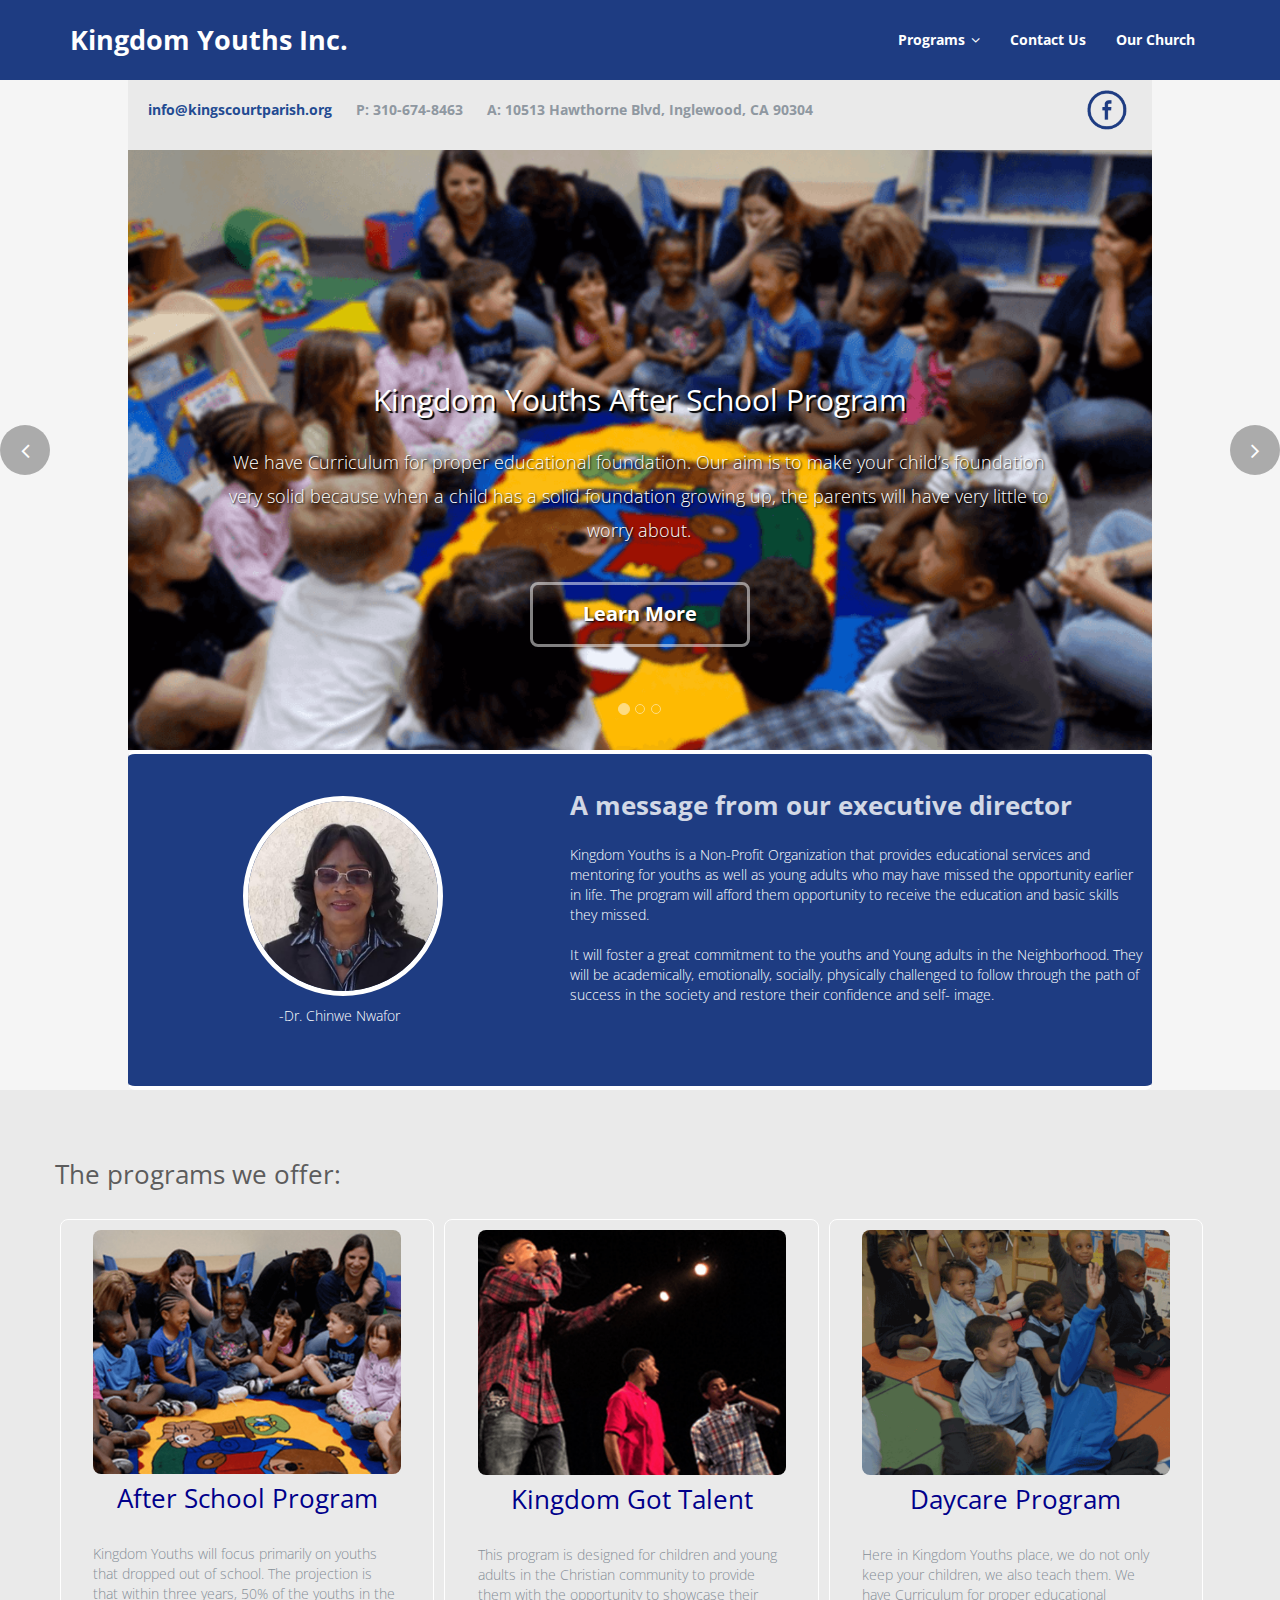
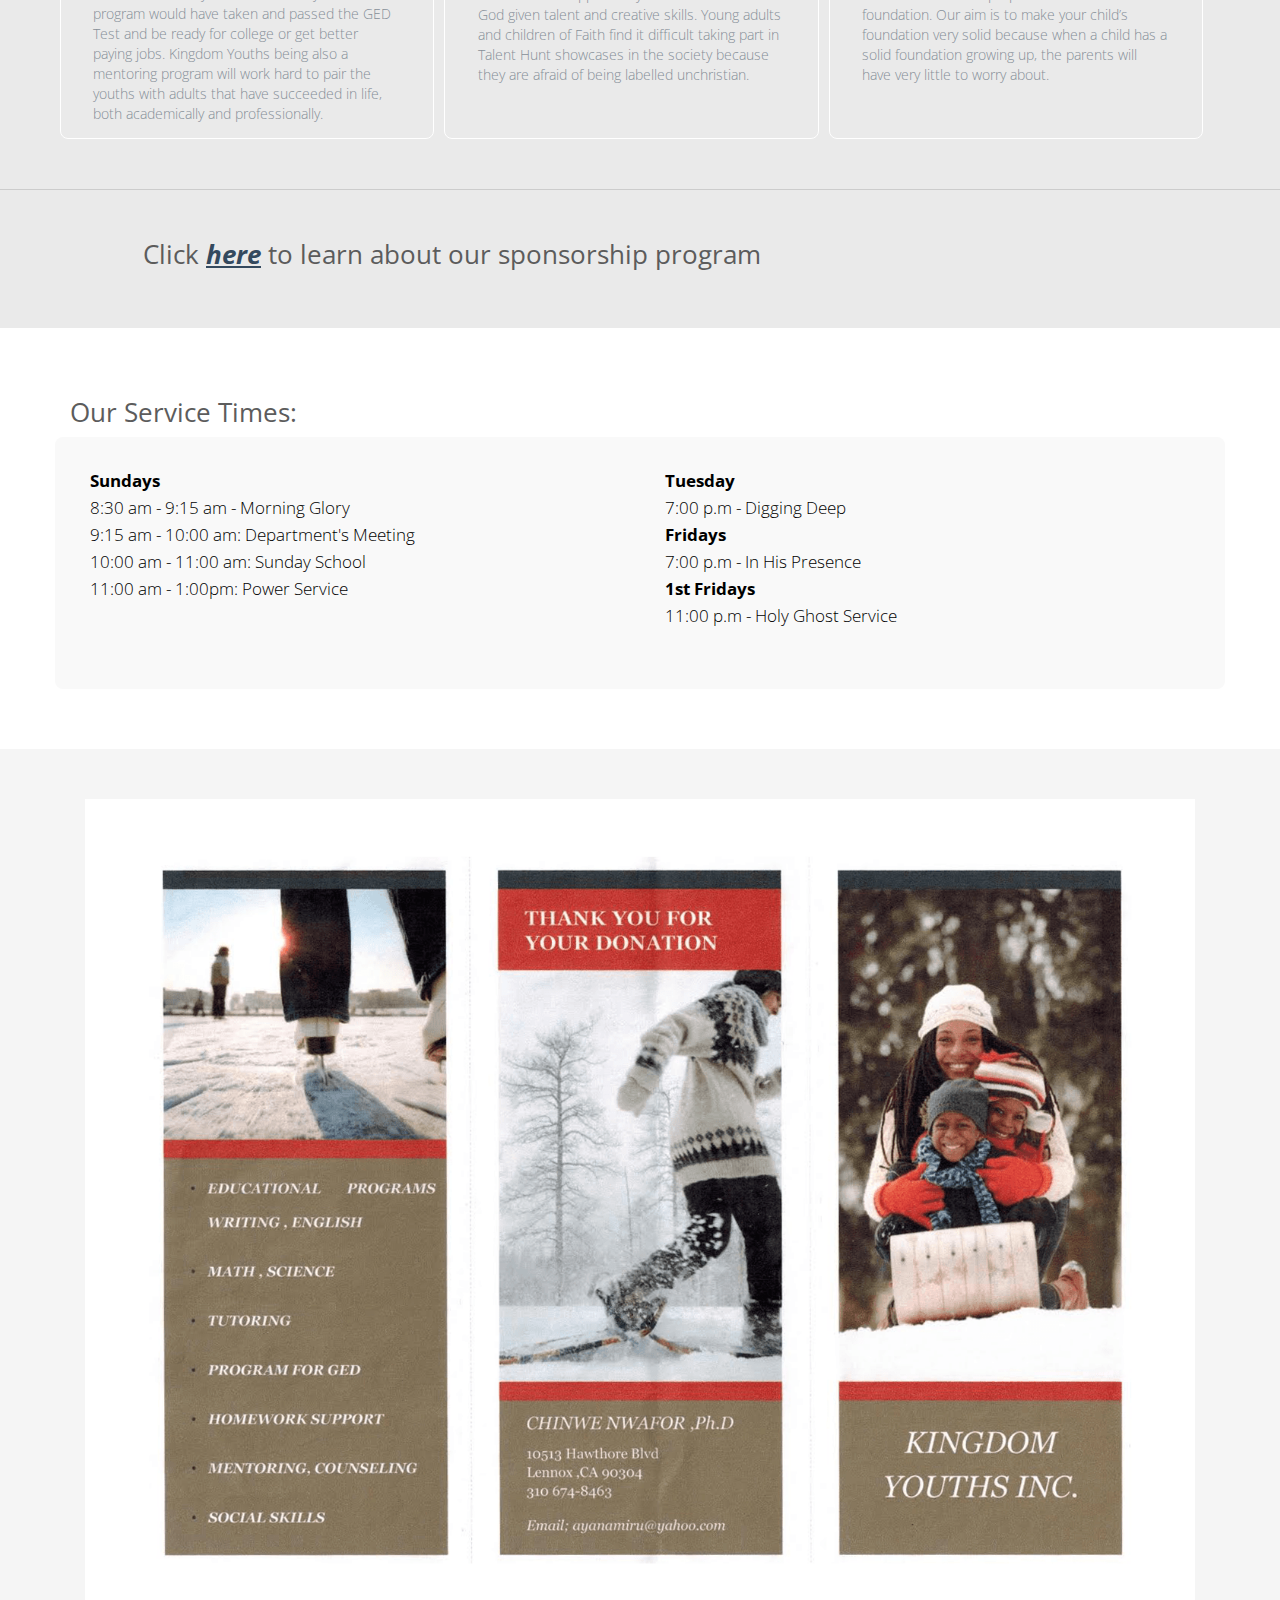
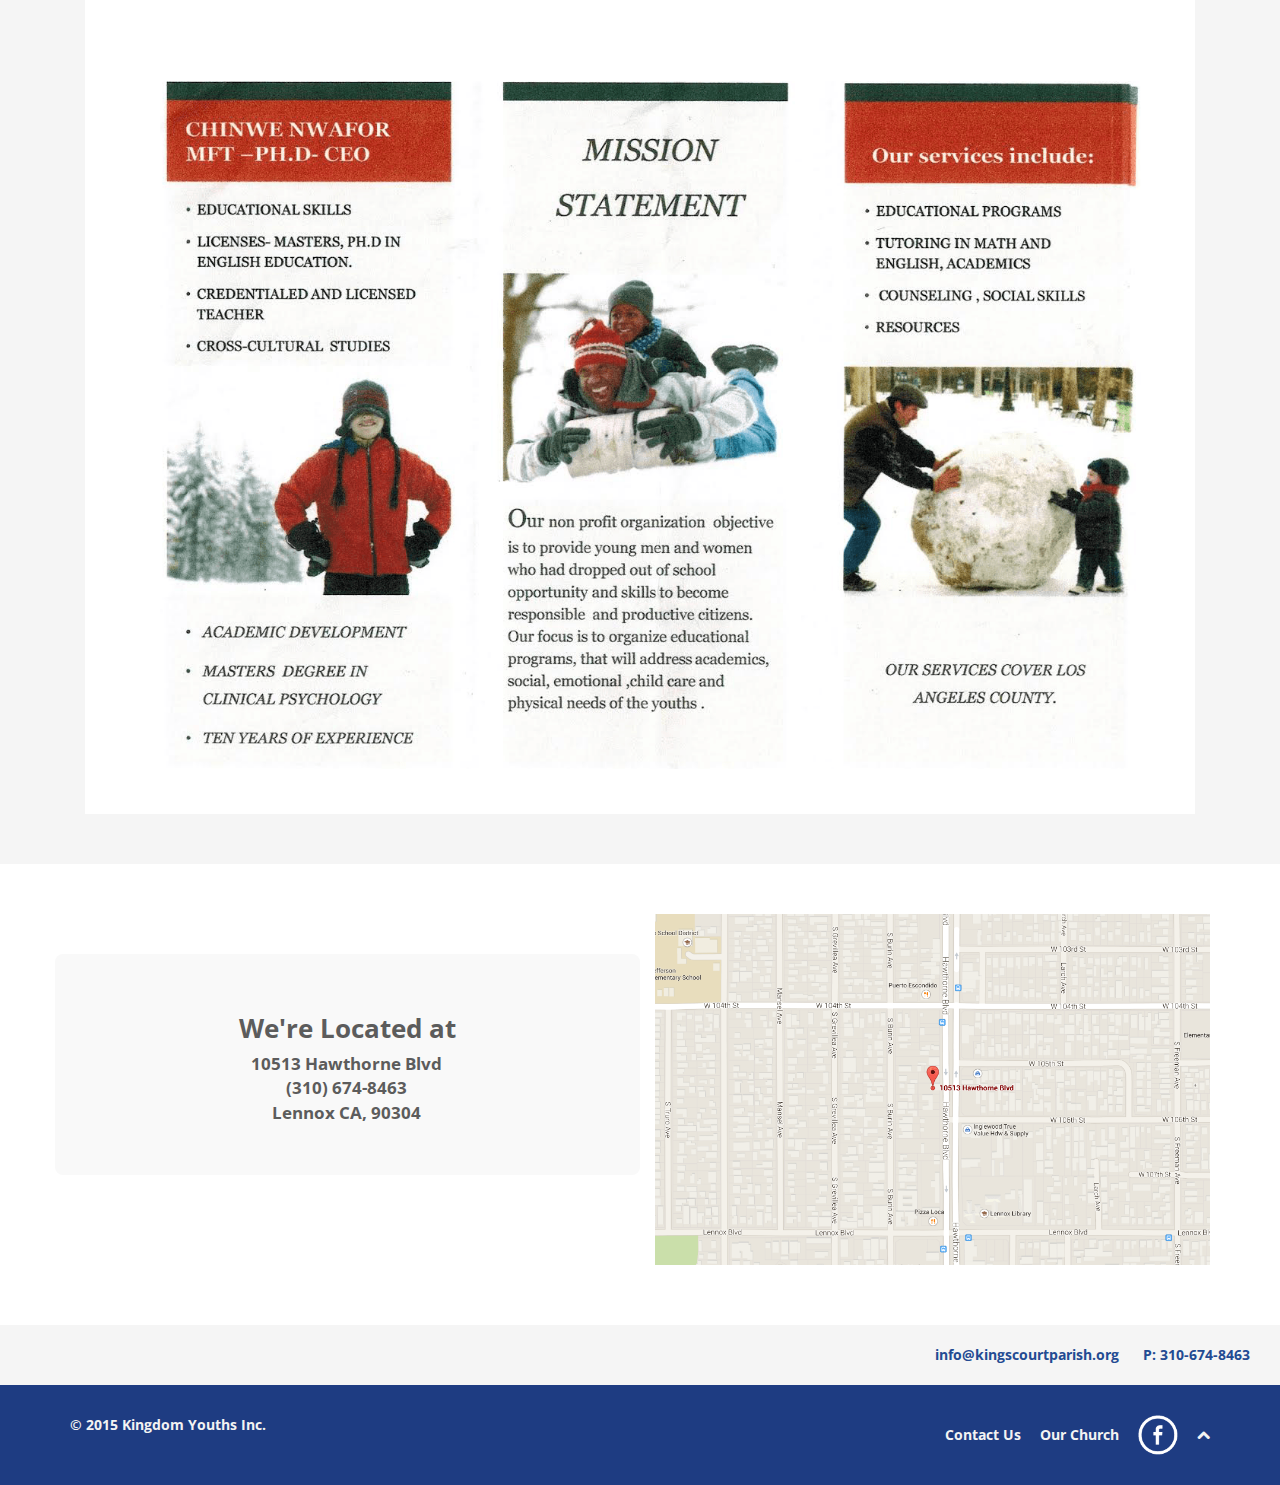
==== commit 0531f7d7: "Prettify the world" ====
--- a/index.html
+++ b/index.html
@@ -1,335 +1,323 @@
 <!DOCTYPE html>
 <html lang="en">
+
 <head>
-    <meta charset="utf-8">
-    <meta name="viewport" content="width=device-width, initial-scale=1.0">
-    <meta name="description" content="">
-    <meta name="author" content="">
-    <title>Kingdom Youths Inc</title>
-    <link href="css/bootstrap.min.css" rel="stylesheet">
-    <link href="css/font-awesome.min.css" rel="stylesheet">
-    <link href="css/animate.min.css" rel="stylesheet">
-    <link href="css/main.css" rel="stylesheet">
-    <!--[if lt IE 9]>
+  <meta charset="utf-8">
+  <meta name="viewport" content="width=device-width, initial-scale=1.0">
+  <meta name="description" content="">
+  <meta name="author" content="">
+  <title>Kingdom Youths Inc</title>
+  <link href="css/bootstrap.min.css" rel="stylesheet">
+  <link href="css/font-awesome.min.css" rel="stylesheet">
+  <link href="css/animate.min.css" rel="stylesheet">
+  <link href="css/main.css" rel="stylesheet">
+  <!--[if lt IE 9]>
     <script src="js/html5shiv.js"></script>
     <script src="js/respond.min.js"></script>
-    <![endif]-->       
-    <link rel="shortcut icon" href="images/site/favicon.ico">
+    <![endif]-->
+  <link rel="shortcut icon" href="images/site/favicon.ico">
+  <link rel="apple-touch-icon-precomposed" sizes="144x144" href="images/ico/apple-touch-icon-144-precomposed.png">
+  <link rel="apple-touch-icon-precomposed" sizes="114x114" href="images/ico/apple-touch-icon-114-precomposed.png">
+  <link rel="apple-touch-icon-precomposed" sizes="72x72" href="images/ico/apple-touch-icon-72-precomposed.png">
+  <link rel="apple-touch-icon-precomposed" href="images/ico/apple-touch-icon-57-precomposed.png">
+  <link href='http://fonts.googleapis.com/css?family=Open+Sans:400,600' rel='stylesheet' type='text/css'>
+</head>
+<!--/head-->
 
-    <link rel="apple-touch-icon-precomposed" sizes="144x144" href="images/ico/apple-touch-icon-144-precomposed.png">
-    <link rel="apple-touch-icon-precomposed" sizes="114x114" href="images/ico/apple-touch-icon-114-precomposed.png">
-    <link rel="apple-touch-icon-precomposed" sizes="72x72" href="images/ico/apple-touch-icon-72-precomposed.png">
-    <link rel="apple-touch-icon-precomposed" href="images/ico/apple-touch-icon-57-precomposed.png">
-    <link href='http://fonts.googleapis.com/css?family=Open+Sans:400,600' rel='stylesheet' type='text/css'>
-
-
-</head><!--/head-->
 <body>
-    <header class="navbar navbar-inverse navbar-fixed-top" role="banner">
-        <div class="container">
-            <div class="navbar-header">
-                <button type="button" class="navbar-toggle" data-toggle="collapse" data-target=".navbar-collapse">
-                    <span class="sr-only">Toggle navigation</span>
-                    <span class="icon-bar"></span>
-                    <span class="icon-bar"></span>
-                    <span class="icon-bar"></span>
-                </button>
-                <a class="navbar-brand text-center" href="index.html">Kingdom Youths Inc.</a>
-            </div>
-            <div class="collapse navbar-collapse">
-                <ul class="nav navbar-nav navbar-right">
-                    <li class="dropdown">
-                        <a href="#" class="dropdown-toggle" data-toggle="dropdown">Programs <i class="icon-angle-down"></i></a>
-                        <ul class="dropdown-menu">
-                            <li><a href="afterschool.html">After School Program</a></li>
-                            <li><a href="talent.html">Kingdom Got Talent</a></li>
-                            <li><a href="daycare.html">Daycare Program</a></li>
-                        </ul>
-                    </li>
-                    <li><a href="mailto:info@kingscourtparish.org?Subject=Hello">Contact Us</a></li>
-                    <li><a href="http://kingscourtparish.org/">Our Church</a></li> 
-                </ul>
-            </div>
-        </div>
-    </header><!--/header-->
-    <section id="top_content_header">
-        
-        <section class="phone"><a class="email_link" href="https://www.facebook.com/rccgkcp">info@kingscourtparish.org </a></section>
-        <section class="phone">P:  310-674-8463 </section>
-        <section class="phone">A: 10513 Hawthorne Blvd,  Inglewood, CA 90304</section>
-           <a href="https://www.facebook.com/rccgkcp?ref=profile">
-            <img class="pull-right fb_icon hidden-md hidden-sm hidden-xs" src="images/site/fb-icon.png" alt="">
-          </a>
-    </section>
-
-
-    <section id="main-slider" class="no-margin">
-        <div class="carousel slide ">
-            <ol class="carousel-indicators">
-                <li data-target="#main-slider" data-slide-to="0" class="active"></li>
-                <li data-target="#main-slider" data-slide-to="1"></li>
-                <li data-target="#main-slider" data-slide-to="2"></li>
-            </ol>
-
-            <div class="carousel-inner text-center-2">
-                <div class="item active" style="background-image: url(images/site/daycarehero-i.png)">
-                    <div class="container">
-                        <div class="row">
-                            <div class="col-sm-12">
-                                <div class="carousel-content center centered">
-                                    <h2 class=" animation animated-item-1">Kingdom Youths After School Program</h2>
-                                    <p class="animation animated-item-2">We have Curriculum for proper educational foundation. Our aim is to make your child’s foundation very solid because when a child has a solid foundation growing up, the parents will have very little to worry about.</p>
-                                    <br>
-                                <a class="btn btn-md animation animated-item-3" href="afterschool.html">Learn More</a>
-
-                                </div>
-
-
-
-                            </div>
-                        </div>
-                    </div>
-                </div><!--/.item-->
-                <div class="item hero-style" style="background-image: url(images/site/daycarehero-f.png)">
-                    <div class="container">
-                        <div class="row">
-                            <div class="col-sm-12">
-                                 <div class="carousel-content center centered">
-                                    <h2 class="animation animated-item-1">Kingdom Got Talent</h2>
-                                    <p class="animation animated-item-2">This program is designed for children and young adults in the Christian community to provide them with the opportunity to showcase their God given talent and creative skills.</p>
-                                    <br>
-                                    <a class="btn btn-md animation animated-item-3" href="talent.html">Learn More</a>
-                                </div>
-                            </div>
-                        </div>
-                    </div>
-                </div><!--/.item-->
-                <div class="item" style="background-image: url(images/site/daycarehero-g.png)">
-                    <div class="container">
-                        <div class="row sm-fix">
-                            <div class="col-sm-12 ">
-                                <div class="carousel-content center centered">
-                                    <h2 class=" animation animated-item-1">Kingdom Youths Daycare</h2>
-                                    <p class="animation animated-item-2">We have Curriculum for proper educational foundation. Our aim is to make your child’s foundation very solid because when a child has a solid foundation growing up, the parents will have very little to worry about.</p>
-                                    <br>
-                                    <a class="btn btn-md animation animated-item-3" href="daycare.html">Learn More</a>
-                                </div>
-                            </div>
-                        </div>
-                    </div>
-                </div><!--/.item-->
-            </div><!--/.carousel-inner-->
-        </div><!--/.carousel-->
-        <a class="prev hidden-xs" href="#main-slider" data-slide="prev">
-            <i class="icon-angle-left"></i>
+  <header class="navbar navbar-inverse navbar-fixed-top" role="banner">
+    <div class="container">
+      <div class="navbar-header">
+        <button type="button" class="navbar-toggle" data-toggle="collapse" data-target=".navbar-collapse">
+          <span class="sr-only">Toggle navigation</span>
+          <span class="icon-bar"></span>
+          <span class="icon-bar"></span>
+          <span class="icon-bar"></span>
+        </button>
+        <a class="navbar-brand text-center" href="index.html">Kingdom Youths Inc.</a>
+      </div>
+      <div class="collapse navbar-collapse">
+        <ul class="nav navbar-nav navbar-right">
+          <li class="dropdown">
+            <a href="#" class="dropdown-toggle" data-toggle="dropdown">Programs <i class="icon-angle-down"></i></a>
+            <ul class="dropdown-menu">
+              <li><a href="afterschool.html">After School Program</a></li>
+              <li><a href="talent.html">Kingdom Got Talent</a></li>
+              <li><a href="daycare.html">Daycare Program</a></li>
+            </ul>
+          </li>
+          <li><a href="mailto:info@kingscourtparish.org?Subject=Hello">Contact Us</a></li>
+          <li><a href="http://kingscourtparish.org/">Our Church</a></li>
+        </ul>
+      </div>
+    </div>
+  </header>
+  <!--/header-->
+  <section id="top_content_header">
+    <section class="phone"><a class="email_link" href="https://www.facebook.com/rccgkcp">info@kingscourtparish.org </a></section>
+    <section class="phone">P: 310-674-8463 </section>
+    <section class="phone">A: 10513 Hawthorne Blvd, Inglewood, CA 90304</section>
+    <a href="https://www.facebook.com/rccgkcp?ref=profile">
+      <img class="pull-right fb_icon hidden-md hidden-sm hidden-xs" src="images/site/fb-icon.png" alt="">
+    </a>
+  </section>
+  <section id="main-slider" class="no-margin">
+    <div class="carousel slide ">
+      <ol class="carousel-indicators">
+        <li data-target="#main-slider" data-slide-to="0" class="active"></li>
+        <li data-target="#main-slider" data-slide-to="1"></li>
+        <li data-target="#main-slider" data-slide-to="2"></li>
+      </ol>
+      <div class="carousel-inner text-center-2">
+        <div class="item active" style="background-image: url(images/site/daycarehero-i.png)">
+          <div class="container">
+            <div class="row">
+              <div class="col-sm-12">
+                <div class="carousel-content center centered">
+                  <h2 class=" animation animated-item-1">Kingdom Youths After School Program</h2>
+                  <p class="animation animated-item-2">We have Curriculum for proper educational foundation. Our aim is to make your child’s foundation very solid because when a child has a solid foundation growing up, the parents will have very little to worry about.</p>
+                  <br>
+                  <a class="btn btn-md animation animated-item-3" href="afterschool.html">Learn More</a>
+                </div>
+              </div>
+            </div>
+          </div>
+        </div>
+        <!--/.item-->
+        <div class="item hero-style" style="background-image: url(images/site/daycarehero-f.png)">
+          <div class="container">
+            <div class="row">
+              <div class="col-sm-12">
+                <div class="carousel-content center centered">
+                  <h2 class="animation animated-item-1">Kingdom Got Talent</h2>
+                  <p class="animation animated-item-2">This program is designed for children and young adults in the Christian community to provide them with the opportunity to showcase their God given talent and creative skills.</p>
+                  <br>
+                  <a class="btn btn-md animation animated-item-3" href="talent.html">Learn More</a>
+                </div>
+              </div>
+            </div>
+          </div>
+        </div>
+        <!--/.item-->
+        <div class="item" style="background-image: url(images/site/daycarehero-g.png)">
+          <div class="container">
+            <div class="row sm-fix">
+              <div class="col-sm-12 ">
+                <div class="carousel-content center centered">
+                  <h2 class=" animation animated-item-1">Kingdom Youths Daycare</h2>
+                  <p class="animation animated-item-2">We have Curriculum for proper educational foundation. Our aim is to make your child’s foundation very solid because when a child has a solid foundation growing up, the parents will have very little to worry about.</p>
+                  <br>
+                  <a class="btn btn-md animation animated-item-3" href="daycare.html">Learn More</a>
+                </div>
+              </div>
+            </div>
+          </div>
+        </div>
+        <!--/.item-->
+      </div>
+      <!--/.carousel-inner-->
+    </div>
+    <!--/.carousel-->
+    <a class="prev hidden-xs" href="#main-slider" data-slide="prev">
+      <i class="icon-angle-left"></i>
+    </a>
+    <a class="next hidden-xs" href="#main-slider" data-slide="next">
+      <i class="icon-angle-right"></i>
+    </a>
+  </section>
+  <!--/#main-slider-->
+  <section id="director_message">
+    <div class="col-sm-4 col-md-5 text-center top-space ">
+      <img src="images/site/chinwe.png" alt="Dr. Chinwe's image" class="dr_chinwe">
+      <p> -Dr. Chinwe Nwafor</p>
+    </div>
+    <div class="col-sm-8 col-md-7 director-font">
+      <h2>A message from our executive director</h2>
+      <p>Kingdom Youths is a Non-Profit Organization that provides educational services and mentoring for youths as well as young adults who may have missed the opportunity earlier in life. The program will afford them opportunity to receive the education and basic skills they missed.
+        <br>
+        <br> It will foster a great commitment to the youths and Young adults in the Neighborhood. They will be academically, emotionally, socially, physically challenged to follow through the path of success in the society and restore their confidence and self- image.</p>
+    </div>
+  </section>
+  <section id="services" class="lt_gray">
+    <div class="container offered">
+      <div class="row">
+        <h1 class="text-left">The programs we offer:</h1>
+        <br>
+        <a href="afterschool.html">
+          <div class="col-md-4 col-xs-12 programs">
+            <div class="media">
+              <img class="services" src="images/site/daycare.png" alt="">
+              <div class="media-body">
+                <h3 class="media-heading">After School Program</h3>
+                <p class="main_copy_color text-left">
+                  Kingdom Youths will focus primarily on youths that dropped out of school. The projection is that within three years, 50% of the youths in the program would have taken and passed the GED Test and be ready for college or get better paying jobs. Kingdom Youths being also a mentoring program will work hard to pair the youths with adults that have succeeded in life, both academically and professionally.</p>
+              </div>
+            </div>
+          </div>
+          <!--/.col-md-4-->
         </a>
-        <a class="next hidden-xs" href="#main-slider" data-slide="next">
-            <i class="icon-angle-right"></i>
+        <a href="talent.html">
+          <div class="col-md-4 col-xs-12 programs">
+            <div class="media">
+              <img class="services" src="images/site/kingdomsgottalent.png" alt="">
+              <div class="media-body">
+                <h3 class="media-heading">Kingdom Got Talent</h3>
+                <p class="main_copy_color text-left">This program is designed for children and young adults in the Christian community to provide them with the opportunity to showcase their God given talent and creative skills. Young adults and children of Faith find it difficult taking part in Talent Hunt showcases in the society because they are afraid of being labelled unchristian.</p>
+              </div>
+            </div>
+          </div>
+          <!--/.col-md-4-->
         </a>
-    </section><!--/#main-slider-->
-
-
-    <section id="director_message">
-        <div class="col-sm-4 col-md-5 text-center top-space ">
-            <img src="images/site/chinwe.png" alt="Dr. Chinwe's image" class="dr_chinwe">
-        <p> -Dr. Chinwe Nwafor</p>
-
-        </div>
-         <div class="col-sm-8 col-md-7 director-font">
-            <h2>A message from our executive director</h2>
-            <p>Kingdom Youths is a Non-Profit Organization that provides educational services and mentoring for youths as well as young adults who may have missed the opportunity earlier in life. The program will afford them opportunity to receive the education and basic skills they missed. <br><br>
-
-            It will foster a great commitment to the youths and Young adults in the Neighborhood. They will be academically, emotionally, socially, physically challenged to follow through the path of success in the society and restore their confidence and self- image.</p>
-           
-
-        </div>
-    </section>
-
-
-
-
-
-
-    <section id="services" class="lt_gray">
-        <div class="container offered">
-            <div class="row">
-                <h1 class="text-left">The programs we offer:</h1>
-                <br>
-                <a href="afterschool.html">
-                    <div class="col-md-4 col-xs-12 programs">
-                        <div class="media">
-                            <img class="services" src="images/site/daycare.png" alt="">
-                            <div class="media-body">
-                                <h3 class="media-heading">After School Program</h3>
-                                <p class="main_copy_color text-left">
-                                Kingdom Youths will focus primarily on youths that dropped out of school. The projection is that within three years, 50% of the youths in the program would have taken and passed the GED Test and be ready for college or get  better paying jobs. Kingdom Youths being also a mentoring program will work hard to pair the youths with adults that have succeeded in life, both academically and professionally.</p>
-                            </div>
-                        </div>
-                    </div><!--/.col-md-4-->
-                </a>
-                <a href="talent.html">
-                    <div class="col-md-4 col-xs-12 programs">
-                        <div class="media">
-                            <img class="services" src="images/site/kingdomsgottalent.png" alt="">
-                                <div class="media-body">
-                                        <h3 class="media-heading">Kingdom Got Talent</h3>
-                                             <p class="main_copy_color text-left">This program is designed for children and young adults in the Christian community to provide them with the opportunity to showcase their God given talent and creative skills. Young adults and children of Faith find it difficult taking part in Talent Hunt showcases in the society because they are afraid of being labelled unchristian.</p>
-                                </div>
-                        </div>
-                     </div><!--/.col-md-4-->
-                </a>
-                
-                <a href="daycare.html">
-                    <div class="col-md-4 col-xs-12 programs">
-                        <div class="media">
-                            <img class="services" src="images/site/daycare-program-li.png" alt="">
-                            <div class="media-body">
-                                <h3 class="media-heading">Daycare Program</h3>
-                                <p class="main_copy_color text-left">Here in Kingdom Youths place, we do not only keep your children, we also teach them. We have Curriculum for proper educational foundation. Our aim is to make your child’s foundation very solid because when a child has a solid foundation growing up, the parents will have very little to worry about.</p>
-                            </div>
-                        </div>
-                    </div><!--/.col-md-4-->
-                </a>
-            </div>
-        </div>
-    </section><!--/#services-->
-
-<div class="seperator"></div>
-
-    <section onclick="location.href='http://kingscourtparish.org/resources/give-online.html';" style="cursor:pointer;" id="testimonial" class="lt_gray">
-        <div class="container width_80">
-            <div class="row ">
-                <div class="col-lg-12 ">
-                    <div class="center ">
-                        <h2>Click <a href ="http://kingscourtparish.org/resources/give-online.html" class ="underline">here</a> to learn about our sponsorship program</h2>
-                    </div>
-                </div>
-            </div>
-        </div>
-    </section><!--/#testimonial-->
-
-    <section id="service">
-         <div class="container">
-             <h2>Our Service Times:</h2>
-            <div class="row white">
-                <div class="col-md-6">
-                    <div class="text-left">
-                       <p class="service_times"> 
-                            <strong>Sundays</strong><br>
-                                8:30 am - 9:15 am -  Morning Glory <br>
-                                9:15 am - 10:00 am: Department's Meeting<br>
-                                10:00 am - 11:00 am: Sunday School<br>
-                                11:00 am - 1:00pm: Power Service<br>
-                        </p>
-                    </div>
-                </div>
-                <div class="col-md-6">
-                    <div class="text-left">
-                         <p class="service_times"> 
-                             <strong>Tuesday</strong><br>
-                                7:00 p.m - Digging Deep <br>
-                             <strong>Fridays</strong><br>
-                                7:00 p.m - In His Presence<br>
-                             <strong>1st Fridays</strong><br>
-                                11:00 p.m - Holy Ghost Service<br>
-                         </p>
-                    </div>
-                <div class="gap"></div>
-                </div>
-            </div>
-        </div>
-    </section>  <!-- Testimonal -->
-
-
-
-<section id="upcoming-events">
-  <div class="container">
-                <!-- <h2>Upcoming Events:</h2> -->
-    <div class="col-lg-12">
+        <a href="daycare.html">
+          <div class="col-md-4 col-xs-12 programs">
+            <div class="media">
+              <img class="services" src="images/site/daycare-program-li.png" alt="">
+              <div class="media-body">
+                <h3 class="media-heading">Daycare Program</h3>
+                <p class="main_copy_color text-left">Here in Kingdom Youths place, we do not only keep your children, we also teach them. We have Curriculum for proper educational foundation. Our aim is to make your child’s foundation very solid because when a child has a solid foundation growing up, the parents will have very little to worry about.</p>
+              </div>
+            </div>
+          </div>
+          <!--/.col-md-4-->
+        </a>
+      </div>
+    </div>
+  </section>
+  <!--/#services-->
+  <div class="seperator"></div>
+  <section onclick="location.href='http://kingscourtparish.org/resources/give-online.html';" style="cursor:pointer;" id="testimonial" class="lt_gray">
+    <div class="container width_80">
+      <div class="row ">
+        <div class="col-lg-12 ">
+          <div class="center ">
+            <h2>Click <a href ="http://kingscourtparish.org/resources/give-online.html" class ="underline">here</a> to learn about our sponsorship program</h2>
+          </div>
+        </div>
+      </div>
+    </div>
+  </section>
+  <!--/#testimonial-->
+  <section id="service">
+    <div class="container">
+      <h2>Our Service Times:</h2>
+      <div class="row white">
+        <div class="col-md-6">
+          <div class="text-left">
+            <p class="service_times">
+              <strong>Sundays</strong>
+              <br> 8:30 am - 9:15 am - Morning Glory
+              <br> 9:15 am - 10:00 am: Department's Meeting
+              <br> 10:00 am - 11:00 am: Sunday School
+              <br> 11:00 am - 1:00pm: Power Service
+              <br>
+            </p>
+          </div>
+        </div>
+        <div class="col-md-6">
+          <div class="text-left">
+            <p class="service_times">
+              <strong>Tuesday</strong>
+              <br> 7:00 p.m - Digging Deep
+              <br>
+              <strong>Fridays</strong>
+              <br> 7:00 p.m - In His Presence
+              <br>
+              <strong>1st Fridays</strong>
+              <br> 11:00 p.m - Holy Ghost Service
+              <br>
+            </p>
+          </div>
+          <div class="gap"></div>
+        </div>
+      </div>
+    </div>
+  </section>
+  <!-- Testimonal -->
+  <section id="upcoming-events">
+    <div class="container">
+      <!-- <h2>Upcoming Events:</h2> -->
+      <div class="col-lg-12">
         <img class="img-responsive" src="./images/site/flyer-front.png">
-    </div>  
-
-    <div class="col-lg-12">
+      </div>
+      <div class="col-lg-12">
         <img class="img-responsive" src="./images/site/flyer-back-2.png">
-    </div>  
-
-    </div>
-</section>
-
-
-
-    <section id="location">
-         <div class="container">
-                
-            <div class="row">
-                  <div class="col-md-6 white location_info">
-                    <div class="text-center">
-                       <h2 class="strong">We're Located at</h2>
-                            <strong>
+      </div>
+    </div>
+  </section>
+  <section id="location">
+    <div class="container">
+      <div class="row">
+        <div class="col-md-6 white location_info">
+          <div class="text-center">
+            <h2 class="strong">We're Located at</h2>
+            <strong>
                                 <p >
                                 10513 Hawthorne Blvd<br>
                                 (310) 674-8463<br>
                                 Lennox CA, 90304<br>
                                 </p>
                             </strong>
-                    </div>
-                </div>
-                <div class="col-md-6">
-        <div class="text-left">
+          </div>
+        </div>
+        <div class="col-md-6">
+          <div class="text-left">
             <div class="span8">
-                <img class="img-responsive" src="./images/site/kingdomyouthsmap.png">
-            </div>
-        </div>
-
-
-                    </div>
-                </div>
-            </div>
-        </div>
-    </section> <!-- location -->
-  
-    <section class="bottom-nav text-right">
-        <a class="email_link" href="mailto:info@kingscourtparish.org?Subject=Hello" >info@kingscourtparish.org  </a> 
-        <a class=" email_link">P:  310-674-8463 </a>
-    </section>
-
+              <img class="img-responsive" src="./images/site/kingdomyouthsmap.png">
+            </div>
+          </div>
+        </div>
+      </div>
+    </div>
+    </div>
+  </section>
+  <!-- location -->
+  <section class="bottom-nav text-right">
+    <a class="email_link" href="mailto:info@kingscourtparish.org?Subject=Hello">info@kingscourtparish.org  </a>
+    <a class=" email_link">P:  310-674-8463 </a>
+  </section>
   <a class="btn btn-social-icon btn-twitter">
     <i class="fa fa-twitter"></i>
   </a>
-
-    <footer id="footer" class="midnight-blue">
-        <div class="container">
-            <div class="row">
-                <div class="col-sm-6">
-                     <a class="hidden-xs copyright-footer" target="_blank" href="http://www.armando.sx" title="Website designed and deployed by Armando.sx"> &copy; 2015 Kingdom Youths Inc.</a>
-                </div>
-                <div class="col-sm-6 col-xs-12">
-                    <ul class="pull-right">
-                        <li><a href="mailto:info@kingscourtparish.org?Subject=Hello">Contact Us</a></li>
-                        <li><a href="http://kingscourtparish.org/">Our Church</a></li>
-                        <li><a href="#"><img class="fb_icon_bottom hidden-sm hidden-xs" src="images/site/fb-icon-white.png" alt=""></a></li>
-                        <li><a id="gototop" class="gototop" href="#"><i class="icon-chevron-up"></i></a></li><!--#gototop-->
-                    </ul>
-                </div>
-            </div>
-        </div>
-    </footer><!--/#footer-->
-
-    <script src="js/jquery.js"></script>
-    <script src="js/bootstrap.min.js"></script>
-    <script src="js/main.js"></script>
-
-    <script>
-  (function(i,s,o,g,r,a,m){i['GoogleAnalyticsObject']=r;i[r]=i[r]||function(){
-  (i[r].q=i[r].q||[]).push(arguments)},i[r].l=1*new Date();a=s.createElement(o),
-  m=s.getElementsByTagName(o)[0];a.async=1;a.src=g;m.parentNode.insertBefore(a,m)
-  })(window,document,'script','//www.google-analytics.com/analytics.js','ga');
+  <footer id="footer" class="midnight-blue">
+    <div class="container">
+      <div class="row">
+        <div class="col-sm-6">
+          <a class="hidden-xs copyright-footer" target="_blank" href="http://www.armando.sx" title="Website designed and deployed by Armando.sx"> &copy; 2015 Kingdom Youths Inc.</a>
+        </div>
+        <div class="col-sm-6 col-xs-12">
+          <ul class="pull-right">
+            <li><a href="mailto:info@kingscourtparish.org?Subject=Hello">Contact Us</a></li>
+            <li><a href="http://kingscourtparish.org/">Our Church</a></li>
+            <li>
+              <a href="#"><img class="fb_icon_bottom hidden-sm hidden-xs" src="images/site/fb-icon-white.png" alt=""></a>
+            </li>
+            <li><a id="gototop" class="gototop" href="#"><i class="icon-chevron-up"></i></a></li>
+            <!--#gototop-->
+          </ul>
+        </div>
+      </div>
+    </div>
+  </footer>
+  <!--/#footer-->
+  <script src="js/jquery.js"></script>
+  <script src="js/bootstrap.min.js"></script>
+  <script src="js/main.js"></script>
+  <script>
+  (function(i, s, o, g, r, a, m) {
+    i['GoogleAnalyticsObject'] = r;
+    i[r] = i[r] || function() {
+      (i[r].q = i[r].q || []).push(arguments)
+    }, i[r].l = 1 * new Date();
+    a = s.createElement(o),
+      m = s.getElementsByTagName(o)[0];
+    a.async = 1;
+    a.src = g;
+    m.parentNode.insertBefore(a, m)
+  })(window, document, 'script', '//www.google-analytics.com/analytics.js', 'ga');
 
   ga('create', 'UA-49251923-3', 'auto');
   ga('send', 'pageview');
+  </script>
+</body>
 
-</script>
-
-
-</body>
-</html>
+</html>--- a/css/main.css
+++ b/css/main.css
@@ -916,7 +916,6 @@
 }
 
 .center.centered {
-  background: rgba(0, 0, 0, .6);
   -webkit-border-radius: 12px;
           border-radius: 12px;
       padding: 20px 0;
